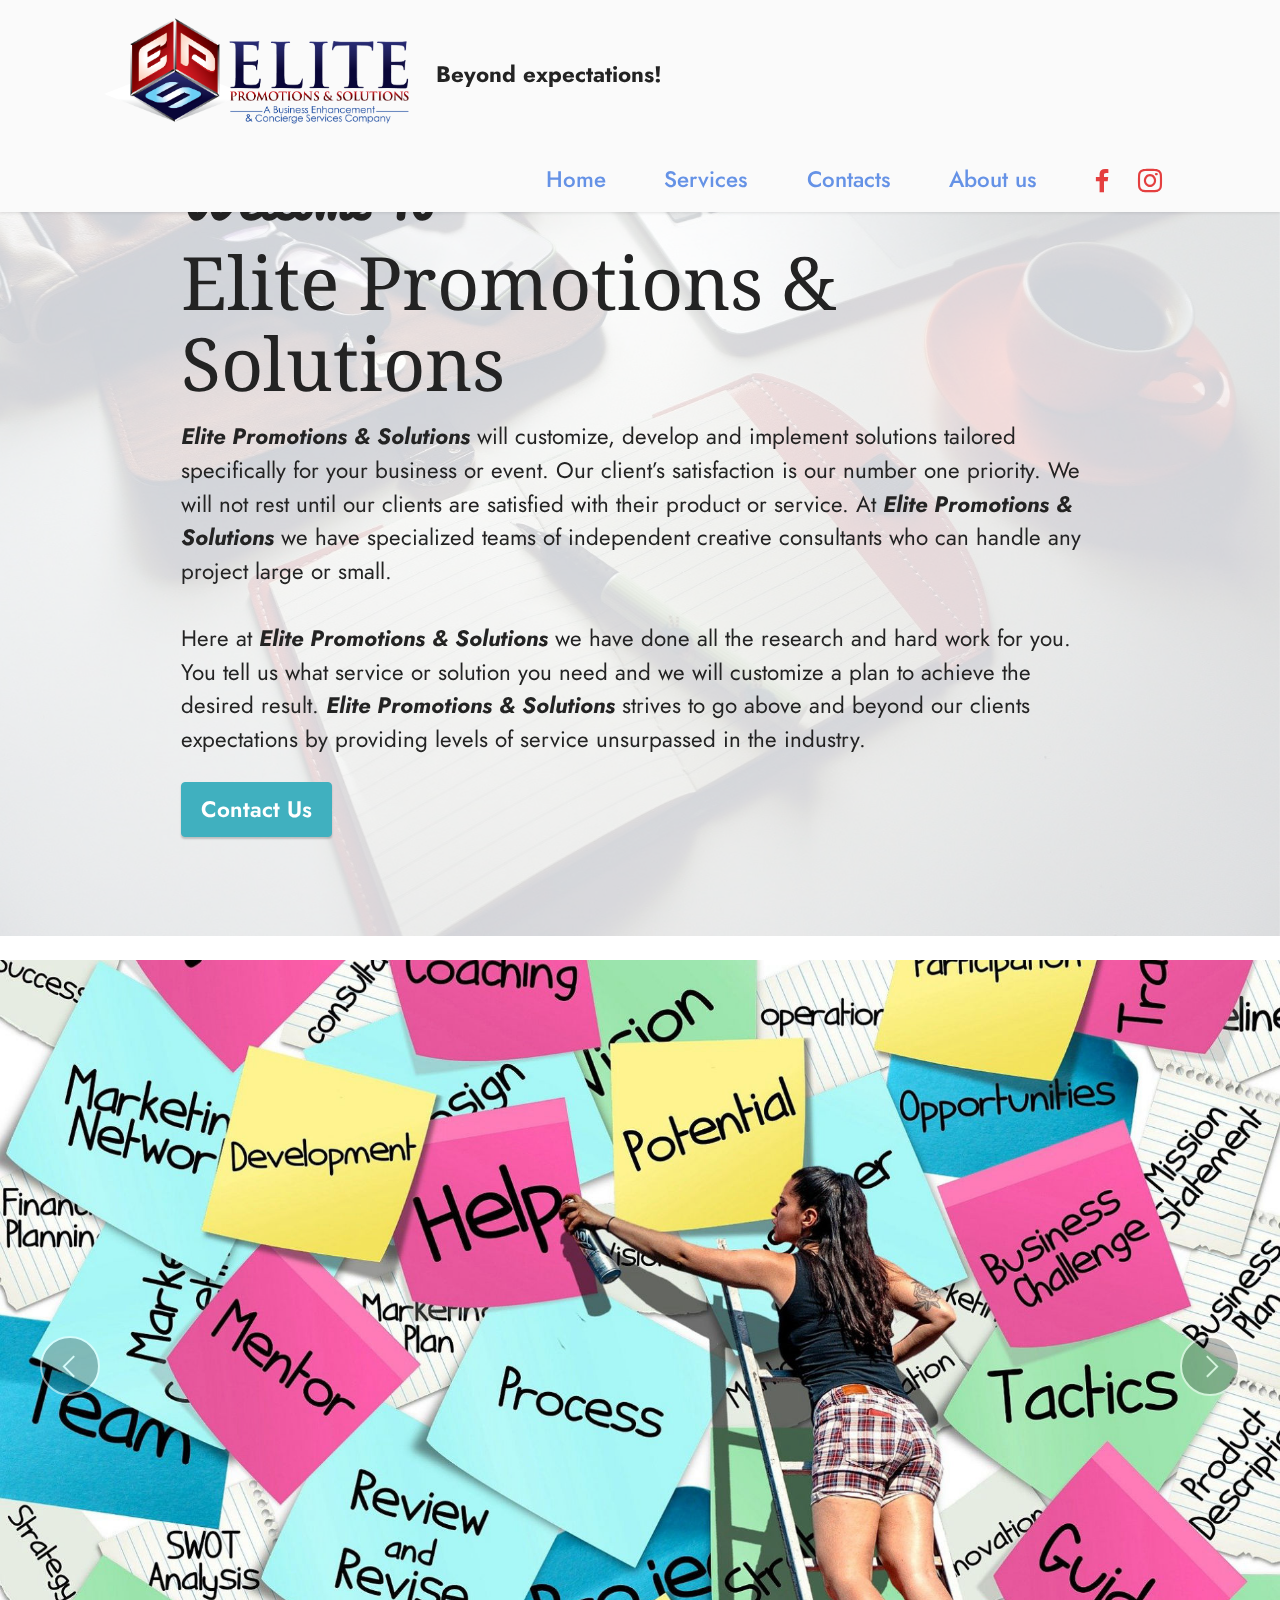
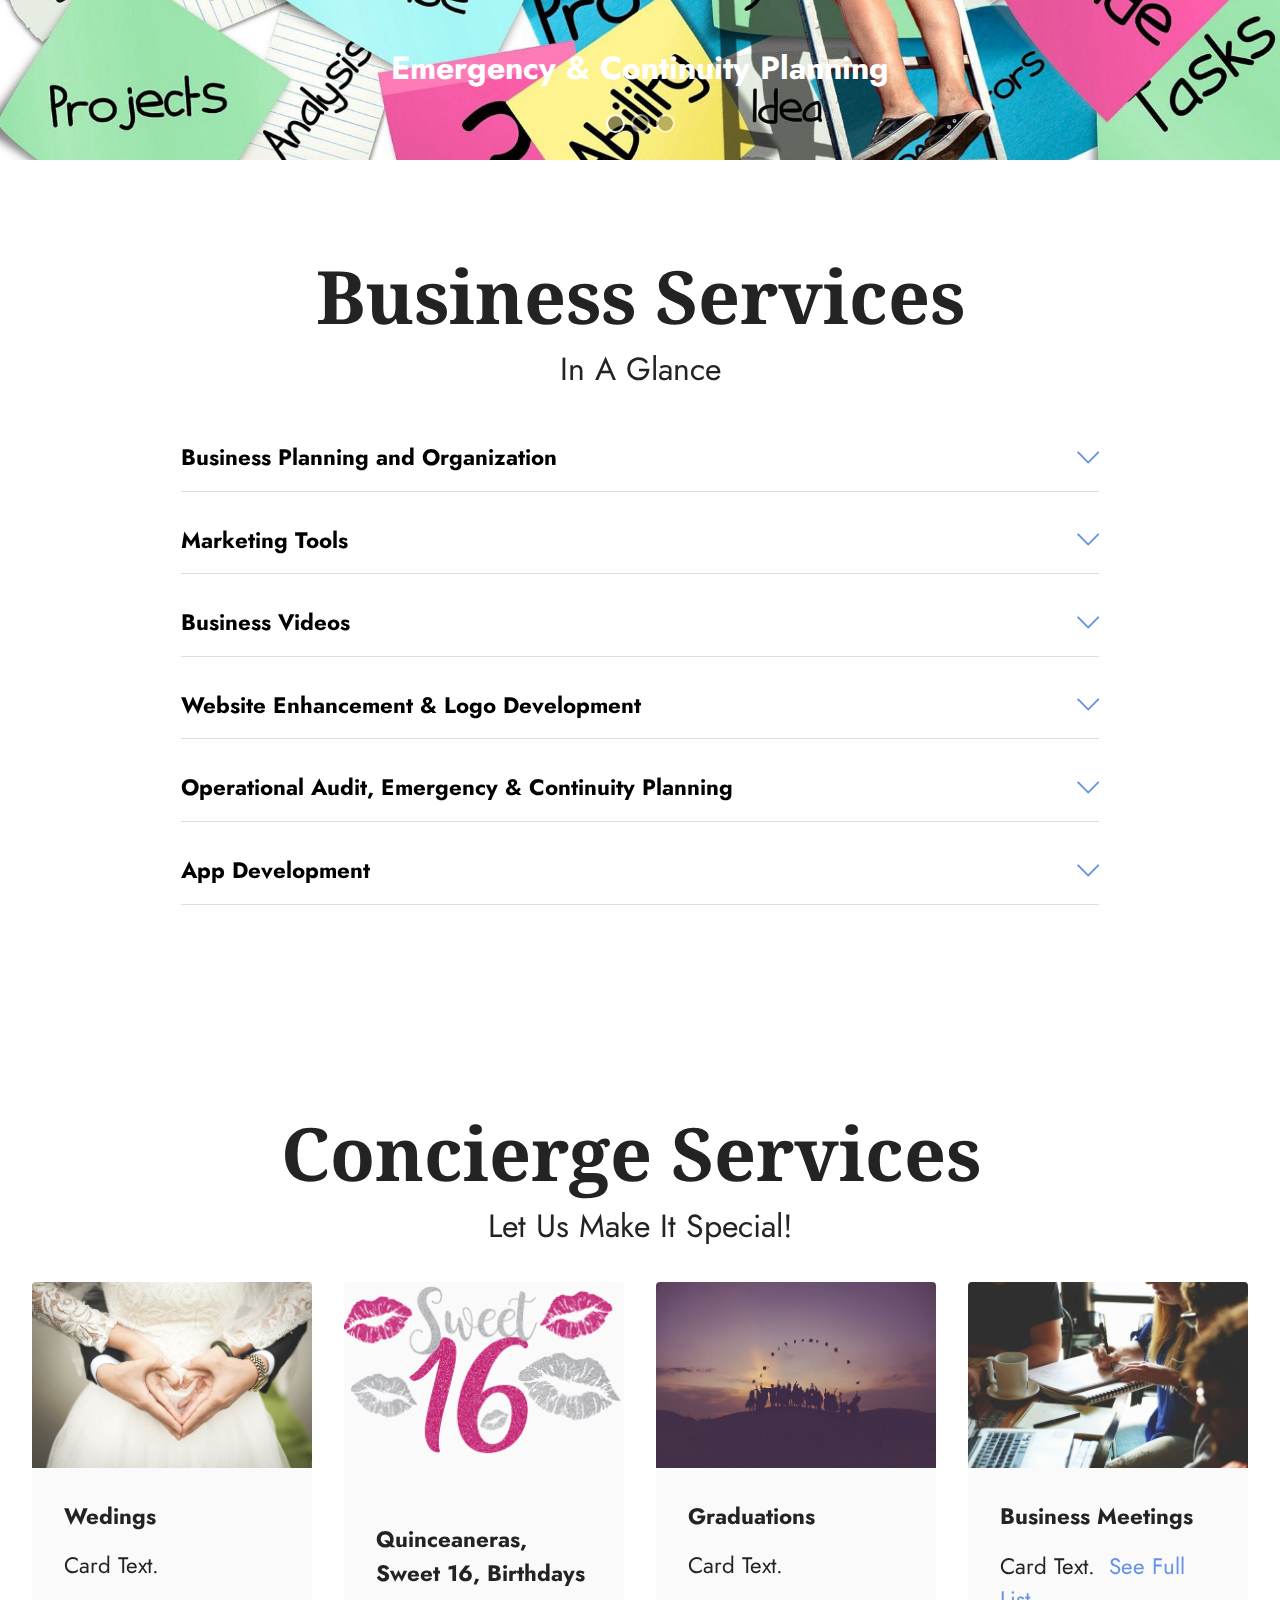
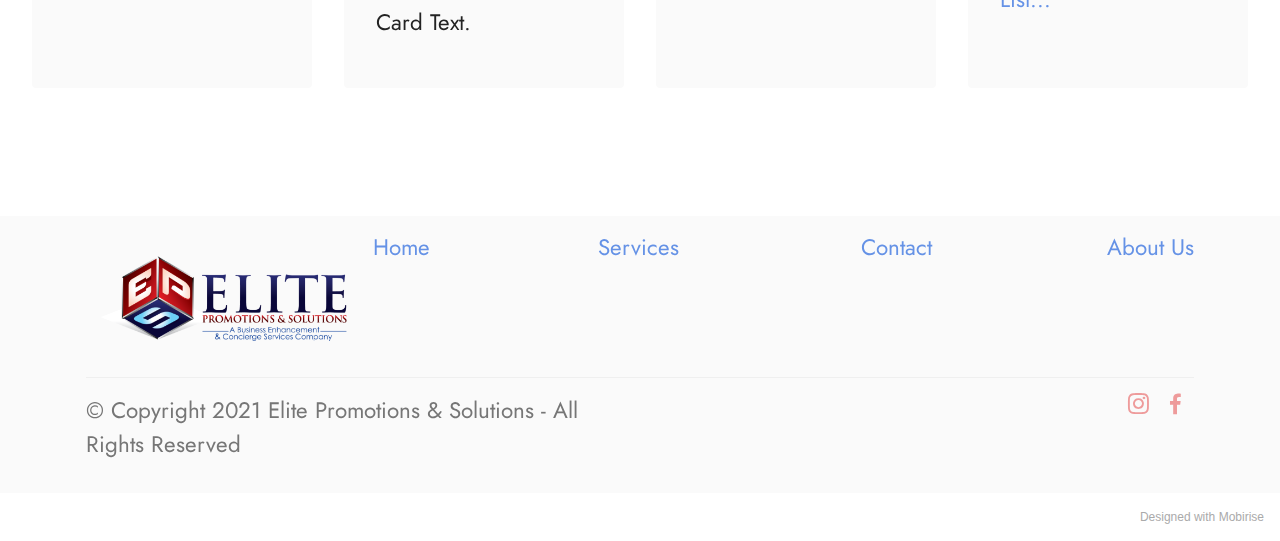
==== index.html @ c7a834d5 "Add files via upload" ====
<!DOCTYPE html>
<html  >
<head>
  <!-- Site made with Mobirise Website Builder v5.4.1, https://mobirise.com -->
  <meta charset="UTF-8">
  <meta http-equiv="X-UA-Compatible" content="IE=edge">
  <meta name="generator" content="Mobirise v5.4.1, mobirise.com">
  <meta name="viewport" content="width=device-width, initial-scale=1, minimum-scale=1">
  <link rel="shortcut icon" href="assets/images/untitled-4.png" type="image/x-icon">
  <meta name="description" content="">
  
  
  <title>Home</title>
  <link rel="stylesheet" href="assets/web/assets/mobirise-icons2/mobirise2.css">
  <link rel="stylesheet" href="assets/web/assets/mobirise-icons/mobirise-icons.css">
  <link rel="stylesheet" href="assets/bootstrap/css/bootstrap.min.css">
  <link rel="stylesheet" href="assets/bootstrap/css/bootstrap-grid.min.css">
  <link rel="stylesheet" href="assets/bootstrap/css/bootstrap-reboot.min.css">
  <link rel="stylesheet" href="assets/parallax/jarallax.css">
  <link rel="stylesheet" href="assets/dropdown/css/style.css">
  <link rel="stylesheet" href="assets/socicon/css/styles.css">
  <link rel="stylesheet" href="assets/theme/css/style.css">
  <link rel="preload" href="https://fonts.googleapis.com/css?family=Pacifico:400&display=swap" as="style" onload="this.onload=null;this.rel='stylesheet'">
  <noscript><link rel="stylesheet" href="https://fonts.googleapis.com/css?family=Pacifico:400&display=swap"></noscript>
  <link rel="preload" href="https://fonts.googleapis.com/css?family=Noto+Serif:400,400i,700,700i&display=swap" as="style" onload="this.onload=null;this.rel='stylesheet'">
  <noscript><link rel="stylesheet" href="https://fonts.googleapis.com/css?family=Noto+Serif:400,400i,700,700i&display=swap"></noscript>
  <link rel="preload" href="https://fonts.googleapis.com/css?family=Jost:100,200,300,400,500,600,700,800,900,100i,200i,300i,400i,500i,600i,700i,800i,900i&display=swap" as="style" onload="this.onload=null;this.rel='stylesheet'">
  <noscript><link rel="stylesheet" href="https://fonts.googleapis.com/css?family=Jost:100,200,300,400,500,600,700,800,900,100i,200i,300i,400i,500i,600i,700i,800i,900i&display=swap"></noscript>
  <link rel="preload" as="style" href="assets/mobirise/css/mbr-additional.css"><link rel="stylesheet" href="assets/mobirise/css/mbr-additional.css" type="text/css">
  
  
  
  

</head>
<body>
  
  <section data-bs-version="5.1" class="menu menu3 cid-sIIil3bdKC" once="menu" id="menu3-a">
    
    <nav class="navbar navbar-dropdown navbar-fixed-top navbar-expand-lg">
        <div class="container">
            <div class="navbar-brand">
                <span class="navbar-logo">
                    <a href="https://mobiri.se">
                        <img src="assets/images/untitled-4.png" alt="Mobirise" style="height: 8rem;">
                    </a>
                </span>
                <span class="navbar-caption-wrap"><a class="navbar-caption text-black display-7" href="https://mobiri.se">Beyond expectations!</a></span>
            </div>
            <button class="navbar-toggler" type="button" data-toggle="collapse" data-bs-toggle="collapse" data-target="#navbarSupportedContent" data-bs-target="#navbarSupportedContent" aria-controls="navbarNavAltMarkup" aria-expanded="false" aria-label="Toggle navigation">
                <div class="hamburger">
                    <span></span>
                    <span></span>
                    <span></span>
                    <span></span>
                </div>
            </button>
            <div class="collapse navbar-collapse" id="navbarSupportedContent">
                <ul class="navbar-nav nav-dropdown nav-right" data-app-modern-menu="true"><li class="nav-item"><a class="nav-link link text-primary display-4" href="index.html">Home</a></li><li class="nav-item"><a class="nav-link link text-primary display-4" href="services.html#top">
                            Services</a></li><li class="nav-item"><a class="nav-link link text-primary display-4" href="contact.html#top">Contacts</a>
                    </li><li class="nav-item"><a class="nav-link link text-primary display-4" href="about.html#top">About us</a></li></ul>
                <div class="icons-menu">
                    <a class="iconfont-wrapper" href="https://facebook.com" target="_blank">
                        <span class="p-2 mbr-iconfont socicon-facebook socicon" style="color: rgb(228, 63, 63); fill: rgb(228, 63, 63);"></span>
                    </a>
                    <a class="iconfont-wrapper" href="https://instagram.com" target="_blank">
                        <span class="p-2 mbr-iconfont socicon-instagram socicon" style="color: rgb(228, 63, 63); fill: rgb(228, 63, 63);"></span>
                    </a>
                    
                    
                </div>
                
            </div>
        </div>
    </nav>
</section>

<section data-bs-version="5.1" class="header2 cid-sIIhUfzX8D mbr-fullscreen mbr-parallax-background" id="header2-9">

    

    <div class="mbr-overlay" style="opacity: 0.8; background-color: rgb(255, 255, 255);"></div>

    <div class="container">
        <div class="row justify-content-center">
            <div class="col-12 col-lg-10">
                <h1 class="mbr-section-title mbr-fonts-style mb-3 display-1"><strong>Welcome To</strong><br></h1>
                <h2 class="mbr-section-subtitle mbr-fonts-style mb-3 display-2">Elite Promotions &amp; Solutions</h2>
                <p class="mbr-text mbr-fonts-style display-7"><strong><em>Elite Promotions &amp; Solutions</em></strong> will customize, develop and implement solutions tailored specifically for your business or event. Our client’s satisfaction is our number one priority. We will not rest until our clients are satisfied with their product or service. At <em><strong>Elite Promotions &amp; Solutions</strong> </em>we have specialized teams of independent creative consultants who can handle any project large or small. <br><br>Here at <strong><em>Elite Promotions &amp; Solutions</em></strong> we have done all the research and hard work for you. You tell us what service or solution you need and we will customize a plan to achieve the desired result. <strong><em>Elite Promotions &amp; Solutions</em></strong> strives to go above and beyond our clients expectations by providing levels of service unsurpassed in the industry.&nbsp;</p>
                <div class="mbr-section-btn mt-3"><a class="btn btn-success display-4" href="contact.html#top">Contact Us</a></div>
            </div>
        </div>
    </div>
</section>

<section data-bs-version="5.1" class="slider1 cid-sIIUED8X8J" id="slider1-l">
    
    <div class="carousel slide carousel-fade" id="sIJhuaqRml" data-ride="carousel" data-bs-ride="carousel" data-interval="3000" data-bs-interval="3000">
        <ol class="carousel-indicators">
            <li data-slide-to="0" data-bs-slide-to="0" class="active" data-target="#sIJhuaqRml" data-bs-target="#sIJhuaqRml"></li>
            <li data-slide-to="1" data-bs-slide-to="1" data-target="#sIJhuaqRml" data-bs-target="#sIJhuaqRml"></li>
            <li data-slide-to="2" data-bs-slide-to="2" data-target="#sIJhuaqRml" data-bs-target="#sIJhuaqRml"></li>
        </ol>
        <div class="carousel-inner">
            <div class="carousel-item slider-image item active">
                <div class="item-wrapper">
                    <img class="d-block w-100" src="assets/images/mbr-3-1900x1267.jpg" data-slide-to="3" data-bs-slide-to="3">
                    
                    <div class="carousel-caption">
                        <h5 class="mbr-section-subtitle mbr-fonts-style display-5"><strong>Emergency &amp; Continuity Planning</strong></h5>
                        
                    </div>
                </div>
            </div><div class="carousel-item slider-image item">
                <div class="item-wrapper">
                    <img class="d-block w-100" src="assets/images/mbr-1900x1267.jpg" data-slide-to="0" data-bs-slide-to="0">
                    
                    <div class="carousel-caption">
                        <h5 class="mbr-section-subtitle mbr-fonts-style display-5"><strong>Website Enhancement</strong></h5>
                        
                    </div>
                </div>
            </div>
            <div class="carousel-item slider-image item">
                <div class="item-wrapper">
                    <img class="d-block w-100" src="assets/images/mbr-2-1900x1267.jpg" data-slide-to="1" data-bs-slide-to="1">
                    
                    <div class="carousel-caption">
                        <h5 class="mbr-section-subtitle mbr-fonts-style display-5">
                            <strong>Logo Design</strong></h5>
                        
                    </div>
                </div>
            </div>
            
        </div>
        <a class="carousel-control carousel-control-prev" role="button" data-slide="prev" data-bs-slide="prev" href="#sIJhuaqRml">
            <span class="mobi-mbri mobi-mbri-arrow-prev" aria-hidden="true"></span>
            <span class="sr-only visually-hidden">Previous</span>
        </a>
        <a class="carousel-control carousel-control-next" role="button" data-slide="next" data-bs-slide="next" href="#sIJhuaqRml">
            <span class="mobi-mbri mobi-mbri-arrow-next" aria-hidden="true"></span>
            <span class="sr-only visually-hidden">Next</span>
        </a>
    </div>
</section>

<section data-bs-version="5.1" class="content16 cid-sIIgOepCLB" id="content16-4">

    

    
    <div class="container">
        <div class="row justify-content-center">
            <div class="col-12 col-md-10">
                <div class="mbr-section-head align-center mb-4">
                    <h3 class="mbr-section-title mb-0 mbr-fonts-style display-2">
                        <strong>Business Services</strong></h3>
                    <h4 class="mbr-section-subtitle mb-0 mt-2 mbr-fonts-style display-5">
                       In A Glance</h4>
                </div>
                <div id="bootstrap-accordion_8" class="panel-group accordionStyles accordion" role="tablist" aria-multiselectable="true">
                    <div class="card mb-3">
                        <div class="card-header" role="tab" id="headingOne">
                            <a role="button" class="panel-title collapsed" data-toggle="collapse" data-bs-toggle="collapse" data-core="" href="#collapse1_8" aria-expanded="false" aria-controls="collapse1">
                                <h6 class="panel-title-edit mbr-fonts-style mb-0 display-7"><strong>Business Planning and Organization</strong></h6>
                                <span class="sign mbr-iconfont mbri-arrow-down"></span>
                            </a>
                        </div>
                        <div id="collapse1_8" class="panel-collapse noScroll collapse" role="tabpanel" aria-labelledby="headingOne" data-parent="#bootstrap-accordion_8" data-bs-parent="#accordion">
                            <div class="panel-body">
                                <p class="mbr-fonts-style panel-text display-4">Elite Promotions &amp; Solutions will develop a unique and customized package for all your business needs. It will help you define your target clients or customers and design the most efficient and cost-effective way to meet those needs.</p>
                            </div>
                        </div>
                    </div>
                    <div class="card mb-3">
                        <div class="card-header" role="tab" id="headingOne">
                            <a role="button" class="panel-title collapsed" data-toggle="collapse" data-bs-toggle="collapse" data-core="" href="#collapse2_8" aria-expanded="false" aria-controls="collapse2">
                                <h6 class="panel-title-edit mbr-fonts-style mb-0 display-7"><strong>Marketing Tools</strong></h6>
                                <span class="sign mbr-iconfont mbri-arrow-down"></span>
                            </a>
                        </div>
                        <div id="collapse2_8" class="panel-collapse noScroll collapse" role="tabpanel" aria-labelledby="headingOne" data-parent="#bootstrap-accordion_8" data-bs-parent="#accordion">
                            <div class="panel-body">
                                <p class="mbr-fonts-style panel-text display-4">We will conduct a comprehensive analysis of your current programs. Many businesses today are unaware of the amount of profitability that could be derived from having a firm presence on the Internet and the social media world. The Internet and social media permits businesses to reach thousand if not millions of potential clients or customers at little or no cost. When utilized correctly the internet and social media can drastically improve your business’s revenue.<br></p>
                            </div>
                        </div>
                    </div>
                    <div class="card mb-3">
                        <div class="card-header" role="tab" id="headingOne">
                            <a role="button" class="panel-title collapsed" data-toggle="collapse" data-bs-toggle="collapse" data-core="" href="#collapse3_8" aria-expanded="false" aria-controls="collapse3">
                                <h6 class="panel-title-edit mbr-fonts-style mb-0 display-7"><strong>Business Videos</strong></h6>
                                <span class="sign mbr-iconfont mbri-arrow-down"></span>
                            </a>
                        </div>
                        <div id="collapse3_8" class="panel-collapse noScroll collapse" role="tabpanel" aria-labelledby="headingOne" data-parent="#bootstrap-accordion_8" data-bs-parent="#accordion">
                            <div class="panel-body">
                                <p class="mbr-fonts-style panel-text display-4">Online video creates a more personal interaction between a business and its customers the use of both visual effects and sounds is an effective way of getting a viewer’s attention. In today's fast-paced world it is much more efficient for someone to click on the video link than it is for them to read a page of text. People want fast and easy information and web video allows them to have it. Video can be used to describe a product or service in detail without any confusion.<br></p>
                            </div>
                        </div>
                    </div>
                    <div class="card mb-3">
                        <div class="card-header" role="tab" id="headingOne">
                            <a role="button" class="panel-title collapsed" data-toggle="collapse" data-bs-toggle="collapse" data-core="" href="#collapse4_8" aria-expanded="false" aria-controls="collapse4">
                                <h6 class="panel-title-edit mbr-fonts-style mb-0 display-7"><strong>Website Enhancement &amp; Logo Development</strong></h6>
                                <span class="sign mbr-iconfont mbri-arrow-down"></span>
                            </a>
                        </div>
                        <div id="collapse4_8" class="panel-collapse noScroll collapse" role="tabpanel" aria-labelledby="headingOne" data-parent="#bootstrap-accordion_8" data-bs-parent="#accordion">
                            <div class="panel-body">
                                <p class="mbr-fonts-style panel-text display-4">A well designed website lends legitimacy to your business and leads to increased sales it is actually better to have no website at all than to have one that makes your business look bad a well designed website presents a more appealing image than a large competitor whose wet presence appears weak in today's business world the Internet is the fastest growing source for information without a web presence your business risk never being found by prospective customers.&nbsp;A web presence is a great way to complement your existing marketing plan potential clients will want to know what you can do for them and it will give you increase exposure in the global marketplace your customers or clients can go online 24 hours a day seven days a week to get answers and information about your business even if your business is closed for the day.&nbsp;Your best customers are repeat and referred customers there is no better way to keep customers coming back than by keeping in touch with them through your website you can interact with clients by way of online newsletters polls or surveys chat rooms and special deals when you keep in contact it shows customers you care one of the best ways to keep them coming back in most cases your website is the first impression your potential customer client receives about your business you may only have one chance at making a first good impression.&nbsp;<br><br>Your logo is a visual representation of what your business represents possessing your own unique logo gives your business more credibility in the eye of your potential client or customer your logo can help brand your product or service a professional looking logo if marketed in the right environment will create endless profit possibilities.<br></p>
                            </div>
                        </div>
                    </div>
                    <div class="card mb-3">
                        <div class="card-header" role="tab" id="headingOne">
                            <a role="button" class="panel-title collapsed" data-toggle="collapse" data-bs-toggle="collapse" data-core="" href="#collapse5_8" aria-expanded="false" aria-controls="collapse5">
                                <h6 class="panel-title-edit mbr-fonts-style mb-0 display-7"><strong>Operational Audit, Emergency &amp; Continuity Planning</strong></h6>
                                <span class="sign mbr-iconfont mbri-arrow-down"></span>
                            </a>
                        </div>
                        <div id="collapse5_8" class="panel-collapse noScroll collapse" role="tabpanel" aria-labelledby="headingOne" data-parent="#bootstrap-accordion_8" data-bs-parent="#accordion">
                            <div class="panel-body">
                                <p class="mbr-fonts-style panel-text display-4">Most businesses overlook the need for emergency planning every business owner should have an emergency plan in place ready to implement immediately and without hesitation in the event of a natural emergency where the natural man-made what if you was the owner becomes sick or due to unforeseen circumstances you become a new unable to run the business do you have measures in place to make sure that business runs smoothly Ali promotion solutions will conduct a comprehensive study of your business and its operations we will accept we were access your businesses vulnerabilities and areas of concern you will then develop a comprehensive customers reported recommendations which you may implement are your own discretion.&nbsp;Elite Promotions &amp;  Solutions will conduct an extensive audit of your day-to-day operations we will study your current procedures regarding inventory control training scheduling employing centers security safety procedures and much more we will then develop a unique comprehensive report for your business recommendations are safeguards that will increase your business productivity which will directly result in increased profitability.<br></p>
                            </div>
                        </div>
                    </div>
                    <div class="card mb-3">
                        <div class="card-header" role="tab" id="headingOne">
                            <a role="button" class="panel-title collapsed" data-toggle="collapse" data-bs-toggle="collapse" data-core="" href="#collapse6_8" aria-expanded="false" aria-controls="collapse6">
                                <h6 class="panel-title-edit mbr-fonts-style mb-0 display-7"><strong>App Development</strong></h6>
                                <span class="sign mbr-iconfont mbri-arrow-down"></span>
                            </a>
                        </div>
                        <div id="collapse6_8" class="panel-collapse noScroll collapse" role="tabpanel" aria-labelledby="headingOne" data-parent="#bootstrap-accordion_8" data-bs-parent="#accordion">
                            <div class="panel-body">
                                <p class="mbr-fonts-style panel-text display-4">One reason why your business needs an App is to improve direct communication with clients and customers. An app provides you access to a wealth of information at just a touch of a button. The information gathered from customers using Apps is invaluable for any business and can dramatically help enhance your marketing strategies directly leading to increased profits for your business. Developing a mobile app for your business allows you the opportunity to reach potential new audiences. In addition, one of the most important benefits of having your own business app is that it will make you truly stand out from the competition. <strong><em><a href="services.html#gallery2-k" class="text-primary">And more...</a></em></strong><br></p>
                            </div>
                        </div>
                    </div>
                </div>
            </div>
        </div>
    </div>
</section>

<section data-bs-version="5.1" class="gallery3 cid-sIIPLAZT6X" id="gallery3-i">
    
    
    <div class="container-fluid">
        <div class="mbr-section-head">
            <h4 class="mbr-section-title mbr-fonts-style align-center mb-0 display-2"><strong>Concierge Services&nbsp;</strong></h4>
            <h5 class="mbr-section-subtitle mbr-fonts-style align-center mb-0 mt-2 display-5">Let Us Make It Special!</h5>
        </div>
        <div class="row mt-4">
            <div class="item features-image сol-12 col-md-6 col-lg-3">
                <div class="item-wrapper">
                    <div class="item-img">
                        <img src="assets/images/mbr-1158x770.jpg" alt="">
                    </div>
                    <div class="item-content">
                        <h5 class="item-title mbr-fonts-style display-7">
                            <strong>Wedings</strong></h5>
                        
                        <p class="mbr-text mbr-fonts-style mt-3 display-7">
                            Card Text.&nbsp;&nbsp;</p>
                    </div>
                    
                </div>
            </div>
            <div class="item features-image сol-12 col-md-6 col-lg-3">
                <div class="item-wrapper">
                    <div class="item-img">
                        <img src="assets/images/mbr-2-1158x1158.png" alt="">
                    </div>
                    <div class="item-content">
                        <h5 class="item-title mbr-fonts-style display-7"><strong><br></strong><strong>Quinceaneras, Sweet 16, Birthdays</strong></h5>
                        
                        <p class="mbr-text mbr-fonts-style mt-3 display-7">
                            Card Text.&nbsp;&nbsp;</p>
                    </div>
                    
                </div>
            </div>
            <div class="item features-image сol-12 col-md-6 col-lg-3">
                <div class="item-wrapper">
                    <div class="item-img">
                        <img src="assets/images/mbr-1-1158x770.jpg" alt="">
                    </div>
                    <div class="item-content">
                        <h5 class="item-title mbr-fonts-style display-7">
                            <strong>Graduations</strong>
                        </h5>
                        
                        <p class="mbr-text mbr-fonts-style mt-3 display-7">
                            Card Text.&nbsp;&nbsp;</p>
                    </div>
                    
                </div>
            </div>
            <div class="item features-image сol-12 col-md-6 col-lg-3">
                <div class="item-wrapper">
                    <div class="item-img">
                        <img src="assets/images/mbr-1158x772.jpg" alt="" title="">
                    </div>
                    <div class="item-content">
                        <h5 class="item-title mbr-fonts-style display-7"><strong>Business Meetings</strong></h5>
                        
                        <p class="mbr-text mbr-fonts-style mt-3 display-7">
                            Card Text.&nbsp;&nbsp;<a href="services.html#gallery2-k" class="text-primary">See Full List...</a></p>
                    </div>
                    
                </div>
            </div>
        </div>
    </div>
</section>

<section data-bs-version="5.1" class="footer5 cid-sIJ4XoRX1d mbr-reveal" once="footers" id="footer5-m">

    

    

    <div class="container">
        <div class="media-container-row">
            <div class="col-md-3 col-6">
                <div class="media-wrap">
                    <a href="https://mobirise.co/">
                        <img src="assets/images/untitled-8.png" alt="Mobirise">
                    </a>
                </div>
            </div>
            <div class="col-9 col-6">
                <p class="mbr-text align-right links mbr-fonts-style display-7"><a href="index.html#top" class="text-primary">Home&nbsp;</a> &nbsp; &nbsp; &nbsp; &nbsp; &nbsp; &nbsp; &nbsp; &nbsp; &nbsp; &nbsp; &nbsp; <a href="services.html#top" class="text-primary">Services&nbsp;</a> &nbsp; &nbsp; &nbsp; &nbsp; &nbsp; &nbsp; &nbsp; &nbsp; &nbsp; &nbsp; &nbsp; <a href="contact.html#contacts2-r" class="text-primary">&nbsp; Contact&nbsp;</a> &nbsp; &nbsp; &nbsp; &nbsp; &nbsp; &nbsp; &nbsp; &nbsp; &nbsp; &nbsp; &nbsp; &nbsp;<a href="about.html#top" class="text-primary">About Us</a></p>
            </div>
        </div>
        <!-- <div class="media-container-row">
            <div class="col-md-12"> -->
        <div class="footer-lower">
            <div class="media-container-row">
                <div class="col-md-12">
                    <hr>
                </div>
            </div>
            <div class="media-container-row">
                <div class="col-md-6 copyright">
                    <p class="mbr-text mbr-fonts-style display-7">
                        © Copyright 2021 Elite Promotions &amp; Solutions - All Rights Reserved
                    </p>
                </div>
                <div class="col-md-6">
                    <div class="social-list align-right">
                        <div class="soc-item">
                            <a href="https://instagram.com" target="_blank">
                                <span class="mbr-iconfont mbr-iconfont-social socicon-instagram socicon" style="color: rgb(228, 63, 63); fill: rgb(228, 63, 63);"></span>
                            </a>
                        </div>
                        <div class="soc-item">
                            <a href="https://www.facebook.com/pages/Mobirise/1616226671953247" target="_blank">
                                <span class="mbr-iconfont mbr-iconfont-social socicon-facebook socicon" style="color: rgb(228, 63, 63); fill: rgb(228, 63, 63);"></span>
                            </a>
                        </div>
                        
                        
                        
                        
                    </div>
                </div>
            </div>
            <!-- </div>
            </div> -->
        </div>

    </div>
</section><section style="background-color: #fff; font-family: -apple-system, BlinkMacSystemFont, 'Segoe UI', 'Roboto', 'Helvetica Neue', Arial, sans-serif; color:#aaa; font-size:12px; padding: 0; align-items: center; display: flex;"><a href="https://mobirise.site/x" style="flex: 1 1; height: 3rem; padding-left: 1rem;"></a><p style="flex: 0 0 auto; margin:0; padding-right:1rem;">Designed with <a href="https://mobirise.site/a" style="color:#aaa;">Mobirise</a></p></section><script src="assets/bootstrap/js/bootstrap.bundle.min.js"></script>  <script src="assets/parallax/jarallax.js"></script>  <script src="assets/smoothscroll/smooth-scroll.js"></script>  <script src="assets/ytplayer/index.js"></script>  <script src="assets/dropdown/js/navbar-dropdown.js"></script>  <script src="assets/mbr-switch-arrow/mbr-switch-arrow.js"></script>  <script src="assets/theme/js/script.js"></script>  
  
  

</body>
</html>
---- assets/web/assets/mobirise-icons2/mobirise2.css ----
@font-face {
  font-family: 'Moririse2';
  font-display: swap;
  src:  url('mobirise2.eot?f2bix4');
  src:  url('mobirise2.eot?f2bix4#iefix') format('embedded-opentype'),
    url('mobirise2.ttf?f2bix4') format('truetype'),
    url('mobirise2.woff?f2bix4') format('woff'),
    url('mobirise2.svg?f2bix4#mobirise2') format('svg');
  font-weight: normal;
  font-style: normal;
}

[class^="mobi-"], [class*=" mobi-"] {
  /* use !important to prevent issues with browser extensions that change fonts */
  font-family: 'Moririse2' !important;
  speak: none;
  font-style: normal;
  font-weight: normal;
  font-variant: normal;
  text-transform: none;
  line-height: 1;

  /* Better Font Rendering =========== */
  -webkit-font-smoothing: antialiased;
  -moz-osx-font-smoothing: grayscale;
}

.mobi-mbri-add-submenu:before {
  content: "\e900";
}
.mobi-mbri-alert:before {
  content: "\e901";
}
.mobi-mbri-align-center:before {
  content: "\e902";
}
.mobi-mbri-align-justify:before {
  content: "\e903";
}
.mobi-mbri-align-left:before {
  content: "\e904";
}
.mobi-mbri-align-right:before {
  content: "\e905";
}
.mobi-mbri-android:before {
  content: "\e906";
}
.mobi-mbri-apple:before {
  content: "\e907";
}
.mobi-mbri-arrow-down:before {
  content: "\e908";
}
.mobi-mbri-arrow-next:before {
  content: "\e909";
}
.mobi-mbri-arrow-prev:before {
  content: "\e90a";
}
.mobi-mbri-arrow-up:before {
  content: "\e90b";
}
.mobi-mbri-bold:before {
  content: "\e90c";
}
.mobi-mbri-bookmark:before {
  content: "\e90d";
}
.mobi-mbri-bootstrap:before {
  content: "\e90e";
}
.mobi-mbri-briefcase:before {
  content: "\e90f";
}
.mobi-mbri-browse:before {
  content: "\e910";
}
.mobi-mbri-bulleted-list:before {
  content: "\e911";
}
.mobi-mbri-calendar:before {
  content: "\e912";
}
.mobi-mbri-camera:before {
  content: "\e913";
}
.mobi-mbri-cart-add:before {
  content: "\e914";
}
.mobi-mbri-cart-full:before {
  content: "\e915";
}
.mobi-mbri-cash:before {
  content: "\e916";
}
.mobi-mbri-change-style:before {
  content: "\e917";
}
.mobi-mbri-chat:before {
  content: "\e918";
}
.mobi-mbri-clock:before {
  content: "\e919";
}
.mobi-mbri-close:before {
  content: "\e91a";
}
.mobi-mbri-cloud:before {
  content: "\e91b";
}
.mobi-mbri-code:before {
  content: "\e91c";
}
.mobi-mbri-contact-form:before {
  content: "\e91d";
}
.mobi-mbri-credit-card:before {
  content: "\e91e";
}
.mobi-mbri-cursor-click:before {
  content: "\e91f";
}
.mobi-mbri-cust-feedback:before {
  content: "\e920";
}
.mobi-mbri-database:before {
  content: "\e921";
}
.mobi-mbri-delivery:before {
  content: "\e922";
}
.mobi-mbri-desktop:before {
  content: "\e923";
}
.mobi-mbri-devices:before {
  content: "\e924";
}
.mobi-mbri-down:before {
  content: "\e925";
}
.mobi-mbri-download-2:before {
  content: "\e926";
}
.mobi-mbri-download:before {
  content: "\e927";
}
.mobi-mbri-drag-n-drop-2:before {
  content: "\e928";
}
.mobi-mbri-drag-n-drop:before {
  content: "\e929";
}
.mobi-mbri-edit-2:before {
  content: "\e92a";
}
.mobi-mbri-edit:before {
  content: "\e92b";
}
.mobi-mbri-error:before {
  content: "\e92c";
}
.mobi-mbri-extension:before {
  content: "\e92d";
}
.mobi-mbri-features:before {
  content: "\e92e";
}
.mobi-mbri-file:before {
  content: "\e92f";
}
.mobi-mbri-flag:before {
  content: "\e930";
}
.mobi-mbri-folder:before {
  content: "\e931";
}
.mobi-mbri-gift:before {
  content: "\e932";
}
.mobi-mbri-github:before {
  content: "\e933";
}
.mobi-mbri-globe-2:before {
  content: "\e934";
}
.mobi-mbri-globe:before {
  content: "\e935";
}
.mobi-mbri-growing-chart:before {
  content: "\e936";
}
.mobi-mbri-hearth:before {
  content: "\e937";
}
.mobi-mbri-help:before {
  content: "\e938";
}
.mobi-mbri-home:before {
  content: "\e939";
}
.mobi-mbri-hot-cup:before {
  content: "\e93a";
}
.mobi-mbri-idea:before {
  content: "\e93b";
}
.mobi-mbri-image-gallery:before {
  content: "\e93c";
}
.mobi-mbri-image-slider:before {
  content: "\e93d";
}
.mobi-mbri-info:before {
  content: "\e93e";
}
.mobi-mbri-italic:before {
  content: "\e93f";
}
.mobi-mbri-key:before {
  content: "\e940";
}
.mobi-mbri-laptop:before {
  content: "\e941";
}
.mobi-mbri-layers:before {
  content: "\e942";
}
.mobi-mbri-left-right:before {
  content: "\e943";
}
.mobi-mbri-left:before {
  content: "\e944";
}
.mobi-mbri-letter:before {
  content: "\e945";
}
.mobi-mbri-like:before {
  content: "\e946";
}
.mobi-mbri-link:before {
  content: "\e947";
}
.mobi-mbri-lock:before {
  content: "\e948";
}
.mobi-mbri-login:before {
  content: "\e949";
}
.mobi-mbri-logout:before {
  content: "\e94a";
}
.mobi-mbri-magic-stick:before {
  content: "\e94b";
}
.mobi-mbri-map-pin:before {
  content: "\e94c";
}
.mobi-mbri-menu:before {
  content: "\e94d";
}
.mobi-mbri-mobile-2:before {
  content: "\e94e";
}
.mobi-mbri-mobile-horizontal:before {
  content: "\e94f";
}
.mobi-mbri-mobile:before {
  content: "\e950";
}
.mobi-mbri-mobirise:before {
  content: "\e951";
}
.mobi-mbri-more-horizontal:before {
  content: "\e952";
}
.mobi-mbri-more-vertical:before {
  content: "\e953";
}
.mobi-mbri-music:before {
  content: "\e954";
}
.mobi-mbri-new-file:before {
  content: "\e955";
}
.mobi-mbri-numbered-list:before {
  content: "\e956";
}
.mobi-mbri-opened-folder:before {
  content: "\e957";
}
.mobi-mbri-pages:before {
  content: "\e958";
}
.mobi-mbri-paper-plane:before {
  content: "\e959";
}
.mobi-mbri-paperclip:before {
  content: "\e95a";
}
.mobi-mbri-phone:before {
  content: "\e95b";
}
.mobi-mbri-photo:before {
  content: "\e95c";
}
.mobi-mbri-photos:before {
  content: "\e95d";
}
.mobi-mbri-pin:before {
  content: "\e95e";
}
.mobi-mbri-play:before {
  content: "\e95f";
}
.mobi-mbri-plus:before {
  content: "\e960";
}
.mobi-mbri-preview:before {
  content: "\e961";
}
.mobi-mbri-print:before {
  content: "\e962";
}
.mobi-mbri-protect:before {
  content: "\e963";
}
.mobi-mbri-question:before {
  content: "\e964";
}
.mobi-mbri-quote-left:before {
  content: "\e965";
}
.mobi-mbri-quote-right:before {
  content: "\e966";
}
.mobi-mbri-redo:before {
  content: "\e967";
}
.mobi-mbri-refresh:before {
  content: "\e968";
}
.mobi-mbri-responsive-2:before {
  content: "\e969";
}
.mobi-mbri-responsive:before {
  content: "\e96a";
}
.mobi-mbri-right:before {
  content: "\e96b";
}
.mobi-mbri-rocket:before {
  content: "\e96c";
}
.mobi-mbri-sad-face:before {
  content: "\e96d";
}
.mobi-mbri-sale:before {
  content: "\e96e";
}
.mobi-mbri-save:before {
  content: "\e96f";
}
.mobi-mbri-search:before {
  content: "\e970";
}
.mobi-mbri-setting-2:before {
  content: "\e971";
}
.mobi-mbri-setting-3:before {
  content: "\e972";
}
.mobi-mbri-setting:before {
  content: "\e973";
}
.mobi-mbri-share:before {
  content: "\e974";
}
.mobi-mbri-shopping-bag:before {
  content: "\e975";
}
.mobi-mbri-shopping-basket:before {
  content: "\e976";
}
.mobi-mbri-shopping-cart:before {
  content: "\e977";
}
.mobi-mbri-sites:before {
  content: "\e978";
}
.mobi-mbri-smile-face:before {
  content: "\e979";
}
.mobi-mbri-speed:before {
  content: "\e97a";
}
.mobi-mbri-star:before {
  content: "\e97b";
}
.mobi-mbri-success:before {
  content: "\e97c";
}
.mobi-mbri-sun:before {
  content: "\e97d";
}
.mobi-mbri-sun2:before {
  content: "\e97e";
}
.mobi-mbri-tablet-vertical:before {
  content: "\e97f";
}
.mobi-mbri-tablet:before {
  content: "\e980";
}
.mobi-mbri-target:before {
  content: "\e981";
}
.mobi-mbri-timer:before {
  content: "\e982";
}
.mobi-mbri-to-ftp:before {
  content: "\e983";
}
.mobi-mbri-to-local-drive:before {
  content: "\e984";
}
.mobi-mbri-touch-swipe:before {
  content: "\e985";
}
.mobi-mbri-touch:before {
  content: "\e986";
}
.mobi-mbri-trash:before {
  content: "\e987";
}
.mobi-mbri-underline:before {
  content: "\e988";
}
.mobi-mbri-undo:before {
  content: "\e989";
}
.mobi-mbri-unlink:before {
  content: "\e98a";
}
.mobi-mbri-unlock:before {
  content: "\e98b";
}
.mobi-mbri-up-down:before {
  content: "\e98c";
}
.mobi-mbri-up:before {
  content: "\e98d";
}
.mobi-mbri-update:before {
  content: "\e98e";
}
.mobi-mbri-upload-2:before {
  content: "\e98f";
}
.mobi-mbri-upload:before {
  content: "\e990";
}
.mobi-mbri-user-2:before {
  content: "\e991";
}
.mobi-mbri-user:before {
  content: "\e992";
}
.mobi-mbri-users:before {
  content: "\e993";
}
.mobi-mbri-video-play:before {
  content: "\e994";
}
.mobi-mbri-video:before {
  content: "\e995";
}
.mobi-mbri-watch:before {
  content: "\e996";
}
.mobi-mbri-website-theme-2:before {
  content: "\e997";
}
.mobi-mbri-website-theme:before {
  content: "\e998";
}
.mobi-mbri-wifi:before {
  content: "\e999";
}
.mobi-mbri-windows:before {
  content: "\e99a";
}
.mobi-mbri-zoom-in:before {
  content: "\e99b";
}
.mobi-mbri-zoom-out:before {
  content: "\e99c";
}
---- assets/web/assets/mobirise-icons/mobirise-icons.css ----
@font-face {
  font-family: 'MobiriseIcons';
  src:  url('mobirise-icons.eot?spat4u');
  src:  url('mobirise-icons.eot?spat4u#iefix') format('embedded-opentype'),
    url('mobirise-icons.ttf?spat4u') format('truetype'),
    url('mobirise-icons.woff?spat4u') format('woff'),
    url('mobirise-icons.svg?spat4u#MobiriseIcons') format('svg');
  font-weight: normal;
  font-style: normal;
  font-display: swap;
}

[class^="mbri-"], [class*=" mbri-"] {
  /* use !important to prevent issues with browser extensions that change fonts */
  font-family: MobiriseIcons !important;
  speak: none;
  font-style: normal;
  font-weight: normal;
  font-variant: normal;
  text-transform: none;
  line-height: 1;

  /* Better Font Rendering =========== */
  -webkit-font-smoothing: antialiased;
  -moz-osx-font-smoothing: grayscale;
}

.mbri-add-submenu:before {
  content: "\e900";
}
.mbri-alert:before {
  content: "\e901";
}
.mbri-align-center:before {
  content: "\e902";
}
.mbri-align-justify:before {
  content: "\e903";
}
.mbri-align-left:before {
  content: "\e904";
}
.mbri-align-right:before {
  content: "\e905";
}
.mbri-android:before {
  content: "\e906";
}
.mbri-apple:before {
  content: "\e907";
}
.mbri-arrow-down:before {
  content: "\e908";
}
.mbri-arrow-next:before {
  content: "\e909";
}
.mbri-arrow-prev:before {
  content: "\e90a";
}
.mbri-arrow-up:before {
  content: "\e90b";
}
.mbri-bold:before {
  content: "\e90c";
}
.mbri-bookmark:before {
  content: "\e90d";
}
.mbri-bootstrap:before {
  content: "\e90e";
}
.mbri-briefcase:before {
  content: "\e90f";
}
.mbri-browse:before {
  content: "\e910";
}
.mbri-bulleted-list:before {
  content: "\e911";
}
.mbri-calendar:before {
  content: "\e912";
}
.mbri-camera:before {
  content: "\e913";
}
.mbri-cart-add:before {
  content: "\e914";
}
.mbri-cart-full:before {
  content: "\e915";
}
.mbri-cash:before {
  content: "\e916";
}
.mbri-change-style:before {
  content: "\e917";
}
.mbri-chat:before {
  content: "\e918";
}
.mbri-clock:before {
  content: "\e919";
}
.mbri-close:before {
  content: "\e91a";
}
.mbri-cloud:before {
  content: "\e91b";
}
.mbri-code:before {
  content: "\e91c";
}
.mbri-contact-form:before {
  content: "\e91d";
}
.mbri-credit-card:before {
  content: "\e91e";
}
.mbri-cursor-click:before {
  content: "\e91f";
}
.mbri-cust-feedback:before {
  content: "\e920";
}
.mbri-database:before {
  content: "\e921";
}
.mbri-delivery:before {
  content: "\e922";
}
.mbri-desktop:before {
  content: "\e923";
}
.mbri-devices:before {
  content: "\e924";
}
.mbri-down:before {
  content: "\e925";
}
.mbri-download:before {
  content: "\e989";
}
.mbri-drag-n-drop:before {
  content: "\e927";
}
.mbri-drag-n-drop2:before {
  content: "\e928";
}
.mbri-edit:before {
  content: "\e929";
}
.mbri-edit2:before {
  content: "\e92a";
}
.mbri-error:before {
  content: "\e92b";
}
.mbri-extension:before {
  content: "\e92c";
}
.mbri-features:before {
  content: "\e92d";
}
.mbri-file:before {
  content: "\e92e";
}
.mbri-flag:before {
  content: "\e92f";
}
.mbri-folder:before {
  content: "\e930";
}
.mbri-gift:before {
  content: "\e931";
}
.mbri-github:before {
  content: "\e932";
}
.mbri-globe:before {
  content: "\e933";
}
.mbri-globe-2:before {
  content: "\e934";
}
.mbri-growing-chart:before {
  content: "\e935";
}
.mbri-hearth:before {
  content: "\e936";
}
.mbri-help:before {
  content: "\e937";
}
.mbri-home:before {
  content: "\e938";
}
.mbri-hot-cup:before {
  content: "\e939";
}
.mbri-idea:before {
  content: "\e93a";
}
.mbri-image-gallery:before {
  content: "\e93b";
}
.mbri-image-slider:before {
  content: "\e93c";
}
.mbri-info:before {
  content: "\e93d";
}
.mbri-italic:before {
  content: "\e93e";
}
.mbri-key:before {
  content: "\e93f";
}
.mbri-laptop:before {
  content: "\e940";
}
.mbri-layers:before {
  content: "\e941";
}
.mbri-left-right:before {
  content: "\e942";
}
.mbri-left:before {
  content: "\e943";
}
.mbri-letter:before {
  content: "\e944";
}
.mbri-like:before {
  content: "\e945";
}
.mbri-link:before {
  content: "\e946";
}
.mbri-lock:before {
  content: "\e947";
}
.mbri-login:before {
  content: "\e948";
}
.mbri-logout:before {
  content: "\e949";
}
.mbri-magic-stick:before {
  content: "\e94a";
}
.mbri-map-pin:before {
  content: "\e94b";
}
.mbri-menu:before {
  content: "\e94c";
}
.mbri-mobile:before {
  content: "\e94d";
}
.mbri-mobile2:before {
  content: "\e94e";
}
.mbri-mobirise:before {
  content: "\e94f";
}
.mbri-more-horizontal:before {
  content: "\e950";
}
.mbri-more-vertical:before {
  content: "\e951";
}
.mbri-music:before {
  content: "\e952";
}
.mbri-new-file:before {
  content: "\e953";
}
.mbri-numbered-list:before {
  content: "\e954";
}
.mbri-opened-folder:before {
  content: "\e955";
}
.mbri-pages:before {
  content: "\e956";
}
.mbri-paper-plane:before {
  content: "\e957";
}
.mbri-paperclip:before {
  content: "\e958";
}
.mbri-photo:before {
  content: "\e959";
}
.mbri-photos:before {
  content: "\e95a";
}
.mbri-pin:before {
  content: "\e95b";
}
.mbri-play:before {
  content: "\e95c";
}
.mbri-plus:before {
  content: "\e95d";
}
.mbri-preview:before {
  content: "\e95e";
}
.mbri-print:before {
  content: "\e95f";
}
.mbri-protect:before {
  content: "\e960";
}
.mbri-question:before {
  content: "\e961";
}
.mbri-quote-left:before {
  content: "\e962";
}
.mbri-quote-right:before {
  content: "\e963";
}
.mbri-refresh:before {
  content: "\e964";
}
.mbri-responsive:before {
  content: "\e965";
}
.mbri-right:before {
  content: "\e966";
}
.mbri-rocket:before {
  content: "\e967";
}
.mbri-sad-face:before {
  content: "\e968";
}
.mbri-sale:before {
  content: "\e969";
}
.mbri-save:before {
  content: "\e96a";
}
.mbri-search:before {
  content: "\e96b";
}
.mbri-setting:before {
  content: "\e96c";
}
.mbri-setting2:before {
  content: "\e96d";
}
.mbri-setting3:before {
  content: "\e96e";
}
.mbri-share:before {
  content: "\e96f";
}
.mbri-shopping-bag:before {
  content: "\e970";
}
.mbri-shopping-basket:before {
  content: "\e971";
}
.mbri-shopping-cart:before {
  content: "\e972";
}
.mbri-sites:before {
  content: "\e973";
}
.mbri-smile-face:before {
  content: "\e974";
}
.mbri-speed:before {
  content: "\e975";
}
.mbri-star:before {
  content: "\e976";
}
.mbri-success:before {
  content: "\e977";
}
.mbri-sun:before {
  content: "\e978";
}
.mbri-sun2:before {
  content: "\e979";
}
.mbri-tablet:before {
  content: "\e97a";
}
.mbri-tablet-vertical:before {
  content: "\e97b";
}
.mbri-target:before {
  content: "\e97c";
}
.mbri-timer:before {
  content: "\e97d";
}
.mbri-to-ftp:before {
  content: "\e97e";
}
.mbri-to-local-drive:before {
  content: "\e97f";
}
.mbri-touch-swipe:before {
  content: "\e980";
}
.mbri-touch:before {
  content: "\e981";
}
.mbri-trash:before {
  content: "\e982";
}
.mbri-underline:before {
  content: "\e983";
}
.mbri-unlink:before {
  content: "\e984";
}
.mbri-unlock:before {
  content: "\e985";
}
.mbri-up-down:before {
  content: "\e986";
}
.mbri-up:before {
  content: "\e987";
}
.mbri-update:before {
  content: "\e988";
}
.mbri-upload:before {
 content: "\e926"; 
}
.mbri-user:before {
  content: "\e98a";
}
.mbri-user2:before {
  content: "\e98b";
}
.mbri-users:before {
  content: "\e98c";
}
.mbri-video:before {
  content: "\e98d";
}
.mbri-video-play:before {
  content: "\e98e";
}
.mbri-watch:before {
  content: "\e98f";
}
.mbri-website-theme:before {
  content: "\e990";
}
.mbri-wifi:before {
  content: "\e991";
}
.mbri-windows:before {
  content: "\e992";
}
.mbri-zoom-out:before {
  content: "\e993";
}
.mbri-redo:before {
  content: "\e994";
}
.mbri-undo:before {
  content: "\e995";
}
---- assets/parallax/jarallax.css ----
.jarallax {
    position: relative;
    z-index: 0;
}
.jarallax > .jarallax-img {
    position: absolute;
    object-fit: cover;
    /* support for plugin https://github.com/bfred-it/object-fit-images */
    font-family: 'object-fit: cover;';
    top: 0;
    left: 0;
    width: 100%;
    height: 100%;
    z-index: -1;
}
---- assets/dropdown/css/style.css ----
.navbar-dropdown {
  left: 0;
  padding: 0;
  position: absolute;
  right: 0;
  top: 0;
  transition: all 0.45s ease;
  z-index: 1030;
  background: #282828; }
  .navbar-dropdown .navbar-logo {
    margin-right: 0.8rem;
    transition: margin 0.3s ease-in-out;
    vertical-align: middle; }
    .navbar-dropdown .navbar-logo img {
      height: 3.125rem;
      transition: all 0.3s ease-in-out; }
    .navbar-dropdown .navbar-logo.mbr-iconfont {
      font-size: 3.125rem;
      line-height: 3.125rem; }
  .navbar-dropdown .navbar-caption {
    font-weight: 700;
    white-space: normal;
    vertical-align: -4px;
    line-height: 3.125rem !important; }
    .navbar-dropdown .navbar-caption, .navbar-dropdown .navbar-caption:hover {
      color: inherit;
      text-decoration: none; }
  .navbar-dropdown .mbr-iconfont + .navbar-caption {
    vertical-align: -1px; }
  .navbar-dropdown.navbar-fixed-top {
    position: fixed; }
  .navbar-dropdown .navbar-brand span {
    vertical-align: -4px; }
  .navbar-dropdown.bg-color.transparent {
    background: none; }
  .navbar-dropdown.navbar-short .navbar-brand {
    padding: 0.625rem 0; }
    .navbar-dropdown.navbar-short .navbar-brand span {
      vertical-align: -1px; }
  .navbar-dropdown.navbar-short .navbar-caption {
    line-height: 2.375rem !important;
    vertical-align: -2px; }
  .navbar-dropdown.navbar-short .navbar-logo {
    margin-right: 0.5rem; }
    .navbar-dropdown.navbar-short .navbar-logo img {
      height: 2.375rem; }
    .navbar-dropdown.navbar-short .navbar-logo.mbr-iconfont {
      font-size: 2.375rem;
      line-height: 2.375rem; }
  .navbar-dropdown.navbar-short .mbr-table-cell {
    height: 3.625rem; }
  .navbar-dropdown .navbar-close {
    left: 0.6875rem;
    position: fixed;
    top: 0.75rem;
    z-index: 1000; }
  .navbar-dropdown .hamburger-icon {
    content: "";
    display: inline-block;
    vertical-align: middle;
    width: 16px;
    -webkit-box-shadow: 0 -6px 0 1px #282828,0 0 0 1px #282828,0 6px 0 1px #282828;
    -moz-box-shadow: 0 -6px 0 1px #282828,0 0 0 1px #282828,0 6px 0 1px #282828;
    box-shadow: 0 -6px 0 1px #282828,0 0 0 1px #282828,0 6px 0 1px #282828; }

.dropdown-menu .dropdown-toggle[data-toggle="dropdown-submenu"]::after {
  border-bottom: 0.35em solid transparent;
  border-left: 0.35em solid;
  border-right: 0;
  border-top: 0.35em solid transparent;
  margin-left: 0.3rem; }

.dropdown-menu .dropdown-item:focus {
  outline: 0; }

.nav-dropdown {
  font-size: 0.75rem;
  font-weight: 500;
  height: auto !important; }
  .nav-dropdown .nav-btn {
    padding-left: 1rem; }
  .nav-dropdown .link {
    margin: .667em 1.667em;
    font-weight: 500;
    padding: 0;
    transition: color .2s ease-in-out; }
    .nav-dropdown .link.dropdown-toggle {
      margin-right: 2.583em; }
      .nav-dropdown .link.dropdown-toggle::after {
        margin-left: .25rem;
        border-top: 0.35em solid;
        border-right: 0.35em solid transparent;
        border-left: 0.35em solid transparent;
        border-bottom: 0; }
      .nav-dropdown .link.dropdown-toggle[aria-expanded="true"] {
        margin: 0;
        padding: 0.667em 3.263em  0.667em 1.667em; }
  .nav-dropdown .link::after,
  .nav-dropdown .dropdown-item::after {
    color: inherit; }
  .nav-dropdown .btn {
    font-size: 0.75rem;
    font-weight: 700;
    letter-spacing: 0;
    margin-bottom: 0;
    padding-left: 1.25rem;
    padding-right: 1.25rem; }
  .nav-dropdown .dropdown-menu {
    border-radius: 0;
    border: 0;
    left: 0;
    margin: 0;
    padding-bottom: 1.25rem;
    padding-top: 1.25rem;
    position: relative; }
  .nav-dropdown .dropdown-submenu {
    margin-left: 0.125rem;
    top: 0; }
  .nav-dropdown .dropdown-item {
    font-weight: 500;
    line-height: 2;
    padding: 0.3846em 4.615em 0.3846em 1.5385em;
    position: relative;
    transition: color .2s ease-in-out, background-color .2s ease-in-out; }
    .nav-dropdown .dropdown-item::after {
      margin-top: -0.3077em;
      position: absolute;
      right: 1.1538em;
      top: 50%; }
    .nav-dropdown .dropdown-item:focus, .nav-dropdown .dropdown-item:hover {
      background: none; }

@media (max-width: 767px) {
  .nav-dropdown.navbar-toggleable-sm {
    bottom: 0;
    display: none;
    left: 0;
    overflow-x: hidden;
    position: fixed;
    top: 0;
    transform: translateX(-100%);
    -ms-transform: translateX(-100%);
    -webkit-transform: translateX(-100%);
    width: 18.75rem;
    z-index: 999; } }
.nav-dropdown.navbar-toggleable-xl {
  bottom: 0;
  display: none;
  left: 0;
  overflow-x: hidden;
  position: fixed;
  top: 0;
  transform: translateX(-100%);
  -ms-transform: translateX(-100%);
  -webkit-transform: translateX(-100%);
  width: 18.75rem;
  z-index: 999; }

.nav-dropdown-sm {
  display: block !important;
  overflow-x: hidden;
  overflow: auto;
  padding-top: 3.875rem; }
  .nav-dropdown-sm::after {
    content: "";
    display: block;
    height: 3rem;
    width: 100%; }
  .nav-dropdown-sm.collapse.in ~ .navbar-close {
    display: block !important; }
  .nav-dropdown-sm.collapsing, .nav-dropdown-sm.collapse.in {
    transform: translateX(0);
    -ms-transform: translateX(0);
    -webkit-transform: translateX(0);
    transition: all 0.25s ease-out;
    -webkit-transition: all 0.25s ease-out;
    background: #282828; }
  .nav-dropdown-sm.collapsing[aria-expanded="false"] {
    transform: translateX(-100%);
    -ms-transform: translateX(-100%);
    -webkit-transform: translateX(-100%); }
  .nav-dropdown-sm .nav-item {
    display: block;
    margin-left: 0 !important;
    padding-left: 0; }
  .nav-dropdown-sm .link,
  .nav-dropdown-sm .dropdown-item {
    border-top: 1px dotted rgba(255, 255, 255, 0.1);
    font-size: 0.8125rem;
    line-height: 1.6;
    margin: 0 !important;
    padding: 0.875rem 2.4rem 0.875rem 1.5625rem !important;
    position: relative;
    white-space: normal; }
    .nav-dropdown-sm .link:focus, .nav-dropdown-sm .link:hover,
    .nav-dropdown-sm .dropdown-item:focus,
    .nav-dropdown-sm .dropdown-item:hover {
      background: rgba(0, 0, 0, 0.2) !important;
      color: #c0a375; }
  .nav-dropdown-sm .nav-btn {
    position: relative;
    padding: 1.5625rem 1.5625rem 0 1.5625rem; }
    .nav-dropdown-sm .nav-btn::before {
      border-top: 1px dotted rgba(255, 255, 255, 0.1);
      content: "";
      left: 0;
      position: absolute;
      top: 0;
      width: 100%; }
    .nav-dropdown-sm .nav-btn + .nav-btn {
      padding-top: 0.625rem; }
      .nav-dropdown-sm .nav-btn + .nav-btn::before {
        display: none; }
  .nav-dropdown-sm .btn {
    padding: 0.625rem 0; }
  .nav-dropdown-sm .dropdown-toggle[data-toggle="dropdown-submenu"]::after {
    margin-left: .25rem;
    border-top: 0.35em solid;
    border-right: 0.35em solid transparent;
    border-left: 0.35em solid transparent;
    border-bottom: 0; }
  .nav-dropdown-sm .dropdown-toggle[data-toggle="dropdown-submenu"][aria-expanded="true"]::after {
    border-top: 0;
    border-right: 0.35em solid transparent;
    border-left: 0.35em solid transparent;
    border-bottom: 0.35em solid; }
  .nav-dropdown-sm .dropdown-menu {
    margin: 0;
    padding: 0;
    position: relative;
    top: 0;
    left: 0;
    width: 100%;
    border: 0;
    float: none;
    border-radius: 0;
    background: none; }
  .nav-dropdown-sm .dropdown-submenu {
    left: 100%;
    margin-left: 0.125rem;
    margin-top: -1.25rem;
    top: 0; }

.navbar-toggleable-sm .nav-dropdown .dropdown-menu {
  position: absolute; }

.navbar-toggleable-sm .nav-dropdown .dropdown-submenu {
  left: 100%;
  margin-left: 0.125rem;
  margin-top: -1.25rem;
  top: 0; }

.navbar-toggleable-sm.opened .nav-dropdown .dropdown-menu {
  position: relative; }

.navbar-toggleable-sm.opened .nav-dropdown .dropdown-submenu {
  left: 0;
  margin-left: 00rem;
  margin-top: 0rem;
  top: 0; }

.is-builder .nav-dropdown.collapsing {
  transition: none !important; }
---- assets/socicon/css/styles.css ----
@charset "UTF-8";

@font-face {
  font-family: 'Socicon';
  src:  url('../fonts/socicon.eot');
  src:  url('../fonts/socicon.eot?#iefix') format('embedded-opentype'),
    url('../fonts/socicon.woff2') format('woff2'),
    url('../fonts/socicon.ttf') format('truetype'),
    url('../fonts/socicon.woff') format('woff'),
    url('../fonts/socicon.svg#socicon') format('svg');
  font-weight: normal;
  font-style: normal;
  font-display: swap;
}

[data-icon]:before {
  font-family: "socicon" !important;
  content: attr(data-icon);
  font-style: normal !important;
  font-weight: normal !important;
  font-variant: normal !important;
  text-transform: none !important;
  speak: none;
  line-height: 1;
  -webkit-font-smoothing: antialiased;
  -moz-osx-font-smoothing: grayscale;
}

[class^="socicon-"], [class*=" socicon-"] {
  /* use !important to prevent issues with browser extensions that change fonts */
  font-family: 'Socicon' !important;
  speak: none;
  font-style: normal;
  font-weight: normal;
  font-variant: normal;
  text-transform: none;
  line-height: 1;

  /* Better Font Rendering =========== */
  -webkit-font-smoothing: antialiased;
  -moz-osx-font-smoothing: grayscale;
}

.socicon-eitaa:before {
  content: "\e97c";
}
.socicon-soroush:before {
  content: "\e97d";
}
.socicon-bale:before {
  content: "\e97e";
}
.socicon-zazzle:before {
  content: "\e97b";
}
.socicon-society6:before {
  content: "\e97a";
}
.socicon-redbubble:before {
  content: "\e979";
}
.socicon-avvo:before {
  content: "\e978";
}
.socicon-stitcher:before {
  content: "\e977";
}
.socicon-googlehangouts:before {
  content: "\e974";
}
.socicon-dlive:before {
  content: "\e975";
}
.socicon-vsco:before {
  content: "\e976";
}
.socicon-flipboard:before {
  content: "\e973";
}
.socicon-ubuntu:before {
  content: "\e958";
}
.socicon-artstation:before {
  content: "\e959";
}
.socicon-invision:before {
  content: "\e95a";
}
.socicon-torial:before {
  content: "\e95b";
}
.socicon-collectorz:before {
  content: "\e95c";
}
.socicon-seenthis:before {
  content: "\e95d";
}
.socicon-googleplaymusic:before {
  content: "\e95e";
}
.socicon-debian:before {
  content: "\e95f";
}
.socicon-filmfreeway:before {
  content: "\e960";
}
.socicon-gnome:before {
  content: "\e961";
}
.socicon-itchio:before {
  content: "\e962";
}
.socicon-jamendo:before {
  content: "\e963";
}
.socicon-mix:before {
  content: "\e964";
}
.socicon-sharepoint:before {
  content: "\e965";
}
.socicon-tinder:before {
  content: "\e966";
}
.socicon-windguru:before {
  content: "\e967";
}
.socicon-cdbaby:before {
  content: "\e968";
}
.socicon-elementaryos:before {
  content: "\e969";
}
.socicon-stage32:before {
  content: "\e96a";
}
.socicon-tiktok:before {
  content: "\e96b";
}
.socicon-gitter:before {
  content: "\e96c";
}
.socicon-letterboxd:before {
  content: "\e96d";
}
.socicon-threema:before {
  content: "\e96e";
}
.socicon-splice:before {
  content: "\e96f";
}
.socicon-metapop:before {
  content: "\e970";
}
.socicon-naver:before {
  content: "\e971";
}
.socicon-remote:before {
  content: "\e972";
}
.socicon-internet:before {
  content: "\e957";
}
.socicon-moddb:before {
  content: "\e94b";
}
.socicon-indiedb:before {
  content: "\e94c";
}
.socicon-traxsource:before {
  content: "\e94d";
}
.socicon-gamefor:before {
  content: "\e94e";
}
.socicon-pixiv:before {
  content: "\e94f";
}
.socicon-myanimelist:before {
  content: "\e950";
}
.socicon-blackberry:before {
  content: "\e951";
}
.socicon-wickr:before {
  content: "\e952";
}
.socicon-spip:before {
  content: "\e953";
}
.socicon-napster:before {
  content: "\e954";
}
.socicon-beatport:before {
  content: "\e955";
}
.socicon-hackerone:before {
  content: "\e956";
}
.socicon-hackernews:before {
  content: "\e946";
}
.socicon-smashwords:before {
  content: "\e947";
}
.socicon-kobo:before {
  content: "\e948";
}
.socicon-bookbub:before {
  content: "\e949";
}
.socicon-mailru:before {
  content: "\e94a";
}
.socicon-gitlab:before {
  content: "\e945";
}
.socicon-instructables:before {
  content: "\e944";
}
.socicon-portfolio:before {
  content: "\e943";
}
.socicon-codered:before {
  content: "\e940";
}
.socicon-origin:before {
  content: "\e941";
}
.socicon-nextdoor:before {
  content: "\e942";
}
.socicon-udemy:before {
  content: "\e93f";
}
.socicon-livemaster:before {
  content: "\e93e";
}
.socicon-crunchbase:before {
  content: "\e93b";
}
.socicon-homefy:before {
  content: "\e93c";
}
.socicon-calendly:before {
  content: "\e93d";
}
.socicon-realtor:before {
  content: "\e90f";
}
.socicon-tidal:before {
  content: "\e910";
}
.socicon-qobuz:before {
  content: "\e911";
}
.socicon-natgeo:before {
  content: "\e912";
}
.socicon-mastodon:before {
  content: "\e913";
}
.socicon-unsplash:before {
  content: "\e914";
}
.socicon-homeadvisor:before {
  content: "\e915";
}
.socicon-angieslist:before {
  content: "\e916";
}
.socicon-codepen:before {
  content: "\e917";
}
.socicon-slack:before {
  content: "\e918";
}
.socicon-openaigym:before {
  content: "\e919";
}
.socicon-logmein:before {
  content: "\e91a";
}
.socicon-fiverr:before {
  content: "\e91b";
}
.socicon-gotomeeting:before {
  content: "\e91c";
}
.socicon-aliexpress:before {
  content: "\e91d";
}
.socicon-guru:before {
  content: "\e91e";
}
.socicon-appstore:before {
  content: "\e91f";
}
.socicon-homes:before {
  content: "\e920";
}
.socicon-zoom:before {
  content: "\e921";
}
.socicon-alibaba:before {
  content: "\e922";
}
.socicon-craigslist:before {
  content: "\e923";
}
.socicon-wix:before {
  content: "\e924";
}
.socicon-redfin:before {
  content: "\e925";
}
.socicon-googlecalendar:before {
  content: "\e926";
}
.socicon-shopify:before {
  content: "\e927";
}
.socicon-freelancer:before {
  content: "\e928";
}
.socicon-seedrs:before {
  content: "\e929";
}
.socicon-bing:before {
  content: "\e92a";
}
.socicon-doodle:before {
  content: "\e92b";
}
.socicon-bonanza:before {
  content: "\e92c";
}
.socicon-squarespace:before {
  content: "\e92d";
}
.socicon-toptal:before {
  content: "\e92e";
}
.socicon-gust:before {
  content: "\e92f";
}
.socicon-ask:before {
  content: "\e930";
}
.socicon-trulia:before {
  content: "\e931";
}
.socicon-loomly:before {
  content: "\e932";
}
.socicon-ghost:before {
  content: "\e933";
}
.socicon-upwork:before {
  content: "\e934";
}
.socicon-fundable:before {
  content: "\e935";
}
.socicon-booking:before {
  content: "\e936";
}
.socicon-googlemaps:before {
  content: "\e937";
}
.socicon-zillow:before {
  content: "\e938";
}
.socicon-niconico:before {
  content: "\e939";
}
.socicon-toneden:before {
  content: "\e93a";
}
.socicon-augment:before {
  content: "\e908";
}
.socicon-bitbucket:before {
  content: "\e909";
}
.socicon-fyuse:before {
  content: "\e90a";
}
.socicon-yt-gaming:before {
  content: "\e90b";
}
.socicon-sketchfab:before {
  content: "\e90c";
}
.socicon-mobcrush:before {
  content: "\e90d";
}
.socicon-microsoft:before {
  content: "\e90e";
}
.socicon-pandora:before {
  content: "\e907";
}
.socicon-messenger:before {
  content: "\e906";
}
.socicon-gamewisp:before {
  content: "\e905";
}
.socicon-bloglovin:before {
  content: "\e904";
}
.socicon-tunein:before {
  content: "\e903";
}
.socicon-gamejolt:before {
  content: "\e901";
}
.socicon-trello:before {
  content: "\e902";
}
.socicon-spreadshirt:before {
  content: "\e900";
}
.socicon-500px:before {
  content: "\e000";
}
.socicon-8tracks:before {
  content: "\e001";
}
.socicon-airbnb:before {
  content: "\e002";
}
.socicon-alliance:before {
  content: "\e003";
}
.socicon-amazon:before {
  content: "\e004";
}
.socicon-amplement:before {
  content: "\e005";
}
.socicon-android:before {
  content: "\e006";
}
.socicon-angellist:before {
  content: "\e007";
}
.socicon-apple:before {
  content: "\e008";
}
.socicon-appnet:before {
  content: "\e009";
}
.socicon-baidu:before {
  content: "\e00a";
}
.socicon-bandcamp:before {
  content: "\e00b";
}
.socicon-battlenet:before {
  content: "\e00c";
}
.socicon-mixer:before {
  content: "\e00d";
}
.socicon-bebee:before {
  content: "\e00e";
}
.socicon-bebo:before {
  content: "\e00f";
}
.socicon-behance:before {
  content: "\e010";
}
.socicon-blizzard:before {
  content: "\e011";
}
.socicon-blogger:before {
  content: "\e012";
}
.socicon-buffer:before {
  content: "\e013";
}
.socicon-chrome:before {
  content: "\e014";
}
.socicon-coderwall:before {
  content: "\e015";
}
.socicon-curse:before {
  content: "\e016";
}
.socicon-dailymotion:before {
  content: "\e017";
}
.socicon-deezer:before {
  content: "\e018";
}
.socicon-delicious:before {
  content: "\e019";
}
.socicon-deviantart:before {
  content: "\e01a";
}
.socicon-diablo:before {
  content: "\e01b";
}
.socicon-digg:before {
  content: "\e01c";
}
.socicon-discord:before {
  content: "\e01d";
}
.socicon-disqus:before {
  content: "\e01e";
}
.socicon-douban:before {
  content: "\e01f";
}
.socicon-draugiem:before {
  content: "\e020";
}
.socicon-dribbble:before {
  content: "\e021";
}
.socicon-drupal:before {
  content: "\e022";
}
.socicon-ebay:before {
  content: "\e023";
}
.socicon-ello:before {
  content: "\e024";
}
.socicon-endomodo:before {
  content: "\e025";
}
.socicon-envato:before {
  content: "\e026";
}
.socicon-etsy:before {
  content: "\e027";
}
.socicon-facebook:before {
  content: "\e028";
}
.socicon-feedburner:before {
  content: "\e029";
}
.socicon-filmweb:before {
  content: "\e02a";
}
.socicon-firefox:before {
  content: "\e02b";
}
.socicon-flattr:before {
  content: "\e02c";
}
.socicon-flickr:before {
  content: "\e02d";
}
.socicon-formulr:before {
  content: "\e02e";
}
.socicon-forrst:before {
  content: "\e02f";
}
.socicon-foursquare:before {
  content: "\e030";
}
.socicon-friendfeed:before {
  content: "\e031";
}
.socicon-github:before {
  content: "\e032";
}
.socicon-goodreads:before {
  content: "\e033";
}
.socicon-google:before {
  content: "\e034";
}
.socicon-googlescholar:before {
  content: "\e035";
}
.socicon-googlegroups:before {
  content: "\e036";
}
.socicon-googlephotos:before {
  content: "\e037";
}
.socicon-googleplus:before {
  content: "\e038";
}
.socicon-grooveshark:before {
  content: "\e039";
}
.socicon-hackerrank:before {
  content: "\e03a";
}
.socicon-hearthstone:before {
  content: "\e03b";
}
.socicon-hellocoton:before {
  content: "\e03c";
}
.socicon-heroes:before {
  content: "\e03d";
}
.socicon-smashcast:before {
  content: "\e03e";
}
.socicon-horde:before {
  content: "\e03f";
}
.socicon-houzz:before {
  content: "\e040";
}
.socicon-icq:before {
  content: "\e041";
}
.socicon-identica:before {
  content: "\e042";
}
.socicon-imdb:before {
  content: "\e043";
}
.socicon-instagram:before {
  content: "\e044";
}
.socicon-issuu:before {
  content: "\e045";
}
.socicon-istock:before {
  content: "\e046";
}
.socicon-itunes:before {
  content: "\e047";
}
.socicon-keybase:before {
  content: "\e048";
}
.socicon-lanyrd:before {
  content: "\e049";
}
.socicon-lastfm:before {
  content: "\e04a";
}
.socicon-line:before {
  content: "\e04b";
}
.socicon-linkedin:before {
  content: "\e04c";
}
.socicon-livejournal:before {
  content: "\e04d";
}
.socicon-lyft:before {
  content: "\e04e";
}
.socicon-macos:before {
  content: "\e04f";
}
.socicon-mail:before {
  content: "\e050";
}
.socicon-medium:before {
  content: "\e051";
}
.socicon-meetup:before {
  content: "\e052";
}
.socicon-mixcloud:before {
  content: "\e053";
}
.socicon-modelmayhem:before {
  content: "\e054";
}
.socicon-mumble:before {
  content: "\e055";
}
.socicon-myspace:before {
  content: "\e056";
}
.socicon-newsvine:before {
  content: "\e057";
}
.socicon-nintendo:before {
  content: "\e058";
}
.socicon-npm:before {
  content: "\e059";
}
.socicon-odnoklassniki:before {
  content: "\e05a";
}
.socicon-openid:before {
  content: "\e05b";
}
.socicon-opera:before {
  content: "\e05c";
}
.socicon-outlook:before {
  content: "\e05d";
}
.socicon-overwatch:before {
  content: "\e05e";
}
.socicon-patreon:before {
  content: "\e05f";
}
.socicon-paypal:before {
  content: "\e060";
}
.socicon-periscope:before {
  content: "\e061";
}
.socicon-persona:before {
  content: "\e062";
}
.socicon-pinterest:before {
  content: "\e063";
}
.socicon-play:before {
  content: "\e064";
}
.socicon-player:before {
  content: "\e065";
}
.socicon-playstation:before {
  content: "\e066";
}
.socicon-pocket:before {
  content: "\e067";
}
.socicon-qq:before {
  content: "\e068";
}
.socicon-quora:before {
  content: "\e069";
}
.socicon-raidcall:before {
  content: "\e06a";
}
.socicon-ravelry:before {
  content: "\e06b";
}
.socicon-reddit:before {
  content: "\e06c";
}
.socicon-renren:before {
  content: "\e06d";
}
.socicon-researchgate:before {
  content: "\e06e";
}
.socicon-residentadvisor:before {
  content: "\e06f";
}
.socicon-reverbnation:before {
  content: "\e070";
}
.socicon-rss:before {
  content: "\e071";
}
.socicon-sharethis:before {
  content: "\e072";
}
.socicon-skype:before {
  content: "\e073";
}
.socicon-slideshare:before {
  content: "\e074";
}
.socicon-smugmug:before {
  content: "\e075";
}
.socicon-snapchat:before {
  content: "\e076";
}
.socicon-songkick:before {
  content: "\e077";
}
.socicon-soundcloud:before {
  content: "\e078";
}
.socicon-spotify:before {
  content: "\e079";
}
.socicon-stackexchange:before {
  content: "\e07a";
}
.socicon-stackoverflow:before {
  content: "\e07b";
}
.socicon-starcraft:before {
  content: "\e07c";
}
.socicon-stayfriends:before {
  content: "\e07d";
}
.socicon-steam:before {
  content: "\e07e";
}
.socicon-storehouse:before {
  content: "\e07f";
}
.socicon-strava:before {
  content: "\e080";
}
.socicon-streamjar:before {
  content: "\e081";
}
.socicon-stumbleupon:before {
  content: "\e082";
}
.socicon-swarm:before {
  content: "\e083";
}
.socicon-teamspeak:before {
  content: "\e084";
}
.socicon-teamviewer:before {
  content: "\e085";
}
.socicon-technorati:before {
  content: "\e086";
}
.socicon-telegram:before {
  content: "\e087";
}
.socicon-tripadvisor:before {
  content: "\e088";
}
.socicon-tripit:before {
  content: "\e089";
}
.socicon-triplej:before {
  content: "\e08a";
}
.socicon-tumblr:before {
  content: "\e08b";
}
.socicon-twitch:before {
  content: "\e08c";
}
.socicon-twitter:before {
  content: "\e08d";
}
.socicon-uber:before {
  content: "\e08e";
}
.socicon-ventrilo:before {
  content: "\e08f";
}
.socicon-viadeo:before {
  content: "\e090";
}
.socicon-viber:before {
  content: "\e091";
}
.socicon-viewbug:before {
  content: "\e092";
}
.socicon-vimeo:before {
  content: "\e093";
}
.socicon-vine:before {
  content: "\e094";
}
.socicon-vkontakte:before {
  content: "\e095";
}
.socicon-warcraft:before {
  content: "\e096";
}
.socicon-wechat:before {
  content: "\e097";
}
.socicon-weibo:before {
  content: "\e098";
}
.socicon-whatsapp:before {
  content: "\e099";
}
.socicon-wikipedia:before {
  content: "\e09a";
}
.socicon-windows:before {
  content: "\e09b";
}
.socicon-wordpress:before {
  content: "\e09c";
}
.socicon-wykop:before {
  content: "\e09d";
}
.socicon-xbox:before {
  content: "\e09e";
}
.socicon-xing:before {
  content: "\e09f";
}
.socicon-yahoo:before {
  content: "\e0a0";
}
.socicon-yammer:before {
  content: "\e0a1";
}
.socicon-yandex:before {
  content: "\e0a2";
}
.socicon-yelp:before {
  content: "\e0a3";
}
.socicon-younow:before {
  content: "\e0a4";
}
.socicon-youtube:before {
  content: "\e0a5";
}
.socicon-zapier:before {
  content: "\e0a6";
}
.socicon-zerply:before {
  content: "\e0a7";
}
.socicon-zomato:before {
  content: "\e0a8";
}
.socicon-zynga:before {
  content: "\e0a9";
}
---- assets/theme/css/style.css ----
@charset "UTF-8";
section {
  background-color: #ffffff;
}

body {
  font-style: normal;
  line-height: 1.5;
  font-weight: 400;
  color: #232323;
  position: relative;
}

button {
  background-color: transparent;
  border-color: transparent;
}

section,
.container,
.container-fluid {
  position: relative;
  word-wrap: break-word;
}

a.mbr-iconfont:hover {
  text-decoration: none;
}

.article .lead p,
.article .lead ul,
.article .lead ol,
.article .lead pre,
.article .lead blockquote {
  margin-bottom: 0;
}

a {
  font-style: normal;
  font-weight: 400;
  cursor: pointer;
}
a, a:hover {
  text-decoration: none;
}

.mbr-section-title {
  font-style: normal;
  line-height: 1.3;
}

.mbr-section-subtitle {
  line-height: 1.3;
}

.mbr-text {
  font-style: normal;
  line-height: 1.7;
}

h1,
h2,
h3,
h4,
h5,
h6,
.display-1,
.display-2,
.display-4,
.display-5,
.display-7,
span,
p,
a {
  line-height: 1;
  word-break: break-word;
  word-wrap: break-word;
  font-weight: 400;
}

b,
strong {
  font-weight: bold;
}

input:-webkit-autofill, input:-webkit-autofill:hover, input:-webkit-autofill:focus, input:-webkit-autofill:active {
  transition-delay: 9999s;
  -webkit-transition-property: background-color, color;
  transition-property: background-color, color;
}

textarea[type=hidden] {
  display: none;
}

section {
  background-position: 50% 50%;
  background-repeat: no-repeat;
  background-size: cover;
}
section .mbr-background-video,
section .mbr-background-video-preview {
  position: absolute;
  bottom: 0;
  left: 0;
  right: 0;
  top: 0;
}

.hidden {
  visibility: hidden;
}

.mbr-z-index20 {
  z-index: 20;
}

/*! Base colors */
.mbr-white {
  color: #ffffff;
}

.mbr-black {
  color: #111111;
}

.mbr-bg-white {
  background-color: #ffffff;
}

.mbr-bg-black {
  background-color: #000000;
}

/*! Text-aligns */
.align-left {
  text-align: left;
}

.align-center {
  text-align: center;
}

.align-right {
  text-align: right;
}

/*! Font-weight  */
.mbr-light {
  font-weight: 300;
}

.mbr-regular {
  font-weight: 400;
}

.mbr-semibold {
  font-weight: 500;
}

.mbr-bold {
  font-weight: 700;
}

/*! Media  */
.media-content {
  flex-basis: 100%;
}

.media-container-row {
  display: flex;
  flex-direction: row;
  flex-wrap: wrap;
  justify-content: center;
  align-content: center;
  align-items: start;
}
.media-container-row .media-size-item {
  width: 400px;
}

.media-container-column {
  display: flex;
  flex-direction: column;
  flex-wrap: wrap;
  justify-content: center;
  align-content: center;
  align-items: stretch;
}
.media-container-column > * {
  width: 100%;
}

@media (min-width: 992px) {
  .media-container-row {
    flex-wrap: nowrap;
  }
}
figure {
  margin-bottom: 0;
  overflow: hidden;
}

figure[mbr-media-size] {
  transition: width 0.1s;
}

img,
iframe {
  display: block;
  width: 100%;
}

.card {
  background-color: transparent;
  border: none;
}

.card-box {
  width: 100%;
}

.card-img {
  text-align: center;
  flex-shrink: 0;
  -webkit-flex-shrink: 0;
}

.media {
  max-width: 100%;
  margin: 0 auto;
}

.mbr-figure {
  align-self: center;
}

.media-container > div {
  max-width: 100%;
}

.mbr-figure img,
.card-img img {
  width: 100%;
}

@media (max-width: 991px) {
  .media-size-item {
    width: auto !important;
  }

  .media {
    width: auto;
  }

  .mbr-figure {
    width: 100% !important;
  }
}
/*! Buttons */
.mbr-section-btn {
  margin-left: -0.6rem;
  margin-right: -0.6rem;
  font-size: 0;
}

.btn {
  font-weight: 600;
  border-width: 1px;
  font-style: normal;
  margin: 0.6rem 0.6rem;
  white-space: normal;
  transition: all 0.2s ease-in-out;
  display: inline-flex;
  align-items: center;
  justify-content: center;
  word-break: break-word;
}

.btn-sm {
  font-weight: 600;
  letter-spacing: 0px;
  transition: all 0.3s ease-in-out;
}

.btn-md {
  font-weight: 600;
  letter-spacing: 0px;
  transition: all 0.3s ease-in-out;
}

.btn-lg {
  font-weight: 600;
  letter-spacing: 0px;
  transition: all 0.3s ease-in-out;
}

.btn-form {
  margin: 0;
}
.btn-form:hover {
  cursor: pointer;
}

nav .mbr-section-btn {
  margin-left: 0rem;
  margin-right: 0rem;
}

/*! Btn icon margin */
.btn .mbr-iconfont,
.btn.btn-sm .mbr-iconfont {
  order: 1;
  cursor: pointer;
  margin-left: 0.5rem;
  vertical-align: sub;
}

.btn.btn-md .mbr-iconfont,
.btn.btn-md .mbr-iconfont {
  margin-left: 0.8rem;
}

.mbr-regular {
  font-weight: 400;
}

.mbr-semibold {
  font-weight: 500;
}

.mbr-bold {
  font-weight: 700;
}

[type=submit] {
  -webkit-appearance: none;
}

/*! Full-screen */
.mbr-fullscreen .mbr-overlay {
  min-height: 100vh;
}

.mbr-fullscreen {
  display: flex;
  display: -moz-flex;
  display: -ms-flex;
  display: -o-flex;
  align-items: center;
  min-height: 100vh;
  padding-top: 3rem;
  padding-bottom: 3rem;
}

/*! Map */
.map {
  height: 25rem;
  position: relative;
}
.map iframe {
  width: 100%;
  height: 100%;
}

/*! Scroll to top arrow */
.mbr-arrow-up {
  bottom: 25px;
  right: 90px;
  position: fixed;
  text-align: right;
  z-index: 5000;
  color: #ffffff;
  font-size: 22px;
}

.mbr-arrow-up a {
  background: rgba(0, 0, 0, 0.2);
  border-radius: 50%;
  color: #fff;
  display: inline-block;
  height: 60px;
  width: 60px;
  border: 2px solid #fff;
  outline-style: none !important;
  position: relative;
  text-decoration: none;
  transition: all 0.3s ease-in-out;
  cursor: pointer;
  text-align: center;
}
.mbr-arrow-up a:hover {
  background-color: rgba(0, 0, 0, 0.4);
}
.mbr-arrow-up a i {
  line-height: 60px;
}

.mbr-arrow-up-icon {
  display: block;
  color: #fff;
}

.mbr-arrow-up-icon::before {
  content: "›";
  display: inline-block;
  font-family: serif;
  font-size: 22px;
  line-height: 1;
  font-style: normal;
  position: relative;
  top: 6px;
  left: -4px;
  transform: rotate(-90deg);
}

/*! Arrow Down */
.mbr-arrow {
  position: absolute;
  bottom: 45px;
  left: 50%;
  width: 60px;
  height: 60px;
  cursor: pointer;
  background-color: rgba(80, 80, 80, 0.5);
  border-radius: 50%;
  transform: translateX(-50%);
}
@media (max-width: 767px) {
  .mbr-arrow {
    display: none;
  }
}
.mbr-arrow > a {
  display: inline-block;
  text-decoration: none;
  outline-style: none;
  -webkit-animation: arrowdown 1.7s ease-in-out infinite;
          animation: arrowdown 1.7s ease-in-out infinite;
  color: #ffffff;
}
.mbr-arrow > a > i {
  position: absolute;
  top: -2px;
  left: 15px;
  font-size: 2rem;
}

#scrollToTop a i::before {
  content: "";
  position: absolute;
  display: block;
  border-bottom: 2.5px solid #fff;
  border-left: 2.5px solid #fff;
  width: 27.8%;
  height: 27.8%;
  left: 50%;
  top: 51%;
  transform: translateY(-30%) translateX(-50%) rotate(135deg);
}

@keyframes arrowdown {
  0% {
    transform: translateY(0px);
  }
  50% {
    transform: translateY(-5px);
  }
  100% {
    transform: translateY(0px);
  }
}
@-webkit-keyframes arrowdown {
  0% {
    transform: translateY(0px);
  }
  50% {
    transform: translateY(-5px);
  }
  100% {
    transform: translateY(0px);
  }
}
@media (max-width: 500px) {
  .mbr-arrow-up {
    left: 0;
    right: 0;
    text-align: center;
  }
}
/*Gradients animation*/
@keyframes gradient-animation {
  from {
    background-position: 0% 100%;
    -webkit-animation-timing-function: ease-in-out;
            animation-timing-function: ease-in-out;
  }
  to {
    background-position: 100% 0%;
    -webkit-animation-timing-function: ease-in-out;
            animation-timing-function: ease-in-out;
  }
}
@-webkit-keyframes gradient-animation {
  from {
    background-position: 0% 100%;
    -webkit-animation-timing-function: ease-in-out;
            animation-timing-function: ease-in-out;
  }
  to {
    background-position: 100% 0%;
    -webkit-animation-timing-function: ease-in-out;
            animation-timing-function: ease-in-out;
  }
}
.bg-gradient {
  background-size: 200% 200%;
  animation: gradient-animation 5s infinite alternate;
  -webkit-animation: gradient-animation 5s infinite alternate;
}

.menu .navbar-brand {
  display: -webkit-flex;
}
.menu .navbar-brand span {
  display: flex;
  display: -webkit-flex;
}
.menu .navbar-brand .navbar-caption-wrap {
  display: -webkit-flex;
}
.menu .navbar-brand .navbar-logo img {
  display: -webkit-flex;
  width: auto;
}
@media (min-width: 768px) and (max-width: 991px) {
  .menu .navbar-toggleable-sm .navbar-nav {
    display: -ms-flexbox;
  }
}
@media (max-width: 991px) {
  .menu .navbar-collapse {
    max-height: 93.5vh;
  }
  .menu .navbar-collapse.show {
    overflow: auto;
  }
}
@media (min-width: 992px) {
  .menu .navbar-nav.nav-dropdown {
    display: -webkit-flex;
  }
  .menu .navbar-toggleable-sm .navbar-collapse {
    display: -webkit-flex !important;
  }
  .menu .collapsed .navbar-collapse {
    max-height: 93.5vh;
  }
  .menu .collapsed .navbar-collapse.show {
    overflow: auto;
  }
}
@media (max-width: 767px) {
  .menu .navbar-collapse {
    max-height: 80vh;
  }
}

.nav-link .mbr-iconfont {
  margin-right: 0.5rem;
}

.navbar {
  display: -webkit-flex;
  -webkit-flex-wrap: wrap;
  -webkit-align-items: center;
  -webkit-justify-content: space-between;
}

.navbar-collapse {
  -webkit-flex-basis: 100%;
  -webkit-flex-grow: 1;
  -webkit-align-items: center;
}

.nav-dropdown .link {
  padding: 0.667em 1.667em !important;
  margin: 0 !important;
}

.nav {
  display: -webkit-flex;
  -webkit-flex-wrap: wrap;
}

.row {
  display: -webkit-flex;
  -webkit-flex-wrap: wrap;
}

.justify-content-center {
  -webkit-justify-content: center;
}

.form-inline {
  display: -webkit-flex;
}

.card-wrapper {
  -webkit-flex: 1;
}

.carousel-control {
  z-index: 10;
  display: -webkit-flex;
}

.carousel-controls {
  display: -webkit-flex;
}

.media {
  display: -webkit-flex;
}

.form-group:focus {
  outline: none;
}

.jq-selectbox__select {
  padding: 7px 0;
  position: relative;
}

.jq-selectbox__dropdown {
  overflow: hidden;
  border-radius: 10px;
  position: absolute;
  top: 100%;
  left: 0 !important;
  width: 100% !important;
}

.jq-selectbox__trigger-arrow {
  right: 0;
  transform: translateY(-50%);
}

.jq-selectbox li {
  padding: 1.07em 0.5em;
}

input[type=range] {
  padding-left: 0 !important;
  padding-right: 0 !important;
}

.modal-dialog,
.modal-content {
  height: 100%;
}

.modal-dialog .carousel-inner {
  height: calc(100vh - 1.75rem);
}
@media (max-width: 575px) {
  .modal-dialog .carousel-inner {
    height: calc(100vh - 1rem);
  }
}

.carousel-item {
  text-align: center;
}

.carousel-item img {
  margin: auto;
}

.navbar-toggler {
  align-self: flex-start;
  padding: 0.25rem 0.75rem;
  font-size: 1.25rem;
  line-height: 1;
  background: transparent;
  border: 1px solid transparent;
  border-radius: 0.25rem;
}

.navbar-toggler:focus,
.navbar-toggler:hover {
  text-decoration: none;
  box-shadow: none;
}

.navbar-toggler-icon {
  display: inline-block;
  width: 1.5em;
  height: 1.5em;
  vertical-align: middle;
  content: "";
  background: no-repeat center center;
  background-size: 100% 100%;
}

.navbar-toggler-left {
  position: absolute;
  left: 1rem;
}

.navbar-toggler-right {
  position: absolute;
  right: 1rem;
}

.card-img {
  width: auto;
}

.menu .navbar.collapsed:not(.beta-menu) {
  flex-direction: column;
}

.carousel-item.active,
.carousel-item-next,
.carousel-item-prev {
  display: flex;
}

.note-air-layout .dropup .dropdown-menu,
.note-air-layout .navbar-fixed-bottom .dropdown .dropdown-menu {
  bottom: initial !important;
}

html,
body {
  height: auto;
  min-height: 100vh;
}

.dropup .dropdown-toggle::after {
  display: none;
}

.form-asterisk {
  font-family: initial;
  position: absolute;
  top: -2px;
  font-weight: normal;
}

.form-control-label {
  position: relative;
  cursor: pointer;
  margin-bottom: 0.357em;
  padding: 0;
}

.alert {
  color: #ffffff;
  border-radius: 0;
  border: 0;
  font-size: 1.1rem;
  line-height: 1.5;
  margin-bottom: 1.875rem;
  padding: 1.25rem;
  position: relative;
  text-align: center;
}
.alert.alert-form::after {
  background-color: inherit;
  bottom: -7px;
  content: "";
  display: block;
  height: 14px;
  left: 50%;
  margin-left: -7px;
  position: absolute;
  transform: rotate(45deg);
  width: 14px;
}

.form-control {
  background-color: #ffffff;
  background-clip: border-box;
  color: #232323;
  line-height: 1rem !important;
  height: auto;
  padding: 0.6rem 1.2rem;
  transition: border-color 0.25s ease 0s;
  border: 1px solid transparent !important;
  border-radius: 4px;
  box-shadow: rgba(0, 0, 0, 0.07) 0px 1px 1px 0px, rgba(0, 0, 0, 0.07) 0px 1px 3px 0px, rgba(0, 0, 0, 0.03) 0px 0px 0px 1px;
}
.form-active .form-control:invalid {
  border-color: red;
}

form .row {
  margin-left: -0.6rem;
  margin-right: -0.6rem;
}
form .row [class*=col] {
  padding-left: 0.6rem;
  padding-right: 0.6rem;
}

form .mbr-section-btn {
  margin: 0;
  padding-left: 0.6rem;
  padding-right: 0.6rem;
}

form .btn {
  display: flex;
  padding: 0.6rem 1.2rem;
  margin: 0;
}

form .form-check-input {
  margin-top: 0.5;
}

textarea.form-control {
  line-height: 1.5rem !important;
}

.form-group {
  margin-bottom: 1.2rem;
}

.form-control,
form .btn {
  min-height: 48px;
}

.gdpr-block label span.textGDPR input[name=gdpr] {
  top: 7px;
}

.form-control:focus {
  box-shadow: none;
}

:focus {
  outline: none;
}

.mbr-overlay {
  background-color: #000;
  bottom: 0;
  left: 0;
  opacity: 0.5;
  position: absolute;
  right: 0;
  top: 0;
  z-index: 0;
  pointer-events: none;
}

blockquote {
  font-style: italic;
  padding: 3rem;
  font-size: 1.09rem;
  position: relative;
  border-left: 3px solid;
}

ul,
ol,
pre,
blockquote {
  margin-bottom: 2.3125rem;
}

.mt-4 {
  margin-top: 2rem !important;
}

.mb-4 {
  margin-bottom: 2rem !important;
}

@media (min-width: 992px) {
  .container {
    padding-left: 16px;
    padding-right: 16px;
  }

  .row {
    margin-left: -16px;
    margin-right: -16px;
  }
  .row > [class*=col] {
    padding-left: 16px;
    padding-right: 16px;
  }
}
@media (min-width: 768px) {
  .container-fluid {
    padding-left: 32px;
    padding-right: 32px;
  }
}
@media (min-width: 768px) and (max-width: 991px) {
  .mbr-container {
    padding-left: 32px;
    padding-right: 32px;
  }
}
@media (max-width: 767px) {
  .mbr-container {
    padding-left: 16px;
    padding-right: 16px;
  }
}
.card-wrapper,
.item-wrapper {
  overflow: hidden;
}

.app-video-wrapper > img {
  opacity: 1;
}

.item {
  position: relative;
}

.dropdown-menu .dropdown-menu {
  left: 100%;
}

.dropdown-item + .dropdown-menu {
  display: none;
}

.dropdown-item:hover + .dropdown-menu,
.dropdown-menu:hover {
  display: block;
}.engine {
	position: absolute;
	text-indent: -2400px;
	text-align: center;
	padding: 0;
	top: 0;
	left: -2400px;
}
---- assets/mobirise/css/mbr-additional.css ----
body {
  font-family: Jost;
}
.display-1 {
  font-family: 'Pacifico', handwriting;
  font-size: 3rem;
  line-height: 1.1;
}
.display-1 > .mbr-iconfont {
  font-size: 3.75rem;
}
.display-2 {
  font-family: 'Noto Serif', serif;
  font-size: 4.6rem;
  line-height: 1.1;
}
.display-2 > .mbr-iconfont {
  font-size: 5.75rem;
}
.display-4 {
  font-family: 'Jost', sans-serif;
  font-size: 1.4rem;
  line-height: 1.5;
}
.display-4 > .mbr-iconfont {
  font-size: 1.75rem;
}
.display-5 {
  font-family: 'Jost', sans-serif;
  font-size: 2rem;
  line-height: 1.5;
}
.display-5 > .mbr-iconfont {
  font-size: 2.5rem;
}
.display-7 {
  font-family: 'Jost', sans-serif;
  font-size: 1.4rem;
  line-height: 1.5;
}
.display-7 > .mbr-iconfont {
  font-size: 1.75rem;
}
/* ---- Fluid typography for mobile devices ---- */
/* 1.4 - font scale ratio ( bootstrap == 1.42857 ) */
/* 100vw - current viewport width */
/* (48 - 20)  48 == 48rem == 768px, 20 == 20rem == 320px(minimal supported viewport) */
/* 0.65 - min scale variable, may vary */
@media (max-width: 992px) {
  .display-1 {
    font-size: 2.4rem;
  }
}
@media (max-width: 768px) {
  .display-1 {
    font-size: 2.1rem;
    font-size: calc( 1.7rem + (3 - 1.7) * ((100vw - 20rem) / (48 - 20)));
    line-height: calc( 1.1 * (1.7rem + (3 - 1.7) * ((100vw - 20rem) / (48 - 20))));
  }
  .display-2 {
    font-size: 3.68rem;
    font-size: calc( 2.26rem + (4.6 - 2.26) * ((100vw - 20rem) / (48 - 20)));
    line-height: calc( 1.3 * (2.26rem + (4.6 - 2.26) * ((100vw - 20rem) / (48 - 20))));
  }
  .display-4 {
    font-size: 1.12rem;
    font-size: calc( 1.14rem + (1.4 - 1.14) * ((100vw - 20rem) / (48 - 20)));
    line-height: calc( 1.4 * (1.14rem + (1.4 - 1.14) * ((100vw - 20rem) / (48 - 20))));
  }
  .display-5 {
    font-size: 1.6rem;
    font-size: calc( 1.35rem + (2 - 1.35) * ((100vw - 20rem) / (48 - 20)));
    line-height: calc( 1.4 * (1.35rem + (2 - 1.35) * ((100vw - 20rem) / (48 - 20))));
  }
  .display-7 {
    font-size: 1.12rem;
    font-size: calc( 1.14rem + (1.4 - 1.14) * ((100vw - 20rem) / (48 - 20)));
    line-height: calc( 1.4 * (1.14rem + (1.4 - 1.14) * ((100vw - 20rem) / (48 - 20))));
  }
}
/* Buttons */
.btn {
  padding: 0.6rem 1.2rem;
  border-radius: 4px;
}
.btn-sm {
  padding: 0.6rem 1.2rem;
  border-radius: 4px;
}
.btn-md {
  padding: 0.6rem 1.2rem;
  border-radius: 4px;
}
.btn-lg {
  padding: 1rem 2.6rem;
  border-radius: 4px;
}
.bg-primary {
  background-color: #6592e6 !important;
}
.bg-success {
  background-color: #40b0bf !important;
}
.bg-info {
  background-color: #47b5ed !important;
}
.bg-warning {
  background-color: #ffe161 !important;
}
.bg-danger {
  background-color: #ff9966 !important;
}
.btn-primary,
.btn-primary:active {
  background-color: #6592e6 !important;
  border-color: #6592e6 !important;
  color: #ffffff !important;
  box-shadow: 0 2px 2px 0 rgba(0, 0, 0, 0.2);
}
.btn-primary:hover,
.btn-primary:focus,
.btn-primary.focus,
.btn-primary.active {
  color: #ffffff !important;
  background-color: #2260d2 !important;
  border-color: #2260d2 !important;
  box-shadow: 0 2px 5px 0 rgba(0, 0, 0, 0.2);
}
.btn-primary.disabled,
.btn-primary:disabled {
  color: #ffffff !important;
  background-color: #2260d2 !important;
  border-color: #2260d2 !important;
}
.btn-secondary,
.btn-secondary:active {
  background-color: #ff6666 !important;
  border-color: #ff6666 !important;
  color: #ffffff !important;
  box-shadow: 0 2px 2px 0 rgba(0, 0, 0, 0.2);
}
.btn-secondary:hover,
.btn-secondary:focus,
.btn-secondary.focus,
.btn-secondary.active {
  color: #ffffff !important;
  background-color: #ff0f0f !important;
  border-color: #ff0f0f !important;
  box-shadow: 0 2px 5px 0 rgba(0, 0, 0, 0.2);
}
.btn-secondary.disabled,
.btn-secondary:disabled {
  color: #ffffff !important;
  background-color: #ff0f0f !important;
  border-color: #ff0f0f !important;
}
.btn-info,
.btn-info:active {
  background-color: #47b5ed !important;
  border-color: #47b5ed !important;
  color: #ffffff !important;
  box-shadow: 0 2px 2px 0 rgba(0, 0, 0, 0.2);
}
.btn-info:hover,
.btn-info:focus,
.btn-info.focus,
.btn-info.active {
  color: #ffffff !important;
  background-color: #148cca !important;
  border-color: #148cca !important;
  box-shadow: 0 2px 5px 0 rgba(0, 0, 0, 0.2);
}
.btn-info.disabled,
.btn-info:disabled {
  color: #ffffff !important;
  background-color: #148cca !important;
  border-color: #148cca !important;
}
.btn-success,
.btn-success:active {
  background-color: #40b0bf !important;
  border-color: #40b0bf !important;
  color: #ffffff !important;
  box-shadow: 0 2px 2px 0 rgba(0, 0, 0, 0.2);
}
.btn-success:hover,
.btn-success:focus,
.btn-success.focus,
.btn-success.active {
  color: #ffffff !important;
  background-color: #2a747e !important;
  border-color: #2a747e !important;
  box-shadow: 0 2px 5px 0 rgba(0, 0, 0, 0.2);
}
.btn-success.disabled,
.btn-success:disabled {
  color: #ffffff !important;
  background-color: #2a747e !important;
  border-color: #2a747e !important;
}
.btn-warning,
.btn-warning:active {
  background-color: #ffe161 !important;
  border-color: #ffe161 !important;
  color: #614f00 !important;
  box-shadow: 0 2px 2px 0 rgba(0, 0, 0, 0.2);
}
.btn-warning:hover,
.btn-warning:focus,
.btn-warning.focus,
.btn-warning.active {
  color: #0a0800 !important;
  background-color: #ffd10a !important;
  border-color: #ffd10a !important;
  box-shadow: 0 2px 5px 0 rgba(0, 0, 0, 0.2);
}
.btn-warning.disabled,
.btn-warning:disabled {
  color: #614f00 !important;
  background-color: #ffd10a !important;
  border-color: #ffd10a !important;
}
.btn-danger,
.btn-danger:active {
  background-color: #ff9966 !important;
  border-color: #ff9966 !important;
  color: #ffffff !important;
  box-shadow: 0 2px 2px 0 rgba(0, 0, 0, 0.2);
}
.btn-danger:hover,
.btn-danger:focus,
.btn-danger.focus,
.btn-danger.active {
  color: #ffffff !important;
  background-color: #ff5f0f !important;
  border-color: #ff5f0f !important;
  box-shadow: 0 2px 5px 0 rgba(0, 0, 0, 0.2);
}
.btn-danger.disabled,
.btn-danger:disabled {
  color: #ffffff !important;
  background-color: #ff5f0f !important;
  border-color: #ff5f0f !important;
}
.btn-white,
.btn-white:active {
  background-color: #fafafa !important;
  border-color: #fafafa !important;
  color: #7a7a7a !important;
  box-shadow: 0 2px 2px 0 rgba(0, 0, 0, 0.2);
}
.btn-white:hover,
.btn-white:focus,
.btn-white.focus,
.btn-white.active {
  color: #4f4f4f !important;
  background-color: #cfcfcf !important;
  border-color: #cfcfcf !important;
  box-shadow: 0 2px 5px 0 rgba(0, 0, 0, 0.2);
}
.btn-white.disabled,
.btn-white:disabled {
  color: #7a7a7a !important;
  background-color: #cfcfcf !important;
  border-color: #cfcfcf !important;
}
.btn-black,
.btn-black:active {
  background-color: #232323 !important;
  border-color: #232323 !important;
  color: #ffffff !important;
  box-shadow: 0 2px 2px 0 rgba(0, 0, 0, 0.2);
}
.btn-black:hover,
.btn-black:focus,
.btn-black.focus,
.btn-black.active {
  color: #ffffff !important;
  background-color: #000000 !important;
  border-color: #000000 !important;
  box-shadow: 0 2px 5px 0 rgba(0, 0, 0, 0.2);
}
.btn-black.disabled,
.btn-black:disabled {
  color: #ffffff !important;
  background-color: #000000 !important;
  border-color: #000000 !important;
}
.btn-primary-outline,
.btn-primary-outline:active {
  background-color: transparent !important;
  border-color: transparent;
  color: #6592e6;
}
.btn-primary-outline:hover,
.btn-primary-outline:focus,
.btn-primary-outline.focus,
.btn-primary-outline.active {
  color: #2260d2 !important;
  background-color: transparent!important;
  border-color: transparent!important;
  box-shadow: none!important;
}
.btn-primary-outline.disabled,
.btn-primary-outline:disabled {
  color: #ffffff !important;
  background-color: #6592e6 !important;
  border-color: #6592e6 !important;
}
.btn-secondary-outline,
.btn-secondary-outline:active {
  background-color: transparent !important;
  border-color: transparent;
  color: #ff6666;
}
.btn-secondary-outline:hover,
.btn-secondary-outline:focus,
.btn-secondary-outline.focus,
.btn-secondary-outline.active {
  color: #ff0f0f !important;
  background-color: transparent!important;
  border-color: transparent!important;
  box-shadow: none!important;
}
.btn-secondary-outline.disabled,
.btn-secondary-outline:disabled {
  color: #ffffff !important;
  background-color: #ff6666 !important;
  border-color: #ff6666 !important;
}
.btn-info-outline,
.btn-info-outline:active {
  background-color: transparent !important;
  border-color: transparent;
  color: #47b5ed;
}
.btn-info-outline:hover,
.btn-info-outline:focus,
.btn-info-outline.focus,
.btn-info-outline.active {
  color: #148cca !important;
  background-color: transparent!important;
  border-color: transparent!important;
  box-shadow: none!important;
}
.btn-info-outline.disabled,
.btn-info-outline:disabled {
  color: #ffffff !important;
  background-color: #47b5ed !important;
  border-color: #47b5ed !important;
}
.btn-success-outline,
.btn-success-outline:active {
  background-color: transparent !important;
  border-color: transparent;
  color: #40b0bf;
}
.btn-success-outline:hover,
.btn-success-outline:focus,
.btn-success-outline.focus,
.btn-success-outline.active {
  color: #2a747e !important;
  background-color: transparent!important;
  border-color: transparent!important;
  box-shadow: none!important;
}
.btn-success-outline.disabled,
.btn-success-outline:disabled {
  color: #ffffff !important;
  background-color: #40b0bf !important;
  border-color: #40b0bf !important;
}
.btn-warning-outline,
.btn-warning-outline:active {
  background-color: transparent !important;
  border-color: transparent;
  color: #ffe161;
}
.btn-warning-outline:hover,
.btn-warning-outline:focus,
.btn-warning-outline.focus,
.btn-warning-outline.active {
  color: #ffd10a !important;
  background-color: transparent!important;
  border-color: transparent!important;
  box-shadow: none!important;
}
.btn-warning-outline.disabled,
.btn-warning-outline:disabled {
  color: #614f00 !important;
  background-color: #ffe161 !important;
  border-color: #ffe161 !important;
}
.btn-danger-outline,
.btn-danger-outline:active {
  background-color: transparent !important;
  border-color: transparent;
  color: #ff9966;
}
.btn-danger-outline:hover,
.btn-danger-outline:focus,
.btn-danger-outline.focus,
.btn-danger-outline.active {
  color: #ff5f0f !important;
  background-color: transparent!important;
  border-color: transparent!important;
  box-shadow: none!important;
}
.btn-danger-outline.disabled,
.btn-danger-outline:disabled {
  color: #ffffff !important;
  background-color: #ff9966 !important;
  border-color: #ff9966 !important;
}
.btn-black-outline,
.btn-black-outline:active {
  background-color: transparent !important;
  border-color: transparent;
  color: #232323;
}
.btn-black-outline:hover,
.btn-black-outline:focus,
.btn-black-outline.focus,
.btn-black-outline.active {
  color: #000000 !important;
  background-color: transparent!important;
  border-color: transparent!important;
  box-shadow: none!important;
}
.btn-black-outline.disabled,
.btn-black-outline:disabled {
  color: #ffffff !important;
  background-color: #232323 !important;
  border-color: #232323 !important;
}
.btn-white-outline,
.btn-white-outline:active {
  background-color: transparent !important;
  border-color: transparent;
  color: #fafafa;
}
.btn-white-outline:hover,
.btn-white-outline:focus,
.btn-white-outline.focus,
.btn-white-outline.active {
  color: #cfcfcf !important;
  background-color: transparent!important;
  border-color: transparent!important;
  box-shadow: none!important;
}
.btn-white-outline.disabled,
.btn-white-outline:disabled {
  color: #7a7a7a !important;
  background-color: #fafafa !important;
  border-color: #fafafa !important;
}
.text-primary {
  color: #6592e6 !important;
}
.text-secondary {
  color: #ff6666 !important;
}
.text-success {
  color: #40b0bf !important;
}
.text-info {
  color: #47b5ed !important;
}
.text-warning {
  color: #ffe161 !important;
}
.text-danger {
  color: #ff9966 !important;
}
.text-white {
  color: #fafafa !important;
}
.text-black {
  color: #232323 !important;
}
a.text-primary:hover,
a.text-primary:focus,
a.text-primary.active {
  color: #205ac5 !important;
}
a.text-secondary:hover,
a.text-secondary:focus,
a.text-secondary.active {
  color: #ff0000 !important;
}
a.text-success:hover,
a.text-success:focus,
a.text-success.active {
  color: #266a73 !important;
}
a.text-info:hover,
a.text-info:focus,
a.text-info.active {
  color: #1283bc !important;
}
a.text-warning:hover,
a.text-warning:focus,
a.text-warning.active {
  color: #facb00 !important;
}
a.text-danger:hover,
a.text-danger:focus,
a.text-danger.active {
  color: #ff5500 !important;
}
a.text-white:hover,
a.text-white:focus,
a.text-white.active {
  color: #c7c7c7 !important;
}
a.text-black:hover,
a.text-black:focus,
a.text-black.active {
  color: #000000 !important;
}
a[class*="text-"]:not(.nav-link):not(.dropdown-item):not([role]):not(.navbar-caption) {
  position: relative;
  background-image: transparent;
  background-size: 10000px 2px;
  background-repeat: no-repeat;
  background-position: 0px 1.2em;
  background-position: -10000px 1.2em;
}
a[class*="text-"]:not(.nav-link):not(.dropdown-item):not([role]):not(.navbar-caption):hover {
  transition: background-position 2s ease-in-out;
  background-image: linear-gradient(currentColor 50%, currentColor 50%);
  background-position: 0px 1.2em;
}
.nav-tabs .nav-link.active {
  color: #6592e6;
}
.nav-tabs .nav-link:not(.active) {
  color: #232323;
}
.alert-success {
  background-color: #70c770;
}
.alert-info {
  background-color: #47b5ed;
}
.alert-warning {
  background-color: #ffe161;
}
.alert-danger {
  background-color: #ff9966;
}
.mbr-gallery-filter li.active .btn {
  background-color: #6592e6;
  border-color: #6592e6;
  color: #ffffff;
}
.mbr-gallery-filter li.active .btn:focus {
  box-shadow: none;
}
a,
a:hover {
  color: #6592e6;
}
.mbr-plan-header.bg-primary .mbr-plan-subtitle,
.mbr-plan-header.bg-primary .mbr-plan-price-desc {
  color: #ffffff;
}
.mbr-plan-header.bg-success .mbr-plan-subtitle,
.mbr-plan-header.bg-success .mbr-plan-price-desc {
  color: #a0d8df;
}
.mbr-plan-header.bg-info .mbr-plan-subtitle,
.mbr-plan-header.bg-info .mbr-plan-price-desc {
  color: #ffffff;
}
.mbr-plan-header.bg-warning .mbr-plan-subtitle,
.mbr-plan-header.bg-warning .mbr-plan-price-desc {
  color: #ffffff;
}
.mbr-plan-header.bg-danger .mbr-plan-subtitle,
.mbr-plan-header.bg-danger .mbr-plan-price-desc {
  color: #ffffff;
}
/* Scroll to top button*/
.scrollToTop_wraper {
  display: none;
}
.form-control {
  font-family: 'Jost', sans-serif;
  font-size: 1.4rem;
  line-height: 1.5;
  font-weight: 400;
}
.form-control > .mbr-iconfont {
  font-size: 1.75rem;
}
.form-control:hover,
.form-control:focus {
  box-shadow: rgba(0, 0, 0, 0.07) 0px 1px 1px 0px, rgba(0, 0, 0, 0.07) 0px 1px 3px 0px, rgba(0, 0, 0, 0.03) 0px 0px 0px 1px;
  border-color: #6592e6 !important;
}
.form-control:-webkit-input-placeholder {
  font-family: 'Jost', sans-serif;
  font-size: 1.4rem;
  line-height: 1.5;
  font-weight: 400;
}
.form-control:-webkit-input-placeholder > .mbr-iconfont {
  font-size: 1.75rem;
}
blockquote {
  border-color: #6592e6;
}
/* Forms */
.jq-selectbox li:hover,
.jq-selectbox li.selected {
  background-color: #6592e6;
  color: #ffffff;
}
.jq-number__spin {
  transition: 0.25s ease;
}
.jq-number__spin:hover {
  border-color: #6592e6;
}
.jq-selectbox .jq-selectbox__trigger-arrow,
.jq-number__spin.minus:after,
.jq-number__spin.plus:after {
  transition: 0.4s;
  border-top-color: #353535;
  border-bottom-color: #353535;
}
.jq-selectbox:hover .jq-selectbox__trigger-arrow,
.jq-number__spin.minus:hover:after,
.jq-number__spin.plus:hover:after {
  border-top-color: #6592e6;
  border-bottom-color: #6592e6;
}
.xdsoft_datetimepicker .xdsoft_calendar td.xdsoft_default,
.xdsoft_datetimepicker .xdsoft_calendar td.xdsoft_current,
.xdsoft_datetimepicker .xdsoft_timepicker .xdsoft_time_box > div > div.xdsoft_current {
  color: #ffffff !important;
  background-color: #6592e6 !important;
  box-shadow: none !important;
}
.xdsoft_datetimepicker .xdsoft_calendar td:hover,
.xdsoft_datetimepicker .xdsoft_timepicker .xdsoft_time_box > div > div:hover {
  color: #000000 !important;
  background: #ff6666 !important;
  box-shadow: none !important;
}
.lazy-bg {
  background-image: none !important;
}
.lazy-placeholder:not(section),
.lazy-none {
  display: block;
  position: relative;
  padding-bottom: 56.25%;
  width: 100%;
  height: auto;
}
iframe.lazy-placeholder,
.lazy-placeholder:after {
  content: '';
  position: absolute;
  width: 200px;
  height: 200px;
  background: transparent no-repeat center;
  background-size: contain;
  top: 50%;
  left: 50%;
  transform: translateX(-50%) translateY(-50%);
  background-image: url("data:image/svg+xml;charset=UTF-8,%3csvg width='32' height='32' viewBox='0 0 64 64' xmlns='http://www.w3.org/2000/svg' stroke='%236592e6' %3e%3cg fill='none' fill-rule='evenodd'%3e%3cg transform='translate(16 16)' stroke-width='2'%3e%3ccircle stroke-opacity='.5' cx='16' cy='16' r='16'/%3e%3cpath d='M32 16c0-9.94-8.06-16-16-16'%3e%3canimateTransform attributeName='transform' type='rotate' from='0 16 16' to='360 16 16' dur='1s' repeatCount='indefinite'/%3e%3c/path%3e%3c/g%3e%3c/g%3e%3c/svg%3e");
}
section.lazy-placeholder:after {
  opacity: 0.5;
}
body {
  overflow-x: hidden;
}
a {
  transition: color 0.6s;
}
.cid-sIIil3bdKC {
  z-index: 1000;
  width: 100%;
  position: relative;
  min-height: 60px;
}
.cid-sIIil3bdKC nav.navbar {
  position: fixed;
}
.cid-sIIil3bdKC .dropdown-item:before {
  font-family: Moririse2 !important;
  content: "\e966";
  display: inline-block;
  width: 0;
  position: absolute;
  left: 1rem;
  top: 0.5rem;
  margin-right: 0.5rem;
  line-height: 1;
  font-size: inherit;
  vertical-align: middle;
  text-align: center;
  overflow: hidden;
  transform: scale(0, 1);
  transition: all 0.25s ease-in-out;
}
.cid-sIIil3bdKC .dropdown-menu {
  padding: 0;
  border-radius: 4px;
  box-shadow: 0 1px 3px 0 rgba(0, 0, 0, 0.1);
}
.cid-sIIil3bdKC .dropdown-item {
  border-bottom: 1px solid #e6e6e6;
}
.cid-sIIil3bdKC .dropdown-item:hover,
.cid-sIIil3bdKC .dropdown-item:focus {
  background: #6592e6 !important;
  color: white !important;
}
.cid-sIIil3bdKC .dropdown-item:first-child {
  border-top-left-radius: 4px;
  border-top-right-radius: 4px;
}
.cid-sIIil3bdKC .dropdown-item:last-child {
  border-bottom: none;
  border-bottom-left-radius: 4px;
  border-bottom-right-radius: 4px;
}
.cid-sIIil3bdKC .nav-dropdown .link {
  padding: 0 0.3em !important;
  margin: 0.667em 1em !important;
}
.cid-sIIil3bdKC .nav-dropdown .link.dropdown-toggle::after {
  margin-left: 0.5rem;
  margin-top: 0.2rem;
}
.cid-sIIil3bdKC .nav-link {
  position: relative;
}
.cid-sIIil3bdKC .container {
  display: flex;
  margin: auto;
}
.cid-sIIil3bdKC .iconfont-wrapper {
  color: #e43f3f !important;
  font-size: 1.5rem;
  padding-right: 0.5rem;
}
.cid-sIIil3bdKC .dropdown-menu,
.cid-sIIil3bdKC .navbar.opened {
  background: #fafafa !important;
}
.cid-sIIil3bdKC .nav-item:focus,
.cid-sIIil3bdKC .nav-link:focus {
  outline: none;
}
.cid-sIIil3bdKC .dropdown .dropdown-menu .dropdown-item {
  width: auto;
  transition: all 0.25s ease-in-out;
}
.cid-sIIil3bdKC .dropdown .dropdown-menu .dropdown-item::after {
  right: 0.5rem;
}
.cid-sIIil3bdKC .dropdown .dropdown-menu .dropdown-item .mbr-iconfont {
  margin-right: 0.5rem;
  vertical-align: sub;
}
.cid-sIIil3bdKC .dropdown .dropdown-menu .dropdown-item .mbr-iconfont:before {
  display: inline-block;
  transform: scale(1, 1);
  transition: all 0.25s ease-in-out;
}
.cid-sIIil3bdKC .collapsed .dropdown-menu .dropdown-item:before {
  display: none;
}
.cid-sIIil3bdKC .collapsed .dropdown .dropdown-menu .dropdown-item {
  padding: 0.235em 1.5em 0.235em 1.5em !important;
  transition: none;
  margin: 0 !important;
}
.cid-sIIil3bdKC .navbar {
  min-height: 70px;
  transition: all 0.3s;
  border-bottom: 1px solid transparent;
  box-shadow: 0 1px 3px 0 rgba(0, 0, 0, 0.1);
  background: #fafafa;
}
.cid-sIIil3bdKC .navbar.opened {
  transition: all 0.3s;
}
.cid-sIIil3bdKC .navbar .dropdown-item {
  padding: 0.5rem 1.8rem;
}
.cid-sIIil3bdKC .navbar .navbar-logo img {
  width: auto;
}
.cid-sIIil3bdKC .navbar .navbar-collapse {
  justify-content: flex-end;
  z-index: 1;
}
.cid-sIIil3bdKC .navbar.collapsed {
  justify-content: center;
}
.cid-sIIil3bdKC .navbar.collapsed .nav-item .nav-link::before {
  display: none;
}
.cid-sIIil3bdKC .navbar.collapsed.opened .dropdown-menu {
  top: 0;
}
@media (min-width: 992px) {
  .cid-sIIil3bdKC .navbar.collapsed.opened:not(.navbar-short) .navbar-collapse {
    max-height: calc(98.5vh - 8rem);
  }
}
.cid-sIIil3bdKC .navbar.collapsed .dropdown-menu .dropdown-submenu {
  left: 0 !important;
}
.cid-sIIil3bdKC .navbar.collapsed .dropdown-menu .dropdown-item:after {
  right: auto;
}
.cid-sIIil3bdKC .navbar.collapsed .dropdown-menu .dropdown-toggle[data-toggle="dropdown-submenu"]:after {
  margin-left: 0.5rem;
  margin-top: 0.2rem;
  border-top: 0.35em solid;
  border-right: 0.35em solid transparent;
  border-left: 0.35em solid transparent;
  border-bottom: 0;
  top: 41%;
}
.cid-sIIil3bdKC .navbar.collapsed ul.navbar-nav li {
  margin: auto;
}
.cid-sIIil3bdKC .navbar.collapsed .dropdown-menu .dropdown-item {
  padding: 0.25rem 1.5rem;
  text-align: center;
}
.cid-sIIil3bdKC .navbar.collapsed .icons-menu {
  padding-left: 0;
  padding-right: 0;
  padding-top: 0.5rem;
  padding-bottom: 0.5rem;
}
@media (max-width: 991px) {
  .cid-sIIil3bdKC .navbar .nav-item .nav-link::before {
    display: none;
  }
  .cid-sIIil3bdKC .navbar.opened .dropdown-menu {
    top: 0;
  }
  .cid-sIIil3bdKC .navbar .dropdown-menu .dropdown-submenu {
    left: 0 !important;
  }
  .cid-sIIil3bdKC .navbar .dropdown-menu .dropdown-item:after {
    right: auto;
  }
  .cid-sIIil3bdKC .navbar .dropdown-menu .dropdown-toggle[data-toggle="dropdown-submenu"]:after {
    margin-left: 0.5rem;
    margin-top: 0.2rem;
    border-top: 0.35em solid;
    border-right: 0.35em solid transparent;
    border-left: 0.35em solid transparent;
    border-bottom: 0;
    top: 40%;
  }
  .cid-sIIil3bdKC .navbar .navbar-logo img {
    height: 3rem !important;
  }
  .cid-sIIil3bdKC .navbar ul.navbar-nav li {
    margin: auto;
  }
  .cid-sIIil3bdKC .navbar .dropdown-menu .dropdown-item {
    padding: 0.25rem 1.5rem !important;
    text-align: center;
  }
  .cid-sIIil3bdKC .navbar .navbar-brand {
    flex-shrink: initial;
    flex-basis: auto;
    word-break: break-word;
    padding-right: 2rem;
  }
  .cid-sIIil3bdKC .navbar .navbar-toggler {
    flex-basis: auto;
  }
  .cid-sIIil3bdKC .navbar .icons-menu {
    padding-left: 0;
    padding-top: 0.5rem;
    padding-bottom: 0.5rem;
  }
}
.cid-sIIil3bdKC .navbar.navbar-short {
  min-height: 60px;
}
.cid-sIIil3bdKC .navbar.navbar-short .navbar-logo img {
  height: 2.5rem !important;
}
.cid-sIIil3bdKC .navbar.navbar-short .navbar-brand {
  min-height: 60px;
  padding: 0;
}
.cid-sIIil3bdKC .navbar-brand {
  min-height: 70px;
  flex-shrink: 0;
  align-items: center;
  margin-right: 0;
  padding: 10px 0;
  transition: all 0.3s;
  word-break: break-word;
  z-index: 1;
}
.cid-sIIil3bdKC .navbar-brand .navbar-caption {
  line-height: inherit !important;
}
.cid-sIIil3bdKC .navbar-brand .navbar-logo a {
  outline: none;
}
.cid-sIIil3bdKC .dropdown-item.active,
.cid-sIIil3bdKC .dropdown-item:active {
  background-color: transparent;
}
.cid-sIIil3bdKC .navbar-expand-lg .navbar-nav .nav-link {
  padding: 0;
}
.cid-sIIil3bdKC .nav-dropdown .link.dropdown-toggle {
  margin-right: 1.667em;
}
.cid-sIIil3bdKC .nav-dropdown .link.dropdown-toggle[aria-expanded="true"] {
  margin-right: 0;
  padding: 0.667em 1.667em;
}
.cid-sIIil3bdKC .navbar.navbar-expand-lg .dropdown .dropdown-menu {
  background: #fafafa;
}
.cid-sIIil3bdKC .navbar.navbar-expand-lg .dropdown .dropdown-menu .dropdown-submenu {
  margin: 0;
  left: 100%;
}
.cid-sIIil3bdKC .navbar .dropdown.open > .dropdown-menu {
  display: block;
}
.cid-sIIil3bdKC ul.navbar-nav {
  flex-wrap: wrap;
}
.cid-sIIil3bdKC .navbar-buttons {
  text-align: center;
  min-width: 170px;
}
.cid-sIIil3bdKC button.navbar-toggler {
  outline: none;
  width: 31px;
  height: 20px;
  cursor: pointer;
  transition: all 0.2s;
  position: relative;
  align-self: center;
}
.cid-sIIil3bdKC button.navbar-toggler .hamburger span {
  position: absolute;
  right: 0;
  width: 30px;
  height: 2px;
  border-right: 5px;
  background-color: #000000;
}
.cid-sIIil3bdKC button.navbar-toggler .hamburger span:nth-child(1) {
  top: 0;
  transition: all 0.2s;
}
.cid-sIIil3bdKC button.navbar-toggler .hamburger span:nth-child(2) {
  top: 8px;
  transition: all 0.15s;
}
.cid-sIIil3bdKC button.navbar-toggler .hamburger span:nth-child(3) {
  top: 8px;
  transition: all 0.15s;
}
.cid-sIIil3bdKC button.navbar-toggler .hamburger span:nth-child(4) {
  top: 16px;
  transition: all 0.2s;
}
.cid-sIIil3bdKC nav.opened .hamburger span:nth-child(1) {
  top: 8px;
  width: 0;
  opacity: 0;
  right: 50%;
  transition: all 0.2s;
}
.cid-sIIil3bdKC nav.opened .hamburger span:nth-child(2) {
  transform: rotate(45deg);
  transition: all 0.25s;
}
.cid-sIIil3bdKC nav.opened .hamburger span:nth-child(3) {
  transform: rotate(-45deg);
  transition: all 0.25s;
}
.cid-sIIil3bdKC nav.opened .hamburger span:nth-child(4) {
  top: 8px;
  width: 0;
  opacity: 0;
  right: 50%;
  transition: all 0.2s;
}
.cid-sIIil3bdKC .navbar-dropdown {
  padding: 0 1rem;
  position: fixed;
}
.cid-sIIil3bdKC a.nav-link {
  display: flex;
  align-items: center;
  justify-content: center;
}
.cid-sIIil3bdKC .icons-menu {
  flex-wrap: nowrap;
  display: flex;
  justify-content: center;
  padding-left: 1rem;
  padding-right: 1rem;
  padding-top: 0.3rem;
  text-align: center;
}
@media screen and (-ms-high-contrast: active), (-ms-high-contrast: none) {
  .cid-sIIil3bdKC .navbar {
    height: 70px;
  }
  .cid-sIIil3bdKC .navbar.opened {
    height: auto;
  }
  .cid-sIIil3bdKC .nav-item .nav-link:hover::before {
    width: 175%;
    max-width: calc(100% + 2rem);
    left: -1rem;
  }
}
.cid-sIIhUfzX8D {
  background-image: url("../../../assets/images/mbr-1920x1280.jpg");
}
.cid-sIIUED8X8J {
  padding-top: 0rem;
  padding-bottom: 0rem;
  background-color: #fafafa;
}
.cid-sIIUED8X8J .carousel {
  height: 800px;
}
.cid-sIIUED8X8J .carousel img {
  width: 100%;
  height: 100%;
  object-fit: cover;
}
.cid-sIIUED8X8J .carousel-item,
.cid-sIIUED8X8J .carousel-inner {
  height: 100%;
}
.cid-sIIUED8X8J .carousel-caption {
  bottom: 40px;
}
.cid-sIIUED8X8J .mobi-mbri-arrow-next {
  margin-left: 5px;
}
.cid-sIIUED8X8J .mobi-mbri-arrow-prev {
  margin-right: 5px;
}
.cid-sIIUED8X8J .carousel-control:hover {
  background: #1b1b1b;
  color: #fff;
  opacity: 1;
}
.cid-sIIUED8X8J .item-wrapper {
  width: 100%;
}
@media (max-width: 767px) {
  .cid-sIIUED8X8J .container .carousel-control {
    margin-bottom: 0;
  }
  .cid-sIIUED8X8J .content-slider-wrap {
    width: 100% !important;
  }
}
.cid-sIIUED8X8J .container .carousel-indicators {
  margin-bottom: 3px;
}
.cid-sIIUED8X8J .carousel-control {
  top: 50%;
  width: 60px;
  height: 60px;
  margin-top: -1.5rem;
  font-size: 22px;
  background-color: rgba(0, 0, 0, 0.5);
  border: 2px solid #fff;
  border-radius: 50%;
  transition: all 0.3s;
}
.cid-sIIUED8X8J .carousel-control.carousel-control-prev {
  left: 0;
  margin-left: 2.5rem;
}
.cid-sIIUED8X8J .carousel-control.carousel-control-next {
  right: 0;
  margin-right: 2.5rem;
}
@media (max-width: 767px) {
  .cid-sIIUED8X8J .carousel-control {
    top: auto;
    bottom: 1rem;
  }
}
.cid-sIIUED8X8J .carousel-indicators {
  position: absolute;
  bottom: 0;
  margin-bottom: 1.5rem !important;
}
.cid-sIIUED8X8J .carousel-indicators li {
  max-width: 15px;
  height: 15px;
  width: 15px;
  max-height: 15px;
  margin: 3px;
  background-color: rgba(0, 0, 0, 0.5);
  border: 2px solid #fff;
  border-radius: 50%;
  opacity: 0.5;
  transition: all 0.3s;
}
.cid-sIIUED8X8J .carousel-indicators li.active,
.cid-sIIUED8X8J .carousel-indicators li:hover {
  opacity: 0.9;
}
.cid-sIIUED8X8J .carousel-indicators li::after,
.cid-sIIUED8X8J .carousel-indicators li::before {
  content: none;
}
.cid-sIIUED8X8J .carousel-indicators.ie-fix {
  left: 50%;
  display: block;
  width: 60%;
  margin-left: -30%;
  text-align: center;
}
@media (max-width: 768px) {
  .cid-sIIUED8X8J .carousel-indicators {
    display: none !important;
  }
}
.cid-sIIgOepCLB {
  padding-top: 6rem;
  padding-bottom: 6rem;
  background-color: #ffffff;
}
.cid-sIIgOepCLB .mbr-iconfont {
  font-size: 1.4rem !important;
  font-family: 'Moririse2' !important;
  color: #6592e6;
  margin-left: 1rem;
}
.cid-sIIgOepCLB .panel-group {
  border: none;
}
.cid-sIIgOepCLB .panel-title {
  display: flex;
  align-items: center;
  justify-content: space-between;
}
.cid-sIIgOepCLB .panel-body,
.cid-sIIgOepCLB .card-header {
  padding: 1rem 0;
}
.cid-sIIgOepCLB .panel-title-edit {
  color: #000000;
}
.cid-sIIgOepCLB .card .card-header {
  background-color: transparent;
  margin-bottom: 0;
}
.cid-sIIPLAZT6X {
  padding-top: 6rem;
  padding-bottom: 6rem;
  background-color: #ffffff;
}
.cid-sIIPLAZT6X img,
.cid-sIIPLAZT6X .item-img {
  width: 100%;
}
.cid-sIIPLAZT6X .item:focus,
.cid-sIIPLAZT6X span:focus {
  outline: none;
}
.cid-sIIPLAZT6X .item {
  cursor: pointer;
  margin-bottom: 2rem;
}
.cid-sIIPLAZT6X .item-wrapper {
  position: relative;
  border-radius: 4px;
  background: #fafafa;
  height: 100%;
  display: flex;
  flex-flow: column nowrap;
}
@media (min-width: 992px) {
  .cid-sIIPLAZT6X .item-wrapper .item-content {
    padding: 2rem;
  }
}
@media (max-width: 991px) {
  .cid-sIIPLAZT6X .item-wrapper .item-content {
    padding: 1rem;
  }
}
.cid-sIIPLAZT6X .mbr-section-btn {
  margin-top: auto !important;
}
.cid-sIIPLAZT6X .mbr-section-title {
  color: #232323;
}
.cid-sIIPLAZT6X .mbr-text,
.cid-sIIPLAZT6X .mbr-section-btn {
  text-align: left;
}
.cid-sIIPLAZT6X .item-title {
  text-align: left;
}
.cid-sIIPLAZT6X .item-subtitle {
  text-align: center;
}
.cid-sIJ4XoRX1d {
  padding-top: 15px;
  padding-bottom: 15px;
  background-color: #fafafa;
}
@media (max-width: 767px) {
  .cid-sIJ4XoRX1d .media-wrap {
    margin-bottom: 1rem;
    text-align: center;
  }
}
.cid-sIJ4XoRX1d .mbr-text {
  color: #767676;
}
.cid-sIJ4XoRX1d .links {
  text-align: right;
}
@media (max-width: 767px) {
  .cid-sIJ4XoRX1d .links {
    text-align: center !important;
  }
}
@media (max-width: 767px) {
  .cid-sIJ4XoRX1d .footer-lower .copyright {
    margin-bottom: 1rem;
    text-align: center;
  }
}
.cid-sIJ4XoRX1d .footer-lower hr {
  margin: 1rem 0;
  border-color: #000;
  opacity: 0.05;
}
.cid-sIJ4XoRX1d .footer-lower .social-list {
  padding-left: 0;
  margin-bottom: 0;
  list-style: none;
  display: flex;
  -webkit-flex-wrap: wrap;
  flex-wrap: wrap;
  -webkit-justify-content: flex-end;
  justify-content: flex-end;
}
.cid-sIJ4XoRX1d .footer-lower .social-list .mbr-iconfont-social {
  font-size: 1.3rem;
  color: #232323;
}
.cid-sIJ4XoRX1d .footer-lower .social-list .soc-item {
  margin: 0 0.5rem;
}
.cid-sIJ4XoRX1d .footer-lower .social-list a {
  margin: 0;
  opacity: 0.5;
  -webkit-transition: 0.2s linear;
  transition: 0.2s linear;
}
.cid-sIJ4XoRX1d .footer-lower .social-list a:hover {
  opacity: 1;
}
@media (max-width: 767px) {
  .cid-sIJ4XoRX1d .footer-lower .social-list {
    -webkit-justify-content: center;
    justify-content: center;
  }
}
.cid-sIIil3bdKC {
  z-index: 1000;
  width: 100%;
  position: relative;
  min-height: 60px;
}
.cid-sIIil3bdKC nav.navbar {
  position: fixed;
}
.cid-sIIil3bdKC .dropdown-item:before {
  font-family: Moririse2 !important;
  content: "\e966";
  display: inline-block;
  width: 0;
  position: absolute;
  left: 1rem;
  top: 0.5rem;
  margin-right: 0.5rem;
  line-height: 1;
  font-size: inherit;
  vertical-align: middle;
  text-align: center;
  overflow: hidden;
  transform: scale(0, 1);
  transition: all 0.25s ease-in-out;
}
.cid-sIIil3bdKC .dropdown-menu {
  padding: 0;
  border-radius: 4px;
  box-shadow: 0 1px 3px 0 rgba(0, 0, 0, 0.1);
}
.cid-sIIil3bdKC .dropdown-item {
  border-bottom: 1px solid #e6e6e6;
}
.cid-sIIil3bdKC .dropdown-item:hover,
.cid-sIIil3bdKC .dropdown-item:focus {
  background: #6592e6 !important;
  color: white !important;
}
.cid-sIIil3bdKC .dropdown-item:first-child {
  border-top-left-radius: 4px;
  border-top-right-radius: 4px;
}
.cid-sIIil3bdKC .dropdown-item:last-child {
  border-bottom: none;
  border-bottom-left-radius: 4px;
  border-bottom-right-radius: 4px;
}
.cid-sIIil3bdKC .nav-dropdown .link {
  padding: 0 0.3em !important;
  margin: 0.667em 1em !important;
}
.cid-sIIil3bdKC .nav-dropdown .link.dropdown-toggle::after {
  margin-left: 0.5rem;
  margin-top: 0.2rem;
}
.cid-sIIil3bdKC .nav-link {
  position: relative;
}
.cid-sIIil3bdKC .container {
  display: flex;
  margin: auto;
}
.cid-sIIil3bdKC .iconfont-wrapper {
  color: #e43f3f !important;
  font-size: 1.5rem;
  padding-right: 0.5rem;
}
.cid-sIIil3bdKC .dropdown-menu,
.cid-sIIil3bdKC .navbar.opened {
  background: #fafafa !important;
}
.cid-sIIil3bdKC .nav-item:focus,
.cid-sIIil3bdKC .nav-link:focus {
  outline: none;
}
.cid-sIIil3bdKC .dropdown .dropdown-menu .dropdown-item {
  width: auto;
  transition: all 0.25s ease-in-out;
}
.cid-sIIil3bdKC .dropdown .dropdown-menu .dropdown-item::after {
  right: 0.5rem;
}
.cid-sIIil3bdKC .dropdown .dropdown-menu .dropdown-item .mbr-iconfont {
  margin-right: 0.5rem;
  vertical-align: sub;
}
.cid-sIIil3bdKC .dropdown .dropdown-menu .dropdown-item .mbr-iconfont:before {
  display: inline-block;
  transform: scale(1, 1);
  transition: all 0.25s ease-in-out;
}
.cid-sIIil3bdKC .collapsed .dropdown-menu .dropdown-item:before {
  display: none;
}
.cid-sIIil3bdKC .collapsed .dropdown .dropdown-menu .dropdown-item {
  padding: 0.235em 1.5em 0.235em 1.5em !important;
  transition: none;
  margin: 0 !important;
}
.cid-sIIil3bdKC .navbar {
  min-height: 70px;
  transition: all 0.3s;
  border-bottom: 1px solid transparent;
  box-shadow: 0 1px 3px 0 rgba(0, 0, 0, 0.1);
  background: #fafafa;
}
.cid-sIIil3bdKC .navbar.opened {
  transition: all 0.3s;
}
.cid-sIIil3bdKC .navbar .dropdown-item {
  padding: 0.5rem 1.8rem;
}
.cid-sIIil3bdKC .navbar .navbar-logo img {
  width: auto;
}
.cid-sIIil3bdKC .navbar .navbar-collapse {
  justify-content: flex-end;
  z-index: 1;
}
.cid-sIIil3bdKC .navbar.collapsed {
  justify-content: center;
}
.cid-sIIil3bdKC .navbar.collapsed .nav-item .nav-link::before {
  display: none;
}
.cid-sIIil3bdKC .navbar.collapsed.opened .dropdown-menu {
  top: 0;
}
@media (min-width: 992px) {
  .cid-sIIil3bdKC .navbar.collapsed.opened:not(.navbar-short) .navbar-collapse {
    max-height: calc(98.5vh - 8rem);
  }
}
.cid-sIIil3bdKC .navbar.collapsed .dropdown-menu .dropdown-submenu {
  left: 0 !important;
}
.cid-sIIil3bdKC .navbar.collapsed .dropdown-menu .dropdown-item:after {
  right: auto;
}
.cid-sIIil3bdKC .navbar.collapsed .dropdown-menu .dropdown-toggle[data-toggle="dropdown-submenu"]:after {
  margin-left: 0.5rem;
  margin-top: 0.2rem;
  border-top: 0.35em solid;
  border-right: 0.35em solid transparent;
  border-left: 0.35em solid transparent;
  border-bottom: 0;
  top: 41%;
}
.cid-sIIil3bdKC .navbar.collapsed ul.navbar-nav li {
  margin: auto;
}
.cid-sIIil3bdKC .navbar.collapsed .dropdown-menu .dropdown-item {
  padding: 0.25rem 1.5rem;
  text-align: center;
}
.cid-sIIil3bdKC .navbar.collapsed .icons-menu {
  padding-left: 0;
  padding-right: 0;
  padding-top: 0.5rem;
  padding-bottom: 0.5rem;
}
@media (max-width: 991px) {
  .cid-sIIil3bdKC .navbar .nav-item .nav-link::before {
    display: none;
  }
  .cid-sIIil3bdKC .navbar.opened .dropdown-menu {
    top: 0;
  }
  .cid-sIIil3bdKC .navbar .dropdown-menu .dropdown-submenu {
    left: 0 !important;
  }
  .cid-sIIil3bdKC .navbar .dropdown-menu .dropdown-item:after {
    right: auto;
  }
  .cid-sIIil3bdKC .navbar .dropdown-menu .dropdown-toggle[data-toggle="dropdown-submenu"]:after {
    margin-left: 0.5rem;
    margin-top: 0.2rem;
    border-top: 0.35em solid;
    border-right: 0.35em solid transparent;
    border-left: 0.35em solid transparent;
    border-bottom: 0;
    top: 40%;
  }
  .cid-sIIil3bdKC .navbar .navbar-logo img {
    height: 3rem !important;
  }
  .cid-sIIil3bdKC .navbar ul.navbar-nav li {
    margin: auto;
  }
  .cid-sIIil3bdKC .navbar .dropdown-menu .dropdown-item {
    padding: 0.25rem 1.5rem !important;
    text-align: center;
  }
  .cid-sIIil3bdKC .navbar .navbar-brand {
    flex-shrink: initial;
    flex-basis: auto;
    word-break: break-word;
    padding-right: 2rem;
  }
  .cid-sIIil3bdKC .navbar .navbar-toggler {
    flex-basis: auto;
  }
  .cid-sIIil3bdKC .navbar .icons-menu {
    padding-left: 0;
    padding-top: 0.5rem;
    padding-bottom: 0.5rem;
  }
}
.cid-sIIil3bdKC .navbar.navbar-short {
  min-height: 60px;
}
.cid-sIIil3bdKC .navbar.navbar-short .navbar-logo img {
  height: 2.5rem !important;
}
.cid-sIIil3bdKC .navbar.navbar-short .navbar-brand {
  min-height: 60px;
  padding: 0;
}
.cid-sIIil3bdKC .navbar-brand {
  min-height: 70px;
  flex-shrink: 0;
  align-items: center;
  margin-right: 0;
  padding: 10px 0;
  transition: all 0.3s;
  word-break: break-word;
  z-index: 1;
}
.cid-sIIil3bdKC .navbar-brand .navbar-caption {
  line-height: inherit !important;
}
.cid-sIIil3bdKC .navbar-brand .navbar-logo a {
  outline: none;
}
.cid-sIIil3bdKC .dropdown-item.active,
.cid-sIIil3bdKC .dropdown-item:active {
  background-color: transparent;
}
.cid-sIIil3bdKC .navbar-expand-lg .navbar-nav .nav-link {
  padding: 0;
}
.cid-sIIil3bdKC .nav-dropdown .link.dropdown-toggle {
  margin-right: 1.667em;
}
.cid-sIIil3bdKC .nav-dropdown .link.dropdown-toggle[aria-expanded="true"] {
  margin-right: 0;
  padding: 0.667em 1.667em;
}
.cid-sIIil3bdKC .navbar.navbar-expand-lg .dropdown .dropdown-menu {
  background: #fafafa;
}
.cid-sIIil3bdKC .navbar.navbar-expand-lg .dropdown .dropdown-menu .dropdown-submenu {
  margin: 0;
  left: 100%;
}
.cid-sIIil3bdKC .navbar .dropdown.open > .dropdown-menu {
  display: block;
}
.cid-sIIil3bdKC ul.navbar-nav {
  flex-wrap: wrap;
}
.cid-sIIil3bdKC .navbar-buttons {
  text-align: center;
  min-width: 170px;
}
.cid-sIIil3bdKC button.navbar-toggler {
  outline: none;
  width: 31px;
  height: 20px;
  cursor: pointer;
  transition: all 0.2s;
  position: relative;
  align-self: center;
}
.cid-sIIil3bdKC button.navbar-toggler .hamburger span {
  position: absolute;
  right: 0;
  width: 30px;
  height: 2px;
  border-right: 5px;
  background-color: #000000;
}
.cid-sIIil3bdKC button.navbar-toggler .hamburger span:nth-child(1) {
  top: 0;
  transition: all 0.2s;
}
.cid-sIIil3bdKC button.navbar-toggler .hamburger span:nth-child(2) {
  top: 8px;
  transition: all 0.15s;
}
.cid-sIIil3bdKC button.navbar-toggler .hamburger span:nth-child(3) {
  top: 8px;
  transition: all 0.15s;
}
.cid-sIIil3bdKC button.navbar-toggler .hamburger span:nth-child(4) {
  top: 16px;
  transition: all 0.2s;
}
.cid-sIIil3bdKC nav.opened .hamburger span:nth-child(1) {
  top: 8px;
  width: 0;
  opacity: 0;
  right: 50%;
  transition: all 0.2s;
}
.cid-sIIil3bdKC nav.opened .hamburger span:nth-child(2) {
  transform: rotate(45deg);
  transition: all 0.25s;
}
.cid-sIIil3bdKC nav.opened .hamburger span:nth-child(3) {
  transform: rotate(-45deg);
  transition: all 0.25s;
}
.cid-sIIil3bdKC nav.opened .hamburger span:nth-child(4) {
  top: 8px;
  width: 0;
  opacity: 0;
  right: 50%;
  transition: all 0.2s;
}
.cid-sIIil3bdKC .navbar-dropdown {
  padding: 0 1rem;
  position: fixed;
}
.cid-sIIil3bdKC a.nav-link {
  display: flex;
  align-items: center;
  justify-content: center;
}
.cid-sIIil3bdKC .icons-menu {
  flex-wrap: nowrap;
  display: flex;
  justify-content: center;
  padding-left: 1rem;
  padding-right: 1rem;
  padding-top: 0.3rem;
  text-align: center;
}
@media screen and (-ms-high-contrast: active), (-ms-high-contrast: none) {
  .cid-sIIil3bdKC .navbar {
    height: 70px;
  }
  .cid-sIIil3bdKC .navbar.opened {
    height: auto;
  }
  .cid-sIIil3bdKC .nav-item .nav-link:hover::before {
    width: 175%;
    max-width: calc(100% + 2rem);
    left: -1rem;
  }
}
.cid-sIITclnjLx {
  padding-top: 6rem;
  padding-bottom: 6rem;
  background-image: url("../../../assets/images/mbr-1920x1283.jpg");
}
.cid-sIITclnjLx .mbr-overlay {
  background: #fafafa;
  opacity: 0.6;
}
.cid-sIITclnjLx img,
.cid-sIITclnjLx .item-img {
  width: 100%;
}
.cid-sIITclnjLx .item:focus,
.cid-sIITclnjLx span:focus {
  outline: none;
}
.cid-sIITclnjLx .item {
  cursor: pointer;
  margin-bottom: 2rem;
  position: relative;
}
.cid-sIITclnjLx .item-wrapper {
  position: unset;
  border-radius: 4px;
  background: #ffffff;
  height: 100%;
  display: flex;
  flex-flow: column nowrap;
}
@media (min-width: 992px) {
  .cid-sIITclnjLx .item-wrapper .item-content {
    padding: 2rem 2rem 0;
  }
  .cid-sIITclnjLx .item-wrapper .item-footer {
    padding: 0 2rem 2rem;
  }
}
@media (max-width: 991px) {
  .cid-sIITclnjLx .item-wrapper .item-content {
    padding: 1rem 1rem 0;
  }
  .cid-sIITclnjLx .item-wrapper .item-footer {
    padding: 0 1rem 1rem;
  }
}
.cid-sIITclnjLx .mbr-section-btn {
  margin-top: auto !important;
}
.cid-sIITclnjLx .mbr-section-title {
  color: #ffffff;
}
.cid-sIITclnjLx .mbr-text,
.cid-sIITclnjLx .mbr-section-btn {
  text-align: center;
}
.cid-sIITclnjLx .item-title {
  text-align: center;
}
.cid-sIITclnjLx .item-subtitle {
  text-align: left;
}
.cid-sIJbVbaFw1 {
  padding-top: 6rem;
  padding-bottom: 6rem;
  background-color: #ffffff;
}
.cid-sIJbVbaFw1 .top-line {
  display: flex;
  justify-content: space-between;
}
.cid-sIJbVbaFw1 .mbr-section-title,
.cid-sIJbVbaFw1 .mbr-section-subtitle {
  text-align: center;
}
.cid-sIJbVbaFw1 .card:not(:nth-last-child(1)) {
  margin-bottom: 2rem;
}
.cid-sIJbVbaFw1 .card-wrapper {
  border-radius: 4px;
  background-color: #fafafa;
}
.cid-sIJbVbaFw1 .image-wrapper img {
  width: 100%;
  object-fit: cover;
}
@media (max-width: 767px) {
  .cid-sIJbVbaFw1 .card-box {
    padding: 1rem;
  }
}
@media (min-width: 768px) {
  .cid-sIJbVbaFw1 .card-box {
    padding-right: 2rem;
  }
}
@media (min-width: 992px) {
  .cid-sIJbVbaFw1 .card-box {
    padding-left: 2rem;
    padding-right: 4rem;
  }
}
.cid-sIJag8n2x1 {
  padding-top: 6rem;
  padding-bottom: 6rem;
  background-image: url("../../../assets/images/mbr-1920x1188.jpg");
}
.cid-sIJag8n2x1 .mbr-overlay {
  background: #fafafa;
  opacity: 0.6;
}
.cid-sIJag8n2x1 img,
.cid-sIJag8n2x1 .item-img {
  width: 100%;
}
.cid-sIJag8n2x1 .item:focus,
.cid-sIJag8n2x1 span:focus {
  outline: none;
}
.cid-sIJag8n2x1 .item {
  cursor: pointer;
  margin-bottom: 2rem;
  position: relative;
}
.cid-sIJag8n2x1 .item-wrapper {
  position: unset;
  border-radius: 4px;
  background: #ffffff;
  height: 100%;
  display: flex;
  flex-flow: column nowrap;
}
@media (min-width: 992px) {
  .cid-sIJag8n2x1 .item-wrapper .item-content {
    padding: 2rem 2rem 0;
  }
  .cid-sIJag8n2x1 .item-wrapper .item-footer {
    padding: 0 2rem 2rem;
  }
}
@media (max-width: 991px) {
  .cid-sIJag8n2x1 .item-wrapper .item-content {
    padding: 1rem 1rem 0;
  }
  .cid-sIJag8n2x1 .item-wrapper .item-footer {
    padding: 0 1rem 1rem;
  }
}
.cid-sIJag8n2x1 .mbr-section-btn {
  margin-top: auto !important;
}
.cid-sIJag8n2x1 .mbr-section-title {
  color: #ffffff;
}
.cid-sIJag8n2x1 .mbr-text,
.cid-sIJag8n2x1 .mbr-section-btn {
  text-align: center;
}
.cid-sIJag8n2x1 .item-title {
  text-align: center;
}
.cid-sIJag8n2x1 .item-subtitle {
  text-align: left;
}
.cid-sIJ4XoRX1d {
  padding-top: 15px;
  padding-bottom: 15px;
  background-color: #fafafa;
}
@media (max-width: 767px) {
  .cid-sIJ4XoRX1d .media-wrap {
    margin-bottom: 1rem;
    text-align: center;
  }
}
.cid-sIJ4XoRX1d .mbr-text {
  color: #767676;
}
.cid-sIJ4XoRX1d .links {
  text-align: right;
}
@media (max-width: 767px) {
  .cid-sIJ4XoRX1d .links {
    text-align: center !important;
  }
}
@media (max-width: 767px) {
  .cid-sIJ4XoRX1d .footer-lower .copyright {
    margin-bottom: 1rem;
    text-align: center;
  }
}
.cid-sIJ4XoRX1d .footer-lower hr {
  margin: 1rem 0;
  border-color: #000;
  opacity: 0.05;
}
.cid-sIJ4XoRX1d .footer-lower .social-list {
  padding-left: 0;
  margin-bottom: 0;
  list-style: none;
  display: flex;
  -webkit-flex-wrap: wrap;
  flex-wrap: wrap;
  -webkit-justify-content: flex-end;
  justify-content: flex-end;
}
.cid-sIJ4XoRX1d .footer-lower .social-list .mbr-iconfont-social {
  font-size: 1.3rem;
  color: #232323;
}
.cid-sIJ4XoRX1d .footer-lower .social-list .soc-item {
  margin: 0 0.5rem;
}
.cid-sIJ4XoRX1d .footer-lower .social-list a {
  margin: 0;
  opacity: 0.5;
  -webkit-transition: 0.2s linear;
  transition: 0.2s linear;
}
.cid-sIJ4XoRX1d .footer-lower .social-list a:hover {
  opacity: 1;
}
@media (max-width: 767px) {
  .cid-sIJ4XoRX1d .footer-lower .social-list {
    -webkit-justify-content: center;
    justify-content: center;
  }
}
.cid-sIIil3bdKC {
  z-index: 1000;
  width: 100%;
  position: relative;
  min-height: 60px;
}
.cid-sIIil3bdKC nav.navbar {
  position: fixed;
}
.cid-sIIil3bdKC .dropdown-item:before {
  font-family: Moririse2 !important;
  content: "\e966";
  display: inline-block;
  width: 0;
  position: absolute;
  left: 1rem;
  top: 0.5rem;
  margin-right: 0.5rem;
  line-height: 1;
  font-size: inherit;
  vertical-align: middle;
  text-align: center;
  overflow: hidden;
  transform: scale(0, 1);
  transition: all 0.25s ease-in-out;
}
.cid-sIIil3bdKC .dropdown-menu {
  padding: 0;
  border-radius: 4px;
  box-shadow: 0 1px 3px 0 rgba(0, 0, 0, 0.1);
}
.cid-sIIil3bdKC .dropdown-item {
  border-bottom: 1px solid #e6e6e6;
}
.cid-sIIil3bdKC .dropdown-item:hover,
.cid-sIIil3bdKC .dropdown-item:focus {
  background: #6592e6 !important;
  color: white !important;
}
.cid-sIIil3bdKC .dropdown-item:first-child {
  border-top-left-radius: 4px;
  border-top-right-radius: 4px;
}
.cid-sIIil3bdKC .dropdown-item:last-child {
  border-bottom: none;
  border-bottom-left-radius: 4px;
  border-bottom-right-radius: 4px;
}
.cid-sIIil3bdKC .nav-dropdown .link {
  padding: 0 0.3em !important;
  margin: 0.667em 1em !important;
}
.cid-sIIil3bdKC .nav-dropdown .link.dropdown-toggle::after {
  margin-left: 0.5rem;
  margin-top: 0.2rem;
}
.cid-sIIil3bdKC .nav-link {
  position: relative;
}
.cid-sIIil3bdKC .container {
  display: flex;
  margin: auto;
}
.cid-sIIil3bdKC .iconfont-wrapper {
  color: #e43f3f !important;
  font-size: 1.5rem;
  padding-right: 0.5rem;
}
.cid-sIIil3bdKC .dropdown-menu,
.cid-sIIil3bdKC .navbar.opened {
  background: #fafafa !important;
}
.cid-sIIil3bdKC .nav-item:focus,
.cid-sIIil3bdKC .nav-link:focus {
  outline: none;
}
.cid-sIIil3bdKC .dropdown .dropdown-menu .dropdown-item {
  width: auto;
  transition: all 0.25s ease-in-out;
}
.cid-sIIil3bdKC .dropdown .dropdown-menu .dropdown-item::after {
  right: 0.5rem;
}
.cid-sIIil3bdKC .dropdown .dropdown-menu .dropdown-item .mbr-iconfont {
  margin-right: 0.5rem;
  vertical-align: sub;
}
.cid-sIIil3bdKC .dropdown .dropdown-menu .dropdown-item .mbr-iconfont:before {
  display: inline-block;
  transform: scale(1, 1);
  transition: all 0.25s ease-in-out;
}
.cid-sIIil3bdKC .collapsed .dropdown-menu .dropdown-item:before {
  display: none;
}
.cid-sIIil3bdKC .collapsed .dropdown .dropdown-menu .dropdown-item {
  padding: 0.235em 1.5em 0.235em 1.5em !important;
  transition: none;
  margin: 0 !important;
}
.cid-sIIil3bdKC .navbar {
  min-height: 70px;
  transition: all 0.3s;
  border-bottom: 1px solid transparent;
  box-shadow: 0 1px 3px 0 rgba(0, 0, 0, 0.1);
  background: #fafafa;
}
.cid-sIIil3bdKC .navbar.opened {
  transition: all 0.3s;
}
.cid-sIIil3bdKC .navbar .dropdown-item {
  padding: 0.5rem 1.8rem;
}
.cid-sIIil3bdKC .navbar .navbar-logo img {
  width: auto;
}
.cid-sIIil3bdKC .navbar .navbar-collapse {
  justify-content: flex-end;
  z-index: 1;
}
.cid-sIIil3bdKC .navbar.collapsed {
  justify-content: center;
}
.cid-sIIil3bdKC .navbar.collapsed .nav-item .nav-link::before {
  display: none;
}
.cid-sIIil3bdKC .navbar.collapsed.opened .dropdown-menu {
  top: 0;
}
@media (min-width: 992px) {
  .cid-sIIil3bdKC .navbar.collapsed.opened:not(.navbar-short) .navbar-collapse {
    max-height: calc(98.5vh - 8rem);
  }
}
.cid-sIIil3bdKC .navbar.collapsed .dropdown-menu .dropdown-submenu {
  left: 0 !important;
}
.cid-sIIil3bdKC .navbar.collapsed .dropdown-menu .dropdown-item:after {
  right: auto;
}
.cid-sIIil3bdKC .navbar.collapsed .dropdown-menu .dropdown-toggle[data-toggle="dropdown-submenu"]:after {
  margin-left: 0.5rem;
  margin-top: 0.2rem;
  border-top: 0.35em solid;
  border-right: 0.35em solid transparent;
  border-left: 0.35em solid transparent;
  border-bottom: 0;
  top: 41%;
}
.cid-sIIil3bdKC .navbar.collapsed ul.navbar-nav li {
  margin: auto;
}
.cid-sIIil3bdKC .navbar.collapsed .dropdown-menu .dropdown-item {
  padding: 0.25rem 1.5rem;
  text-align: center;
}
.cid-sIIil3bdKC .navbar.collapsed .icons-menu {
  padding-left: 0;
  padding-right: 0;
  padding-top: 0.5rem;
  padding-bottom: 0.5rem;
}
@media (max-width: 991px) {
  .cid-sIIil3bdKC .navbar .nav-item .nav-link::before {
    display: none;
  }
  .cid-sIIil3bdKC .navbar.opened .dropdown-menu {
    top: 0;
  }
  .cid-sIIil3bdKC .navbar .dropdown-menu .dropdown-submenu {
    left: 0 !important;
  }
  .cid-sIIil3bdKC .navbar .dropdown-menu .dropdown-item:after {
    right: auto;
  }
  .cid-sIIil3bdKC .navbar .dropdown-menu .dropdown-toggle[data-toggle="dropdown-submenu"]:after {
    margin-left: 0.5rem;
    margin-top: 0.2rem;
    border-top: 0.35em solid;
    border-right: 0.35em solid transparent;
    border-left: 0.35em solid transparent;
    border-bottom: 0;
    top: 40%;
  }
  .cid-sIIil3bdKC .navbar .navbar-logo img {
    height: 3rem !important;
  }
  .cid-sIIil3bdKC .navbar ul.navbar-nav li {
    margin: auto;
  }
  .cid-sIIil3bdKC .navbar .dropdown-menu .dropdown-item {
    padding: 0.25rem 1.5rem !important;
    text-align: center;
  }
  .cid-sIIil3bdKC .navbar .navbar-brand {
    flex-shrink: initial;
    flex-basis: auto;
    word-break: break-word;
    padding-right: 2rem;
  }
  .cid-sIIil3bdKC .navbar .navbar-toggler {
    flex-basis: auto;
  }
  .cid-sIIil3bdKC .navbar .icons-menu {
    padding-left: 0;
    padding-top: 0.5rem;
    padding-bottom: 0.5rem;
  }
}
.cid-sIIil3bdKC .navbar.navbar-short {
  min-height: 60px;
}
.cid-sIIil3bdKC .navbar.navbar-short .navbar-logo img {
  height: 2.5rem !important;
}
.cid-sIIil3bdKC .navbar.navbar-short .navbar-brand {
  min-height: 60px;
  padding: 0;
}
.cid-sIIil3bdKC .navbar-brand {
  min-height: 70px;
  flex-shrink: 0;
  align-items: center;
  margin-right: 0;
  padding: 10px 0;
  transition: all 0.3s;
  word-break: break-word;
  z-index: 1;
}
.cid-sIIil3bdKC .navbar-brand .navbar-caption {
  line-height: inherit !important;
}
.cid-sIIil3bdKC .navbar-brand .navbar-logo a {
  outline: none;
}
.cid-sIIil3bdKC .dropdown-item.active,
.cid-sIIil3bdKC .dropdown-item:active {
  background-color: transparent;
}
.cid-sIIil3bdKC .navbar-expand-lg .navbar-nav .nav-link {
  padding: 0;
}
.cid-sIIil3bdKC .nav-dropdown .link.dropdown-toggle {
  margin-right: 1.667em;
}
.cid-sIIil3bdKC .nav-dropdown .link.dropdown-toggle[aria-expanded="true"] {
  margin-right: 0;
  padding: 0.667em 1.667em;
}
.cid-sIIil3bdKC .navbar.navbar-expand-lg .dropdown .dropdown-menu {
  background: #fafafa;
}
.cid-sIIil3bdKC .navbar.navbar-expand-lg .dropdown .dropdown-menu .dropdown-submenu {
  margin: 0;
  left: 100%;
}
.cid-sIIil3bdKC .navbar .dropdown.open > .dropdown-menu {
  display: block;
}
.cid-sIIil3bdKC ul.navbar-nav {
  flex-wrap: wrap;
}
.cid-sIIil3bdKC .navbar-buttons {
  text-align: center;
  min-width: 170px;
}
.cid-sIIil3bdKC button.navbar-toggler {
  outline: none;
  width: 31px;
  height: 20px;
  cursor: pointer;
  transition: all 0.2s;
  position: relative;
  align-self: center;
}
.cid-sIIil3bdKC button.navbar-toggler .hamburger span {
  position: absolute;
  right: 0;
  width: 30px;
  height: 2px;
  border-right: 5px;
  background-color: #000000;
}
.cid-sIIil3bdKC button.navbar-toggler .hamburger span:nth-child(1) {
  top: 0;
  transition: all 0.2s;
}
.cid-sIIil3bdKC button.navbar-toggler .hamburger span:nth-child(2) {
  top: 8px;
  transition: all 0.15s;
}
.cid-sIIil3bdKC button.navbar-toggler .hamburger span:nth-child(3) {
  top: 8px;
  transition: all 0.15s;
}
.cid-sIIil3bdKC button.navbar-toggler .hamburger span:nth-child(4) {
  top: 16px;
  transition: all 0.2s;
}
.cid-sIIil3bdKC nav.opened .hamburger span:nth-child(1) {
  top: 8px;
  width: 0;
  opacity: 0;
  right: 50%;
  transition: all 0.2s;
}
.cid-sIIil3bdKC nav.opened .hamburger span:nth-child(2) {
  transform: rotate(45deg);
  transition: all 0.25s;
}
.cid-sIIil3bdKC nav.opened .hamburger span:nth-child(3) {
  transform: rotate(-45deg);
  transition: all 0.25s;
}
.cid-sIIil3bdKC nav.opened .hamburger span:nth-child(4) {
  top: 8px;
  width: 0;
  opacity: 0;
  right: 50%;
  transition: all 0.2s;
}
.cid-sIIil3bdKC .navbar-dropdown {
  padding: 0 1rem;
  position: fixed;
}
.cid-sIIil3bdKC a.nav-link {
  display: flex;
  align-items: center;
  justify-content: center;
}
.cid-sIIil3bdKC .icons-menu {
  flex-wrap: nowrap;
  display: flex;
  justify-content: center;
  padding-left: 1rem;
  padding-right: 1rem;
  padding-top: 0.3rem;
  text-align: center;
}
@media screen and (-ms-high-contrast: active), (-ms-high-contrast: none) {
  .cid-sIIil3bdKC .navbar {
    height: 70px;
  }
  .cid-sIIil3bdKC .navbar.opened {
    height: auto;
  }
  .cid-sIIil3bdKC .nav-item .nav-link:hover::before {
    width: 175%;
    max-width: calc(100% + 2rem);
    left: -1rem;
  }
}
.cid-sIJaMqqJMk {
  padding-top: 5rem;
  padding-bottom: 5rem;
  background-color: #ffffff;
}
.cid-sIJaMqqJMk .image-wrapper {
  display: flex;
  align-items: center;
}
.cid-sIJaMqqJMk .card-wrapper {
  margin-bottom: 2rem;
  display: flex;
  border-radius: 4px;
  background: #fafafa;
}
@media (max-width: 991px) {
  .cid-sIJaMqqJMk .card-wrapper {
    padding: 1rem 2rem;
  }
}
@media (min-width: 992px) {
  .cid-sIJaMqqJMk .card-wrapper {
    padding: 2rem 4rem;
  }
}
.cid-sIJaMqqJMk .mbr-iconfont {
  font-size: 2rem;
  padding-right: 1.5rem;
  color: #6592e6;
}
.cid-sIJ4XoRX1d {
  padding-top: 15px;
  padding-bottom: 15px;
  background-color: #fafafa;
}
@media (max-width: 767px) {
  .cid-sIJ4XoRX1d .media-wrap {
    margin-bottom: 1rem;
    text-align: center;
  }
}
.cid-sIJ4XoRX1d .mbr-text {
  color: #767676;
}
.cid-sIJ4XoRX1d .links {
  text-align: right;
}
@media (max-width: 767px) {
  .cid-sIJ4XoRX1d .links {
    text-align: center !important;
  }
}
@media (max-width: 767px) {
  .cid-sIJ4XoRX1d .footer-lower .copyright {
    margin-bottom: 1rem;
    text-align: center;
  }
}
.cid-sIJ4XoRX1d .footer-lower hr {
  margin: 1rem 0;
  border-color: #000;
  opacity: 0.05;
}
.cid-sIJ4XoRX1d .footer-lower .social-list {
  padding-left: 0;
  margin-bottom: 0;
  list-style: none;
  display: flex;
  -webkit-flex-wrap: wrap;
  flex-wrap: wrap;
  -webkit-justify-content: flex-end;
  justify-content: flex-end;
}
.cid-sIJ4XoRX1d .footer-lower .social-list .mbr-iconfont-social {
  font-size: 1.3rem;
  color: #232323;
}
.cid-sIJ4XoRX1d .footer-lower .social-list .soc-item {
  margin: 0 0.5rem;
}
.cid-sIJ4XoRX1d .footer-lower .social-list a {
  margin: 0;
  opacity: 0.5;
  -webkit-transition: 0.2s linear;
  transition: 0.2s linear;
}
.cid-sIJ4XoRX1d .footer-lower .social-list a:hover {
  opacity: 1;
}
@media (max-width: 767px) {
  .cid-sIJ4XoRX1d .footer-lower .social-list {
    -webkit-justify-content: center;
    justify-content: center;
  }
}
.cid-sIIil3bdKC {
  z-index: 1000;
  width: 100%;
  position: relative;
  min-height: 60px;
}
.cid-sIIil3bdKC nav.navbar {
  position: fixed;
}
.cid-sIIil3bdKC .dropdown-item:before {
  font-family: Moririse2 !important;
  content: "\e966";
  display: inline-block;
  width: 0;
  position: absolute;
  left: 1rem;
  top: 0.5rem;
  margin-right: 0.5rem;
  line-height: 1;
  font-size: inherit;
  vertical-align: middle;
  text-align: center;
  overflow: hidden;
  transform: scale(0, 1);
  transition: all 0.25s ease-in-out;
}
.cid-sIIil3bdKC .dropdown-menu {
  padding: 0;
  border-radius: 4px;
  box-shadow: 0 1px 3px 0 rgba(0, 0, 0, 0.1);
}
.cid-sIIil3bdKC .dropdown-item {
  border-bottom: 1px solid #e6e6e6;
}
.cid-sIIil3bdKC .dropdown-item:hover,
.cid-sIIil3bdKC .dropdown-item:focus {
  background: #6592e6 !important;
  color: white !important;
}
.cid-sIIil3bdKC .dropdown-item:first-child {
  border-top-left-radius: 4px;
  border-top-right-radius: 4px;
}
.cid-sIIil3bdKC .dropdown-item:last-child {
  border-bottom: none;
  border-bottom-left-radius: 4px;
  border-bottom-right-radius: 4px;
}
.cid-sIIil3bdKC .nav-dropdown .link {
  padding: 0 0.3em !important;
  margin: 0.667em 1em !important;
}
.cid-sIIil3bdKC .nav-dropdown .link.dropdown-toggle::after {
  margin-left: 0.5rem;
  margin-top: 0.2rem;
}
.cid-sIIil3bdKC .nav-link {
  position: relative;
}
.cid-sIIil3bdKC .container {
  display: flex;
  margin: auto;
}
.cid-sIIil3bdKC .iconfont-wrapper {
  color: #e43f3f !important;
  font-size: 1.5rem;
  padding-right: 0.5rem;
}
.cid-sIIil3bdKC .dropdown-menu,
.cid-sIIil3bdKC .navbar.opened {
  background: #fafafa !important;
}
.cid-sIIil3bdKC .nav-item:focus,
.cid-sIIil3bdKC .nav-link:focus {
  outline: none;
}
.cid-sIIil3bdKC .dropdown .dropdown-menu .dropdown-item {
  width: auto;
  transition: all 0.25s ease-in-out;
}
.cid-sIIil3bdKC .dropdown .dropdown-menu .dropdown-item::after {
  right: 0.5rem;
}
.cid-sIIil3bdKC .dropdown .dropdown-menu .dropdown-item .mbr-iconfont {
  margin-right: 0.5rem;
  vertical-align: sub;
}
.cid-sIIil3bdKC .dropdown .dropdown-menu .dropdown-item .mbr-iconfont:before {
  display: inline-block;
  transform: scale(1, 1);
  transition: all 0.25s ease-in-out;
}
.cid-sIIil3bdKC .collapsed .dropdown-menu .dropdown-item:before {
  display: none;
}
.cid-sIIil3bdKC .collapsed .dropdown .dropdown-menu .dropdown-item {
  padding: 0.235em 1.5em 0.235em 1.5em !important;
  transition: none;
  margin: 0 !important;
}
.cid-sIIil3bdKC .navbar {
  min-height: 70px;
  transition: all 0.3s;
  border-bottom: 1px solid transparent;
  box-shadow: 0 1px 3px 0 rgba(0, 0, 0, 0.1);
  background: #fafafa;
}
.cid-sIIil3bdKC .navbar.opened {
  transition: all 0.3s;
}
.cid-sIIil3bdKC .navbar .dropdown-item {
  padding: 0.5rem 1.8rem;
}
.cid-sIIil3bdKC .navbar .navbar-logo img {
  width: auto;
}
.cid-sIIil3bdKC .navbar .navbar-collapse {
  justify-content: flex-end;
  z-index: 1;
}
.cid-sIIil3bdKC .navbar.collapsed {
  justify-content: center;
}
.cid-sIIil3bdKC .navbar.collapsed .nav-item .nav-link::before {
  display: none;
}
.cid-sIIil3bdKC .navbar.collapsed.opened .dropdown-menu {
  top: 0;
}
@media (min-width: 992px) {
  .cid-sIIil3bdKC .navbar.collapsed.opened:not(.navbar-short) .navbar-collapse {
    max-height: calc(98.5vh - 8rem);
  }
}
.cid-sIIil3bdKC .navbar.collapsed .dropdown-menu .dropdown-submenu {
  left: 0 !important;
}
.cid-sIIil3bdKC .navbar.collapsed .dropdown-menu .dropdown-item:after {
  right: auto;
}
.cid-sIIil3bdKC .navbar.collapsed .dropdown-menu .dropdown-toggle[data-toggle="dropdown-submenu"]:after {
  margin-left: 0.5rem;
  margin-top: 0.2rem;
  border-top: 0.35em solid;
  border-right: 0.35em solid transparent;
  border-left: 0.35em solid transparent;
  border-bottom: 0;
  top: 41%;
}
.cid-sIIil3bdKC .navbar.collapsed ul.navbar-nav li {
  margin: auto;
}
.cid-sIIil3bdKC .navbar.collapsed .dropdown-menu .dropdown-item {
  padding: 0.25rem 1.5rem;
  text-align: center;
}
.cid-sIIil3bdKC .navbar.collapsed .icons-menu {
  padding-left: 0;
  padding-right: 0;
  padding-top: 0.5rem;
  padding-bottom: 0.5rem;
}
@media (max-width: 991px) {
  .cid-sIIil3bdKC .navbar .nav-item .nav-link::before {
    display: none;
  }
  .cid-sIIil3bdKC .navbar.opened .dropdown-menu {
    top: 0;
  }
  .cid-sIIil3bdKC .navbar .dropdown-menu .dropdown-submenu {
    left: 0 !important;
  }
  .cid-sIIil3bdKC .navbar .dropdown-menu .dropdown-item:after {
    right: auto;
  }
  .cid-sIIil3bdKC .navbar .dropdown-menu .dropdown-toggle[data-toggle="dropdown-submenu"]:after {
    margin-left: 0.5rem;
    margin-top: 0.2rem;
    border-top: 0.35em solid;
    border-right: 0.35em solid transparent;
    border-left: 0.35em solid transparent;
    border-bottom: 0;
    top: 40%;
  }
  .cid-sIIil3bdKC .navbar .navbar-logo img {
    height: 3rem !important;
  }
  .cid-sIIil3bdKC .navbar ul.navbar-nav li {
    margin: auto;
  }
  .cid-sIIil3bdKC .navbar .dropdown-menu .dropdown-item {
    padding: 0.25rem 1.5rem !important;
    text-align: center;
  }
  .cid-sIIil3bdKC .navbar .navbar-brand {
    flex-shrink: initial;
    flex-basis: auto;
    word-break: break-word;
    padding-right: 2rem;
  }
  .cid-sIIil3bdKC .navbar .navbar-toggler {
    flex-basis: auto;
  }
  .cid-sIIil3bdKC .navbar .icons-menu {
    padding-left: 0;
    padding-top: 0.5rem;
    padding-bottom: 0.5rem;
  }
}
.cid-sIIil3bdKC .navbar.navbar-short {
  min-height: 60px;
}
.cid-sIIil3bdKC .navbar.navbar-short .navbar-logo img {
  height: 2.5rem !important;
}
.cid-sIIil3bdKC .navbar.navbar-short .navbar-brand {
  min-height: 60px;
  padding: 0;
}
.cid-sIIil3bdKC .navbar-brand {
  min-height: 70px;
  flex-shrink: 0;
  align-items: center;
  margin-right: 0;
  padding: 10px 0;
  transition: all 0.3s;
  word-break: break-word;
  z-index: 1;
}
.cid-sIIil3bdKC .navbar-brand .navbar-caption {
  line-height: inherit !important;
}
.cid-sIIil3bdKC .navbar-brand .navbar-logo a {
  outline: none;
}
.cid-sIIil3bdKC .dropdown-item.active,
.cid-sIIil3bdKC .dropdown-item:active {
  background-color: transparent;
}
.cid-sIIil3bdKC .navbar-expand-lg .navbar-nav .nav-link {
  padding: 0;
}
.cid-sIIil3bdKC .nav-dropdown .link.dropdown-toggle {
  margin-right: 1.667em;
}
.cid-sIIil3bdKC .nav-dropdown .link.dropdown-toggle[aria-expanded="true"] {
  margin-right: 0;
  padding: 0.667em 1.667em;
}
.cid-sIIil3bdKC .navbar.navbar-expand-lg .dropdown .dropdown-menu {
  background: #fafafa;
}
.cid-sIIil3bdKC .navbar.navbar-expand-lg .dropdown .dropdown-menu .dropdown-submenu {
  margin: 0;
  left: 100%;
}
.cid-sIIil3bdKC .navbar .dropdown.open > .dropdown-menu {
  display: block;
}
.cid-sIIil3bdKC ul.navbar-nav {
  flex-wrap: wrap;
}
.cid-sIIil3bdKC .navbar-buttons {
  text-align: center;
  min-width: 170px;
}
.cid-sIIil3bdKC button.navbar-toggler {
  outline: none;
  width: 31px;
  height: 20px;
  cursor: pointer;
  transition: all 0.2s;
  position: relative;
  align-self: center;
}
.cid-sIIil3bdKC button.navbar-toggler .hamburger span {
  position: absolute;
  right: 0;
  width: 30px;
  height: 2px;
  border-right: 5px;
  background-color: #000000;
}
.cid-sIIil3bdKC button.navbar-toggler .hamburger span:nth-child(1) {
  top: 0;
  transition: all 0.2s;
}
.cid-sIIil3bdKC button.navbar-toggler .hamburger span:nth-child(2) {
  top: 8px;
  transition: all 0.15s;
}
.cid-sIIil3bdKC button.navbar-toggler .hamburger span:nth-child(3) {
  top: 8px;
  transition: all 0.15s;
}
.cid-sIIil3bdKC button.navbar-toggler .hamburger span:nth-child(4) {
  top: 16px;
  transition: all 0.2s;
}
.cid-sIIil3bdKC nav.opened .hamburger span:nth-child(1) {
  top: 8px;
  width: 0;
  opacity: 0;
  right: 50%;
  transition: all 0.2s;
}
.cid-sIIil3bdKC nav.opened .hamburger span:nth-child(2) {
  transform: rotate(45deg);
  transition: all 0.25s;
}
.cid-sIIil3bdKC nav.opened .hamburger span:nth-child(3) {
  transform: rotate(-45deg);
  transition: all 0.25s;
}
.cid-sIIil3bdKC nav.opened .hamburger span:nth-child(4) {
  top: 8px;
  width: 0;
  opacity: 0;
  right: 50%;
  transition: all 0.2s;
}
.cid-sIIil3bdKC .navbar-dropdown {
  padding: 0 1rem;
  position: fixed;
}
.cid-sIIil3bdKC a.nav-link {
  display: flex;
  align-items: center;
  justify-content: center;
}
.cid-sIIil3bdKC .icons-menu {
  flex-wrap: nowrap;
  display: flex;
  justify-content: center;
  padding-left: 1rem;
  padding-right: 1rem;
  padding-top: 0.3rem;
  text-align: center;
}
@media screen and (-ms-high-contrast: active), (-ms-high-contrast: none) {
  .cid-sIIil3bdKC .navbar {
    height: 70px;
  }
  .cid-sIIil3bdKC .navbar.opened {
    height: auto;
  }
  .cid-sIIil3bdKC .nav-item .nav-link:hover::before {
    width: 175%;
    max-width: calc(100% + 2rem);
    left: -1rem;
  }
}
.cid-sIJb9EpN1X {
  padding-top: 5rem;
  padding-bottom: 5rem;
  background-color: #ffffff;
}
@media (min-width: 992px) {
  .cid-sIJb9EpN1X .text-wrapper {
    padding: 2rem;
  }
}
.cid-sIJb9EpN1X .image-wrapper img {
  width: 100%;
  object-fit: cover;
}
@media (max-width: 767px) {
  .cid-sIJb9EpN1X .image-wrapper {
    margin-bottom: 2rem;
  }
}
.cid-sIJbdHAnij {
  padding-top: 5rem;
  padding-bottom: 5rem;
  background-color: #ffffff;
}
.cid-sIJbdHAnij .image-wrapper {
  width: 50px;
  height: 50px;
  border-radius: 50%;
  margin-top: 5px;
  margin-right: 1rem;
  overflow: hidden;
}
.cid-sIJbdHAnij .image-wrapper img {
  height: 100%;
  width: 100%;
  object-fit: cover;
}
.cid-sIJ4XoRX1d {
  padding-top: 15px;
  padding-bottom: 15px;
  background-color: #fafafa;
}
@media (max-width: 767px) {
  .cid-sIJ4XoRX1d .media-wrap {
    margin-bottom: 1rem;
    text-align: center;
  }
}
.cid-sIJ4XoRX1d .mbr-text {
  color: #767676;
}
.cid-sIJ4XoRX1d .links {
  text-align: right;
}
@media (max-width: 767px) {
  .cid-sIJ4XoRX1d .links {
    text-align: center !important;
  }
}
@media (max-width: 767px) {
  .cid-sIJ4XoRX1d .footer-lower .copyright {
    margin-bottom: 1rem;
    text-align: center;
  }
}
.cid-sIJ4XoRX1d .footer-lower hr {
  margin: 1rem 0;
  border-color: #000;
  opacity: 0.05;
}
.cid-sIJ4XoRX1d .footer-lower .social-list {
  padding-left: 0;
  margin-bottom: 0;
  list-style: none;
  display: flex;
  -webkit-flex-wrap: wrap;
  flex-wrap: wrap;
  -webkit-justify-content: flex-end;
  justify-content: flex-end;
}
.cid-sIJ4XoRX1d .footer-lower .social-list .mbr-iconfont-social {
  font-size: 1.3rem;
  color: #232323;
}
.cid-sIJ4XoRX1d .footer-lower .social-list .soc-item {
  margin: 0 0.5rem;
}
.cid-sIJ4XoRX1d .footer-lower .social-list a {
  margin: 0;
  opacity: 0.5;
  -webkit-transition: 0.2s linear;
  transition: 0.2s linear;
}
.cid-sIJ4XoRX1d .footer-lower .social-list a:hover {
  opacity: 1;
}
@media (max-width: 767px) {
  .cid-sIJ4XoRX1d .footer-lower .social-list {
    -webkit-justify-content: center;
    justify-content: center;
  }
}
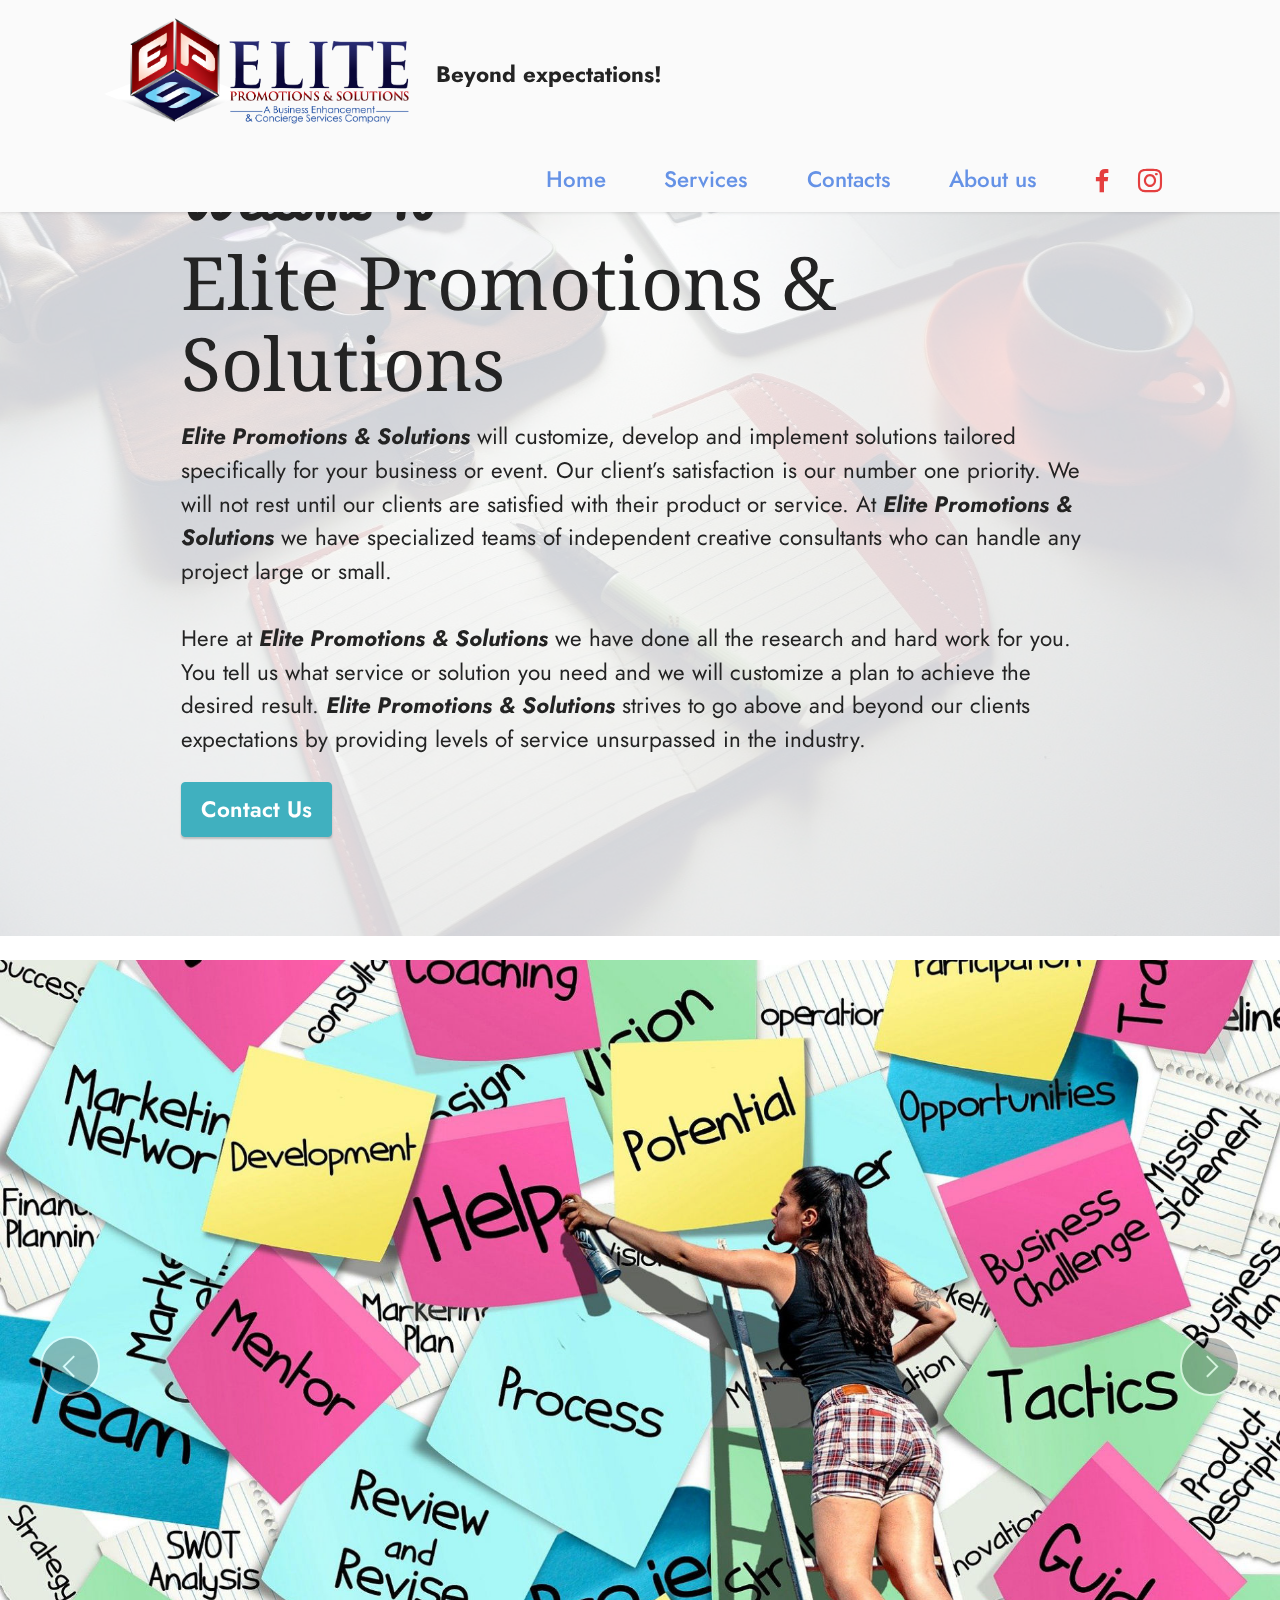
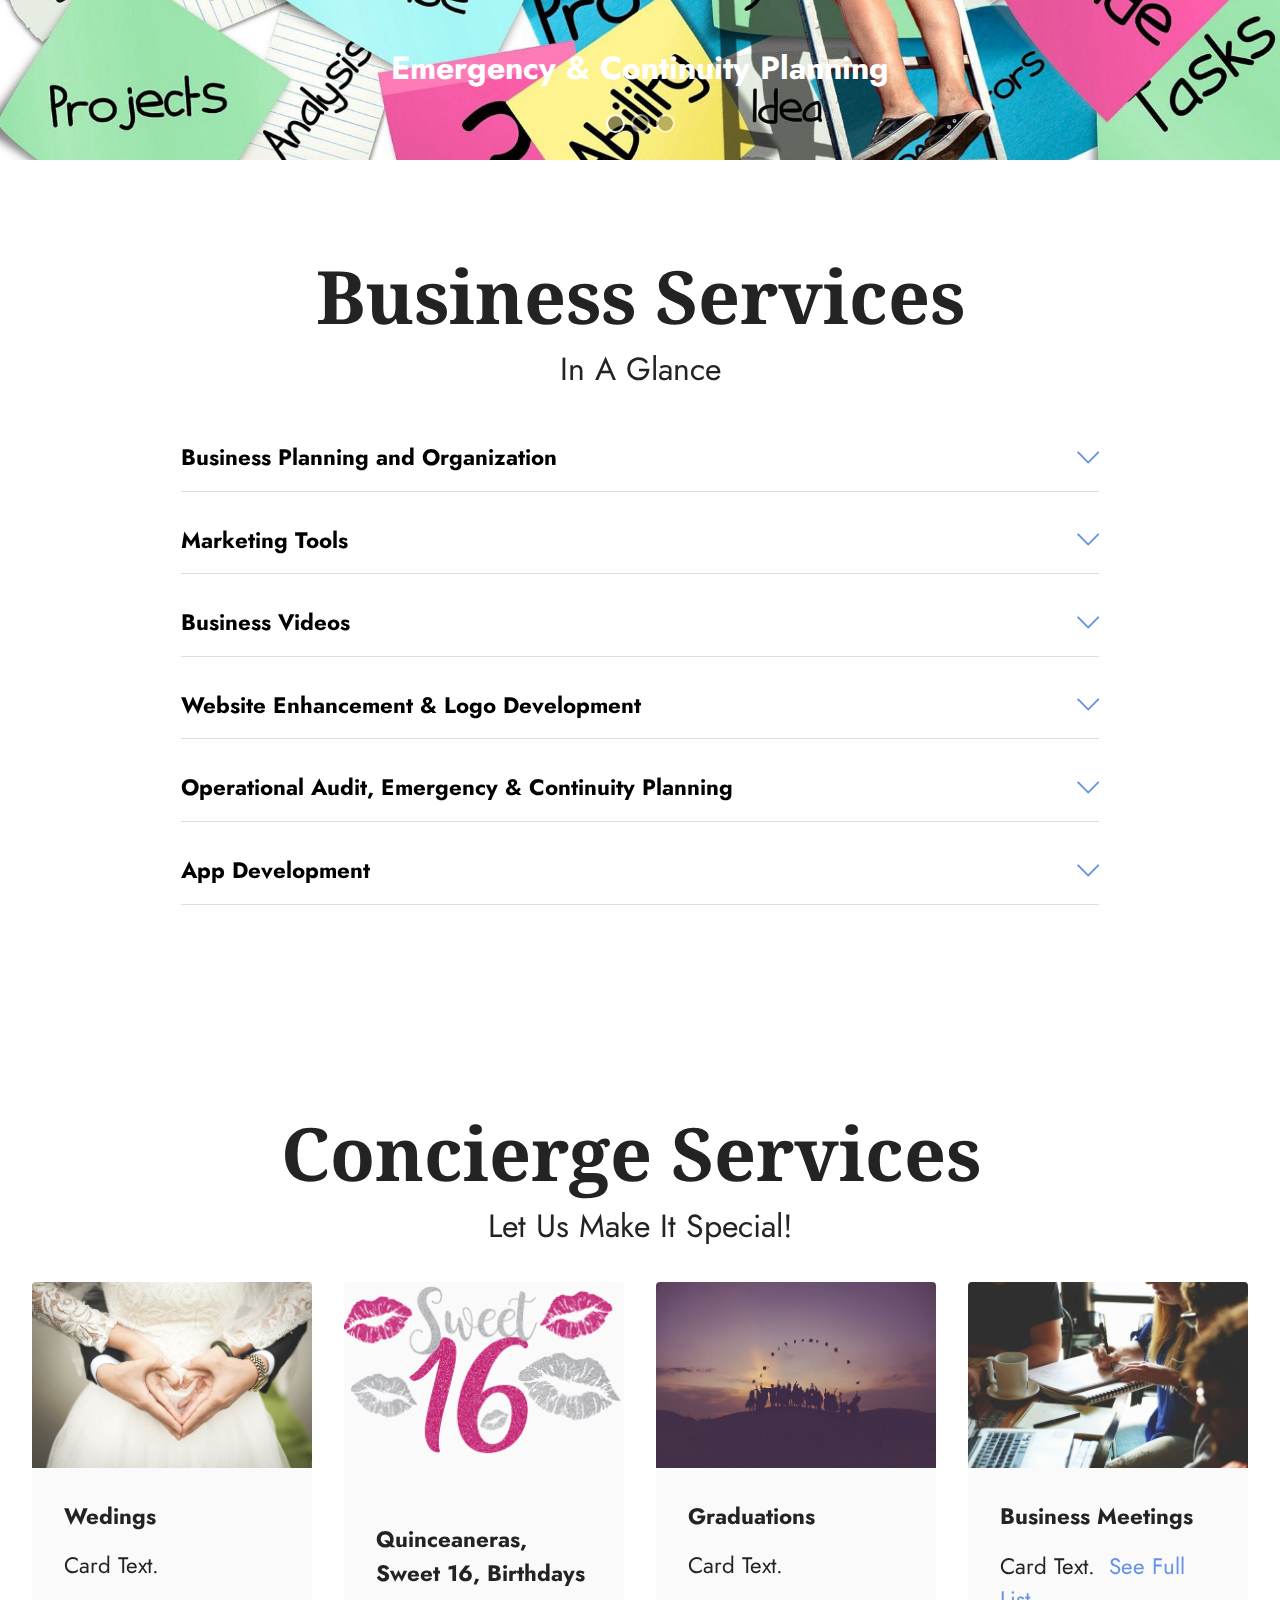
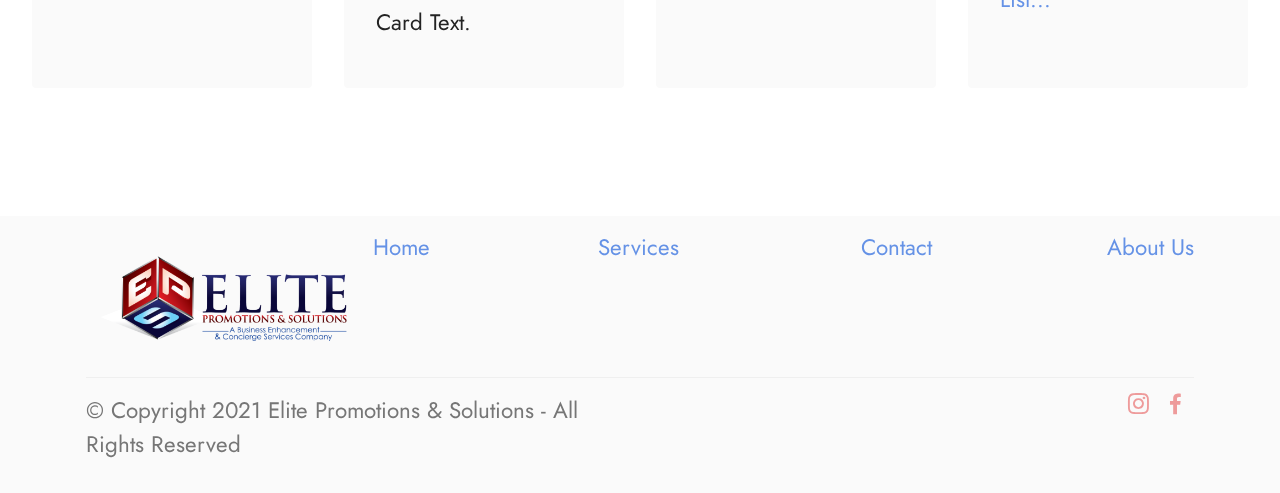
==== commit bafece86: "Add files via upload" ====
--- a/index.html
+++ b/index.html
@@ -1,10 +1,10 @@
 <!DOCTYPE html>
 <html  >
 <head>
-  <!-- Site made with Mobirise Website Builder v5.4.1, https://mobirise.com -->
+  
   <meta charset="UTF-8">
   <meta http-equiv="X-UA-Compatible" content="IE=edge">
-  <meta name="generator" content="Mobirise v5.4.1, mobirise.com">
+  
   <meta name="viewport" content="width=device-width, initial-scale=1, minimum-scale=1">
   <link rel="shortcut icon" href="assets/images/untitled-4.png" type="image/x-icon">
   <meta name="description" content="">
@@ -32,7 +32,20 @@
   
   
 
-</head>
+<meta name="theme-color" content="#6592e6">
+<link rel="manifest" href="manifest.json">
+<script src="sw-connect.js"></script>
+<meta name="apple-mobile-web-app-capable" content="yes">
+<link rel="apple-touch-startup-image" media="(device-width: 320px) and (device-height: 568px) and (-webkit-device-pixel-ratio: 2) and (orientation: portrait)" href="assets/images/apple-launch-640x1136.png">
+<link rel="apple-touch-startup-image" media="(device-width: 375px) and (device-height: 667px) and (-webkit-device-pixel-ratio: 2) and (orientation: portrait)" href="assets/images/apple-launch-750x1334.png">
+<link rel="apple-touch-startup-image" media="(device-width: 414px) and (device-height: 736px) and (-webkit-device-pixel-ratio: 3) and (orientation: portrait)" href="assets/images/apple-launch-1242x2208.png">
+<link rel="apple-touch-startup-image" media="(device-width: 375px) and (device-height: 812px) and (-webkit-device-pixel-ratio: 3) and (orientation: portrait)" href="assets/images/apple-launch-1125x2436.png">
+<link rel="apple-touch-startup-image" media="(device-width: 768px) and (device-height: 1024px) and (-webkit-device-pixel-ratio: 2) and (orientation: portrait)" href="assets/images/apple-launch-1536x2048.png">
+<link rel="apple-touch-startup-image" media="(device-width: 834px) and (device-height: 1112px) and (-webkit-device-pixel-ratio: 2) and (orientation: portrait)" href="assets/images/apple-launch-1668x2224.png">
+<link rel="apple-touch-startup-image" media="(device-width: 1024px) and (device-height: 1366px) and (-webkit-device-pixel-ratio: 2) and (orientation: portrait)" href="assets/images/apple-launch-2048x2732.png">
+<meta name="apple-mobile-web-app-status-bar-style" content="default">
+<meta name="apple-mobile-web-app-title" content="Elpidio">
+<link rel="apple-touch-icon" href="apple-touch-icon.png"></head>
 <body>
   
   <section data-bs-version="5.1" class="menu menu3 cid-sIIil3bdKC" once="menu" id="menu3-a">
@@ -41,11 +54,11 @@
         <div class="container">
             <div class="navbar-brand">
                 <span class="navbar-logo">
-                    <a href="https://mobiri.se">
-                        <img src="assets/images/untitled-4.png" alt="Mobirise" style="height: 8rem;">
+                    <a href="#">
+                        <img src="assets/images/untitled-4.png" alt="" style="height: 8rem;">
                     </a>
                 </span>
-                <span class="navbar-caption-wrap"><a class="navbar-caption text-black display-7" href="https://mobiri.se">Beyond expectations!</a></span>
+                <span class="navbar-caption-wrap"><a class="navbar-caption text-black display-7" href="#">Beyond expectations!</a></span>
             </div>
             <button class="navbar-toggler" type="button" data-toggle="collapse" data-bs-toggle="collapse" data-target="#navbarSupportedContent" data-bs-target="#navbarSupportedContent" aria-controls="navbarNavAltMarkup" aria-expanded="false" aria-label="Toggle navigation">
                 <div class="hamburger">
@@ -58,7 +71,7 @@
             <div class="collapse navbar-collapse" id="navbarSupportedContent">
                 <ul class="navbar-nav nav-dropdown nav-right" data-app-modern-menu="true"><li class="nav-item"><a class="nav-link link text-primary display-4" href="index.html">Home</a></li><li class="nav-item"><a class="nav-link link text-primary display-4" href="services.html#top">
                             Services</a></li><li class="nav-item"><a class="nav-link link text-primary display-4" href="contact.html#top">Contacts</a>
-                    </li><li class="nav-item"><a class="nav-link link text-primary display-4" href="about.html#top">About us</a></li></ul>
+                    </li><li class="nav-item"><a class="nav-link link text-primary display-4" href="page4.php#content11-11">About us</a></li></ul>
                 <div class="icons-menu">
                     <a class="iconfont-wrapper" href="https://facebook.com" target="_blank">
                         <span class="p-2 mbr-iconfont socicon-facebook socicon" style="color: rgb(228, 63, 63); fill: rgb(228, 63, 63);"></span>
@@ -95,11 +108,11 @@
 
 <section data-bs-version="5.1" class="slider1 cid-sIIUED8X8J" id="slider1-l">
     
-    <div class="carousel slide carousel-fade" id="sIJhuaqRml" data-ride="carousel" data-bs-ride="carousel" data-interval="3000" data-bs-interval="3000">
+    <div class="carousel slide carousel-fade" id="sJinJVDVZ8" data-ride="carousel" data-bs-ride="carousel" data-interval="3000" data-bs-interval="3000">
         <ol class="carousel-indicators">
-            <li data-slide-to="0" data-bs-slide-to="0" class="active" data-target="#sIJhuaqRml" data-bs-target="#sIJhuaqRml"></li>
-            <li data-slide-to="1" data-bs-slide-to="1" data-target="#sIJhuaqRml" data-bs-target="#sIJhuaqRml"></li>
-            <li data-slide-to="2" data-bs-slide-to="2" data-target="#sIJhuaqRml" data-bs-target="#sIJhuaqRml"></li>
+            <li data-slide-to="0" data-bs-slide-to="0" class="active" data-target="#sJinJVDVZ8" data-bs-target="#sJinJVDVZ8"></li>
+            <li data-slide-to="1" data-bs-slide-to="1" data-target="#sJinJVDVZ8" data-bs-target="#sJinJVDVZ8"></li>
+            <li data-slide-to="2" data-bs-slide-to="2" data-target="#sJinJVDVZ8" data-bs-target="#sJinJVDVZ8"></li>
         </ol>
         <div class="carousel-inner">
             <div class="carousel-item slider-image item active">
@@ -134,11 +147,11 @@
             </div>
             
         </div>
-        <a class="carousel-control carousel-control-prev" role="button" data-slide="prev" data-bs-slide="prev" href="#sIJhuaqRml">
+        <a class="carousel-control carousel-control-prev" role="button" data-slide="prev" data-bs-slide="prev" href="#sJinJVDVZ8">
             <span class="mobi-mbri mobi-mbri-arrow-prev" aria-hidden="true"></span>
             <span class="sr-only visually-hidden">Previous</span>
         </a>
-        <a class="carousel-control carousel-control-next" role="button" data-slide="next" data-bs-slide="next" href="#sIJhuaqRml">
+        <a class="carousel-control carousel-control-next" role="button" data-slide="next" data-bs-slide="next" href="#sJinJVDVZ8">
             <span class="mobi-mbri mobi-mbri-arrow-next" aria-hidden="true"></span>
             <span class="sr-only visually-hidden">Next</span>
         </a>
@@ -159,15 +172,15 @@
                     <h4 class="mbr-section-subtitle mb-0 mt-2 mbr-fonts-style display-5">
                        In A Glance</h4>
                 </div>
-                <div id="bootstrap-accordion_8" class="panel-group accordionStyles accordion" role="tablist" aria-multiselectable="true">
-                    <div class="card mb-3">
-                        <div class="card-header" role="tab" id="headingOne">
-                            <a role="button" class="panel-title collapsed" data-toggle="collapse" data-bs-toggle="collapse" data-core="" href="#collapse1_8" aria-expanded="false" aria-controls="collapse1">
+                <div id="bootstrap-accordion_6" class="panel-group accordionStyles accordion" role="tablist" aria-multiselectable="true">
+                    <div class="card mb-3">
+                        <div class="card-header" role="tab" id="headingOne">
+                            <a role="button" class="panel-title collapsed" data-toggle="collapse" data-bs-toggle="collapse" data-core="" href="#collapse1_6" aria-expanded="false" aria-controls="collapse1">
                                 <h6 class="panel-title-edit mbr-fonts-style mb-0 display-7"><strong>Business Planning and Organization</strong></h6>
                                 <span class="sign mbr-iconfont mbri-arrow-down"></span>
                             </a>
                         </div>
-                        <div id="collapse1_8" class="panel-collapse noScroll collapse" role="tabpanel" aria-labelledby="headingOne" data-parent="#bootstrap-accordion_8" data-bs-parent="#accordion">
+                        <div id="collapse1_6" class="panel-collapse noScroll collapse" role="tabpanel" aria-labelledby="headingOne" data-parent="#bootstrap-accordion_6" data-bs-parent="#accordion">
                             <div class="panel-body">
                                 <p class="mbr-fonts-style panel-text display-4">Elite Promotions &amp; Solutions will develop a unique and customized package for all your business needs. It will help you define your target clients or customers and design the most efficient and cost-effective way to meet those needs.</p>
                             </div>
@@ -175,12 +188,12 @@
                     </div>
                     <div class="card mb-3">
                         <div class="card-header" role="tab" id="headingOne">
-                            <a role="button" class="panel-title collapsed" data-toggle="collapse" data-bs-toggle="collapse" data-core="" href="#collapse2_8" aria-expanded="false" aria-controls="collapse2">
+                            <a role="button" class="panel-title collapsed" data-toggle="collapse" data-bs-toggle="collapse" data-core="" href="#collapse2_6" aria-expanded="false" aria-controls="collapse2">
                                 <h6 class="panel-title-edit mbr-fonts-style mb-0 display-7"><strong>Marketing Tools</strong></h6>
                                 <span class="sign mbr-iconfont mbri-arrow-down"></span>
                             </a>
                         </div>
-                        <div id="collapse2_8" class="panel-collapse noScroll collapse" role="tabpanel" aria-labelledby="headingOne" data-parent="#bootstrap-accordion_8" data-bs-parent="#accordion">
+                        <div id="collapse2_6" class="panel-collapse noScroll collapse" role="tabpanel" aria-labelledby="headingOne" data-parent="#bootstrap-accordion_6" data-bs-parent="#accordion">
                             <div class="panel-body">
                                 <p class="mbr-fonts-style panel-text display-4">We will conduct a comprehensive analysis of your current programs. Many businesses today are unaware of the amount of profitability that could be derived from having a firm presence on the Internet and the social media world. The Internet and social media permits businesses to reach thousand if not millions of potential clients or customers at little or no cost. When utilized correctly the internet and social media can drastically improve your business’s revenue.<br></p>
                             </div>
@@ -188,12 +201,12 @@
                     </div>
                     <div class="card mb-3">
                         <div class="card-header" role="tab" id="headingOne">
-                            <a role="button" class="panel-title collapsed" data-toggle="collapse" data-bs-toggle="collapse" data-core="" href="#collapse3_8" aria-expanded="false" aria-controls="collapse3">
+                            <a role="button" class="panel-title collapsed" data-toggle="collapse" data-bs-toggle="collapse" data-core="" href="#collapse3_6" aria-expanded="false" aria-controls="collapse3">
                                 <h6 class="panel-title-edit mbr-fonts-style mb-0 display-7"><strong>Business Videos</strong></h6>
                                 <span class="sign mbr-iconfont mbri-arrow-down"></span>
                             </a>
                         </div>
-                        <div id="collapse3_8" class="panel-collapse noScroll collapse" role="tabpanel" aria-labelledby="headingOne" data-parent="#bootstrap-accordion_8" data-bs-parent="#accordion">
+                        <div id="collapse3_6" class="panel-collapse noScroll collapse" role="tabpanel" aria-labelledby="headingOne" data-parent="#bootstrap-accordion_6" data-bs-parent="#accordion">
                             <div class="panel-body">
                                 <p class="mbr-fonts-style panel-text display-4">Online video creates a more personal interaction between a business and its customers the use of both visual effects and sounds is an effective way of getting a viewer’s attention. In today's fast-paced world it is much more efficient for someone to click on the video link than it is for them to read a page of text. People want fast and easy information and web video allows them to have it. Video can be used to describe a product or service in detail without any confusion.<br></p>
                             </div>
@@ -201,12 +214,12 @@
                     </div>
                     <div class="card mb-3">
                         <div class="card-header" role="tab" id="headingOne">
-                            <a role="button" class="panel-title collapsed" data-toggle="collapse" data-bs-toggle="collapse" data-core="" href="#collapse4_8" aria-expanded="false" aria-controls="collapse4">
+                            <a role="button" class="panel-title collapsed" data-toggle="collapse" data-bs-toggle="collapse" data-core="" href="#collapse4_6" aria-expanded="false" aria-controls="collapse4">
                                 <h6 class="panel-title-edit mbr-fonts-style mb-0 display-7"><strong>Website Enhancement &amp; Logo Development</strong></h6>
                                 <span class="sign mbr-iconfont mbri-arrow-down"></span>
                             </a>
                         </div>
-                        <div id="collapse4_8" class="panel-collapse noScroll collapse" role="tabpanel" aria-labelledby="headingOne" data-parent="#bootstrap-accordion_8" data-bs-parent="#accordion">
+                        <div id="collapse4_6" class="panel-collapse noScroll collapse" role="tabpanel" aria-labelledby="headingOne" data-parent="#bootstrap-accordion_6" data-bs-parent="#accordion">
                             <div class="panel-body">
                                 <p class="mbr-fonts-style panel-text display-4">A well designed website lends legitimacy to your business and leads to increased sales it is actually better to have no website at all than to have one that makes your business look bad a well designed website presents a more appealing image than a large competitor whose wet presence appears weak in today's business world the Internet is the fastest growing source for information without a web presence your business risk never being found by prospective customers.&nbsp;A web presence is a great way to complement your existing marketing plan potential clients will want to know what you can do for them and it will give you increase exposure in the global marketplace your customers or clients can go online 24 hours a day seven days a week to get answers and information about your business even if your business is closed for the day.&nbsp;Your best customers are repeat and referred customers there is no better way to keep customers coming back than by keeping in touch with them through your website you can interact with clients by way of online newsletters polls or surveys chat rooms and special deals when you keep in contact it shows customers you care one of the best ways to keep them coming back in most cases your website is the first impression your potential customer client receives about your business you may only have one chance at making a first good impression.&nbsp;<br><br>Your logo is a visual representation of what your business represents possessing your own unique logo gives your business more credibility in the eye of your potential client or customer your logo can help brand your product or service a professional looking logo if marketed in the right environment will create endless profit possibilities.<br></p>
                             </div>
@@ -214,12 +227,12 @@
                     </div>
                     <div class="card mb-3">
                         <div class="card-header" role="tab" id="headingOne">
-                            <a role="button" class="panel-title collapsed" data-toggle="collapse" data-bs-toggle="collapse" data-core="" href="#collapse5_8" aria-expanded="false" aria-controls="collapse5">
+                            <a role="button" class="panel-title collapsed" data-toggle="collapse" data-bs-toggle="collapse" data-core="" href="#collapse5_6" aria-expanded="false" aria-controls="collapse5">
                                 <h6 class="panel-title-edit mbr-fonts-style mb-0 display-7"><strong>Operational Audit, Emergency &amp; Continuity Planning</strong></h6>
                                 <span class="sign mbr-iconfont mbri-arrow-down"></span>
                             </a>
                         </div>
-                        <div id="collapse5_8" class="panel-collapse noScroll collapse" role="tabpanel" aria-labelledby="headingOne" data-parent="#bootstrap-accordion_8" data-bs-parent="#accordion">
+                        <div id="collapse5_6" class="panel-collapse noScroll collapse" role="tabpanel" aria-labelledby="headingOne" data-parent="#bootstrap-accordion_6" data-bs-parent="#accordion">
                             <div class="panel-body">
                                 <p class="mbr-fonts-style panel-text display-4">Most businesses overlook the need for emergency planning every business owner should have an emergency plan in place ready to implement immediately and without hesitation in the event of a natural emergency where the natural man-made what if you was the owner becomes sick or due to unforeseen circumstances you become a new unable to run the business do you have measures in place to make sure that business runs smoothly Ali promotion solutions will conduct a comprehensive study of your business and its operations we will accept we were access your businesses vulnerabilities and areas of concern you will then develop a comprehensive customers reported recommendations which you may implement are your own discretion.&nbsp;Elite Promotions &amp;  Solutions will conduct an extensive audit of your day-to-day operations we will study your current procedures regarding inventory control training scheduling employing centers security safety procedures and much more we will then develop a unique comprehensive report for your business recommendations are safeguards that will increase your business productivity which will directly result in increased profitability.<br></p>
                             </div>
@@ -227,12 +240,12 @@
                     </div>
                     <div class="card mb-3">
                         <div class="card-header" role="tab" id="headingOne">
-                            <a role="button" class="panel-title collapsed" data-toggle="collapse" data-bs-toggle="collapse" data-core="" href="#collapse6_8" aria-expanded="false" aria-controls="collapse6">
+                            <a role="button" class="panel-title collapsed" data-toggle="collapse" data-bs-toggle="collapse" data-core="" href="#collapse6_6" aria-expanded="false" aria-controls="collapse6">
                                 <h6 class="panel-title-edit mbr-fonts-style mb-0 display-7"><strong>App Development</strong></h6>
                                 <span class="sign mbr-iconfont mbri-arrow-down"></span>
                             </a>
                         </div>
-                        <div id="collapse6_8" class="panel-collapse noScroll collapse" role="tabpanel" aria-labelledby="headingOne" data-parent="#bootstrap-accordion_8" data-bs-parent="#accordion">
+                        <div id="collapse6_6" class="panel-collapse noScroll collapse" role="tabpanel" aria-labelledby="headingOne" data-parent="#bootstrap-accordion_6" data-bs-parent="#accordion">
                             <div class="panel-body">
                                 <p class="mbr-fonts-style panel-text display-4">One reason why your business needs an App is to improve direct communication with clients and customers. An app provides you access to a wealth of information at just a touch of a button. The information gathered from customers using Apps is invaluable for any business and can dramatically help enhance your marketing strategies directly leading to increased profits for your business. Developing a mobile app for your business allows you the opportunity to reach potential new audiences. In addition, one of the most important benefits of having your own business app is that it will make you truly stand out from the competition. <strong><em><a href="services.html#gallery2-k" class="text-primary">And more...</a></em></strong><br></p>
                             </div>
@@ -326,8 +339,8 @@
         <div class="media-container-row">
             <div class="col-md-3 col-6">
                 <div class="media-wrap">
-                    <a href="https://mobirise.co/">
-                        <img src="assets/images/untitled-8.png" alt="Mobirise">
+                    <a href="#">
+                        <img src="assets/images/untitled-8.png" alt="">
                     </a>
                 </div>
             </div>
@@ -373,7 +386,17 @@
         </div>
 
     </div>
-</section><section style="background-color: #fff; font-family: -apple-system, BlinkMacSystemFont, 'Segoe UI', 'Roboto', 'Helvetica Neue', Arial, sans-serif; color:#aaa; font-size:12px; padding: 0; align-items: center; display: flex;"><a href="https://mobirise.site/x" style="flex: 1 1; height: 3rem; padding-left: 1rem;"></a><p style="flex: 0 0 auto; margin:0; padding-right:1rem;">Designed with <a href="https://mobirise.site/a" style="color:#aaa;">Mobirise</a></p></section><script src="assets/bootstrap/js/bootstrap.bundle.min.js"></script>  <script src="assets/parallax/jarallax.js"></script>  <script src="assets/smoothscroll/smooth-scroll.js"></script>  <script src="assets/ytplayer/index.js"></script>  <script src="assets/dropdown/js/navbar-dropdown.js"></script>  <script src="assets/mbr-switch-arrow/mbr-switch-arrow.js"></script>  <script src="assets/theme/js/script.js"></script>  
+</section>
+
+
+<script src="assets/bootstrap/js/bootstrap.bundle.min.js"></script>
+  <script src="assets/parallax/jarallax.js"></script>
+  <script src="assets/smoothscroll/smooth-scroll.js"></script>
+  <script src="assets/ytplayer/index.js"></script>
+  <script src="assets/dropdown/js/navbar-dropdown.js"></script>
+  <script src="assets/mbr-switch-arrow/mbr-switch-arrow.js"></script>
+  <script src="assets/theme/js/script.js"></script>
+  
   
   
 
--- a/assets/theme/css/style.css
+++ b/assets/theme/css/style.css
@@ -938,11 +938,4 @@
 .dropdown-item:hover + .dropdown-menu,
 .dropdown-menu:hover {
   display: block;
-}.engine {
-	position: absolute;
-	text-indent: -2400px;
-	text-align: center;
-	padding: 0;
-	top: 0;
-	left: -2400px;
 }--- a/assets/mobirise/css/mbr-additional.css
+++ b/assets/mobirise/css/mbr-additional.css
@@ -2253,6 +2253,37 @@
   padding-right: 1.5rem;
   color: #6592e6;
 }
+.cid-sJhYHHgpK0 {
+  padding-top: 3rem;
+  padding-bottom: 5rem;
+  background-color: #ffffff;
+}
+.cid-sJhYHHgpK0 .mbr-overlay {
+  background-color: #ffffff;
+  opacity: 0.4;
+}
+.cid-sJhYHHgpK0 form.mbr-form {
+  border-radius: 10px;
+  background-color: #fafafa;
+}
+@media (min-width: 992px) {
+  .cid-sJhYHHgpK0 form.mbr-form {
+    padding: 3rem 2rem;
+    width: 90%;
+  }
+}
+@media (max-width: 991px) {
+  .cid-sJhYHHgpK0 form.mbr-form {
+    padding: 1rem;
+  }
+}
+.cid-sJhYHHgpK0 form.mbr-form .mbr-section-btn {
+  text-align: center;
+  width: 100%;
+}
+.cid-sJhYHHgpK0 form.mbr-form .mbr-section-btn .btn {
+  width: 100%;
+}
 .cid-sIJ4XoRX1d {
   padding-top: 15px;
   padding-bottom: 15px;
@@ -2772,3 +2803,425 @@
     justify-content: center;
   }
 }
+.cid-sJigMLy3bu {
+  padding-top: 5rem;
+  padding-bottom: 5rem;
+  background-color: #ffffff;
+}
+.cid-sIIil3bdKC {
+  z-index: 1000;
+  width: 100%;
+  position: relative;
+  min-height: 60px;
+}
+.cid-sIIil3bdKC nav.navbar {
+  position: fixed;
+}
+.cid-sIIil3bdKC .dropdown-item:before {
+  font-family: Moririse2 !important;
+  content: "\e966";
+  display: inline-block;
+  width: 0;
+  position: absolute;
+  left: 1rem;
+  top: 0.5rem;
+  margin-right: 0.5rem;
+  line-height: 1;
+  font-size: inherit;
+  vertical-align: middle;
+  text-align: center;
+  overflow: hidden;
+  transform: scale(0, 1);
+  transition: all 0.25s ease-in-out;
+}
+.cid-sIIil3bdKC .dropdown-menu {
+  padding: 0;
+  border-radius: 4px;
+  box-shadow: 0 1px 3px 0 rgba(0, 0, 0, 0.1);
+}
+.cid-sIIil3bdKC .dropdown-item {
+  border-bottom: 1px solid #e6e6e6;
+}
+.cid-sIIil3bdKC .dropdown-item:hover,
+.cid-sIIil3bdKC .dropdown-item:focus {
+  background: #6592e6 !important;
+  color: white !important;
+}
+.cid-sIIil3bdKC .dropdown-item:first-child {
+  border-top-left-radius: 4px;
+  border-top-right-radius: 4px;
+}
+.cid-sIIil3bdKC .dropdown-item:last-child {
+  border-bottom: none;
+  border-bottom-left-radius: 4px;
+  border-bottom-right-radius: 4px;
+}
+.cid-sIIil3bdKC .nav-dropdown .link {
+  padding: 0 0.3em !important;
+  margin: 0.667em 1em !important;
+}
+.cid-sIIil3bdKC .nav-dropdown .link.dropdown-toggle::after {
+  margin-left: 0.5rem;
+  margin-top: 0.2rem;
+}
+.cid-sIIil3bdKC .nav-link {
+  position: relative;
+}
+.cid-sIIil3bdKC .container {
+  display: flex;
+  margin: auto;
+}
+.cid-sIIil3bdKC .iconfont-wrapper {
+  color: #e43f3f !important;
+  font-size: 1.5rem;
+  padding-right: 0.5rem;
+}
+.cid-sIIil3bdKC .dropdown-menu,
+.cid-sIIil3bdKC .navbar.opened {
+  background: #fafafa !important;
+}
+.cid-sIIil3bdKC .nav-item:focus,
+.cid-sIIil3bdKC .nav-link:focus {
+  outline: none;
+}
+.cid-sIIil3bdKC .dropdown .dropdown-menu .dropdown-item {
+  width: auto;
+  transition: all 0.25s ease-in-out;
+}
+.cid-sIIil3bdKC .dropdown .dropdown-menu .dropdown-item::after {
+  right: 0.5rem;
+}
+.cid-sIIil3bdKC .dropdown .dropdown-menu .dropdown-item .mbr-iconfont {
+  margin-right: 0.5rem;
+  vertical-align: sub;
+}
+.cid-sIIil3bdKC .dropdown .dropdown-menu .dropdown-item .mbr-iconfont:before {
+  display: inline-block;
+  transform: scale(1, 1);
+  transition: all 0.25s ease-in-out;
+}
+.cid-sIIil3bdKC .collapsed .dropdown-menu .dropdown-item:before {
+  display: none;
+}
+.cid-sIIil3bdKC .collapsed .dropdown .dropdown-menu .dropdown-item {
+  padding: 0.235em 1.5em 0.235em 1.5em !important;
+  transition: none;
+  margin: 0 !important;
+}
+.cid-sIIil3bdKC .navbar {
+  min-height: 70px;
+  transition: all 0.3s;
+  border-bottom: 1px solid transparent;
+  box-shadow: 0 1px 3px 0 rgba(0, 0, 0, 0.1);
+  background: #fafafa;
+}
+.cid-sIIil3bdKC .navbar.opened {
+  transition: all 0.3s;
+}
+.cid-sIIil3bdKC .navbar .dropdown-item {
+  padding: 0.5rem 1.8rem;
+}
+.cid-sIIil3bdKC .navbar .navbar-logo img {
+  width: auto;
+}
+.cid-sIIil3bdKC .navbar .navbar-collapse {
+  justify-content: flex-end;
+  z-index: 1;
+}
+.cid-sIIil3bdKC .navbar.collapsed {
+  justify-content: center;
+}
+.cid-sIIil3bdKC .navbar.collapsed .nav-item .nav-link::before {
+  display: none;
+}
+.cid-sIIil3bdKC .navbar.collapsed.opened .dropdown-menu {
+  top: 0;
+}
+@media (min-width: 992px) {
+  .cid-sIIil3bdKC .navbar.collapsed.opened:not(.navbar-short) .navbar-collapse {
+    max-height: calc(98.5vh - 8rem);
+  }
+}
+.cid-sIIil3bdKC .navbar.collapsed .dropdown-menu .dropdown-submenu {
+  left: 0 !important;
+}
+.cid-sIIil3bdKC .navbar.collapsed .dropdown-menu .dropdown-item:after {
+  right: auto;
+}
+.cid-sIIil3bdKC .navbar.collapsed .dropdown-menu .dropdown-toggle[data-toggle="dropdown-submenu"]:after {
+  margin-left: 0.5rem;
+  margin-top: 0.2rem;
+  border-top: 0.35em solid;
+  border-right: 0.35em solid transparent;
+  border-left: 0.35em solid transparent;
+  border-bottom: 0;
+  top: 41%;
+}
+.cid-sIIil3bdKC .navbar.collapsed ul.navbar-nav li {
+  margin: auto;
+}
+.cid-sIIil3bdKC .navbar.collapsed .dropdown-menu .dropdown-item {
+  padding: 0.25rem 1.5rem;
+  text-align: center;
+}
+.cid-sIIil3bdKC .navbar.collapsed .icons-menu {
+  padding-left: 0;
+  padding-right: 0;
+  padding-top: 0.5rem;
+  padding-bottom: 0.5rem;
+}
+@media (max-width: 991px) {
+  .cid-sIIil3bdKC .navbar .nav-item .nav-link::before {
+    display: none;
+  }
+  .cid-sIIil3bdKC .navbar.opened .dropdown-menu {
+    top: 0;
+  }
+  .cid-sIIil3bdKC .navbar .dropdown-menu .dropdown-submenu {
+    left: 0 !important;
+  }
+  .cid-sIIil3bdKC .navbar .dropdown-menu .dropdown-item:after {
+    right: auto;
+  }
+  .cid-sIIil3bdKC .navbar .dropdown-menu .dropdown-toggle[data-toggle="dropdown-submenu"]:after {
+    margin-left: 0.5rem;
+    margin-top: 0.2rem;
+    border-top: 0.35em solid;
+    border-right: 0.35em solid transparent;
+    border-left: 0.35em solid transparent;
+    border-bottom: 0;
+    top: 40%;
+  }
+  .cid-sIIil3bdKC .navbar .navbar-logo img {
+    height: 3rem !important;
+  }
+  .cid-sIIil3bdKC .navbar ul.navbar-nav li {
+    margin: auto;
+  }
+  .cid-sIIil3bdKC .navbar .dropdown-menu .dropdown-item {
+    padding: 0.25rem 1.5rem !important;
+    text-align: center;
+  }
+  .cid-sIIil3bdKC .navbar .navbar-brand {
+    flex-shrink: initial;
+    flex-basis: auto;
+    word-break: break-word;
+    padding-right: 2rem;
+  }
+  .cid-sIIil3bdKC .navbar .navbar-toggler {
+    flex-basis: auto;
+  }
+  .cid-sIIil3bdKC .navbar .icons-menu {
+    padding-left: 0;
+    padding-top: 0.5rem;
+    padding-bottom: 0.5rem;
+  }
+}
+.cid-sIIil3bdKC .navbar.navbar-short {
+  min-height: 60px;
+}
+.cid-sIIil3bdKC .navbar.navbar-short .navbar-logo img {
+  height: 2.5rem !important;
+}
+.cid-sIIil3bdKC .navbar.navbar-short .navbar-brand {
+  min-height: 60px;
+  padding: 0;
+}
+.cid-sIIil3bdKC .navbar-brand {
+  min-height: 70px;
+  flex-shrink: 0;
+  align-items: center;
+  margin-right: 0;
+  padding: 10px 0;
+  transition: all 0.3s;
+  word-break: break-word;
+  z-index: 1;
+}
+.cid-sIIil3bdKC .navbar-brand .navbar-caption {
+  line-height: inherit !important;
+}
+.cid-sIIil3bdKC .navbar-brand .navbar-logo a {
+  outline: none;
+}
+.cid-sIIil3bdKC .dropdown-item.active,
+.cid-sIIil3bdKC .dropdown-item:active {
+  background-color: transparent;
+}
+.cid-sIIil3bdKC .navbar-expand-lg .navbar-nav .nav-link {
+  padding: 0;
+}
+.cid-sIIil3bdKC .nav-dropdown .link.dropdown-toggle {
+  margin-right: 1.667em;
+}
+.cid-sIIil3bdKC .nav-dropdown .link.dropdown-toggle[aria-expanded="true"] {
+  margin-right: 0;
+  padding: 0.667em 1.667em;
+}
+.cid-sIIil3bdKC .navbar.navbar-expand-lg .dropdown .dropdown-menu {
+  background: #fafafa;
+}
+.cid-sIIil3bdKC .navbar.navbar-expand-lg .dropdown .dropdown-menu .dropdown-submenu {
+  margin: 0;
+  left: 100%;
+}
+.cid-sIIil3bdKC .navbar .dropdown.open > .dropdown-menu {
+  display: block;
+}
+.cid-sIIil3bdKC ul.navbar-nav {
+  flex-wrap: wrap;
+}
+.cid-sIIil3bdKC .navbar-buttons {
+  text-align: center;
+  min-width: 170px;
+}
+.cid-sIIil3bdKC button.navbar-toggler {
+  outline: none;
+  width: 31px;
+  height: 20px;
+  cursor: pointer;
+  transition: all 0.2s;
+  position: relative;
+  align-self: center;
+}
+.cid-sIIil3bdKC button.navbar-toggler .hamburger span {
+  position: absolute;
+  right: 0;
+  width: 30px;
+  height: 2px;
+  border-right: 5px;
+  background-color: #000000;
+}
+.cid-sIIil3bdKC button.navbar-toggler .hamburger span:nth-child(1) {
+  top: 0;
+  transition: all 0.2s;
+}
+.cid-sIIil3bdKC button.navbar-toggler .hamburger span:nth-child(2) {
+  top: 8px;
+  transition: all 0.15s;
+}
+.cid-sIIil3bdKC button.navbar-toggler .hamburger span:nth-child(3) {
+  top: 8px;
+  transition: all 0.15s;
+}
+.cid-sIIil3bdKC button.navbar-toggler .hamburger span:nth-child(4) {
+  top: 16px;
+  transition: all 0.2s;
+}
+.cid-sIIil3bdKC nav.opened .hamburger span:nth-child(1) {
+  top: 8px;
+  width: 0;
+  opacity: 0;
+  right: 50%;
+  transition: all 0.2s;
+}
+.cid-sIIil3bdKC nav.opened .hamburger span:nth-child(2) {
+  transform: rotate(45deg);
+  transition: all 0.25s;
+}
+.cid-sIIil3bdKC nav.opened .hamburger span:nth-child(3) {
+  transform: rotate(-45deg);
+  transition: all 0.25s;
+}
+.cid-sIIil3bdKC nav.opened .hamburger span:nth-child(4) {
+  top: 8px;
+  width: 0;
+  opacity: 0;
+  right: 50%;
+  transition: all 0.2s;
+}
+.cid-sIIil3bdKC .navbar-dropdown {
+  padding: 0 1rem;
+  position: fixed;
+}
+.cid-sIIil3bdKC a.nav-link {
+  display: flex;
+  align-items: center;
+  justify-content: center;
+}
+.cid-sIIil3bdKC .icons-menu {
+  flex-wrap: nowrap;
+  display: flex;
+  justify-content: center;
+  padding-left: 1rem;
+  padding-right: 1rem;
+  padding-top: 0.3rem;
+  text-align: center;
+}
+@media screen and (-ms-high-contrast: active), (-ms-high-contrast: none) {
+  .cid-sIIil3bdKC .navbar {
+    height: 70px;
+  }
+  .cid-sIIil3bdKC .navbar.opened {
+    height: auto;
+  }
+  .cid-sIIil3bdKC .nav-item .nav-link:hover::before {
+    width: 175%;
+    max-width: calc(100% + 2rem);
+    left: -1rem;
+  }
+}
+.cid-sIJ4XoRX1d {
+  padding-top: 15px;
+  padding-bottom: 15px;
+  background-color: #fafafa;
+}
+@media (max-width: 767px) {
+  .cid-sIJ4XoRX1d .media-wrap {
+    margin-bottom: 1rem;
+    text-align: center;
+  }
+}
+.cid-sIJ4XoRX1d .mbr-text {
+  color: #767676;
+}
+.cid-sIJ4XoRX1d .links {
+  text-align: right;
+}
+@media (max-width: 767px) {
+  .cid-sIJ4XoRX1d .links {
+    text-align: center !important;
+  }
+}
+@media (max-width: 767px) {
+  .cid-sIJ4XoRX1d .footer-lower .copyright {
+    margin-bottom: 1rem;
+    text-align: center;
+  }
+}
+.cid-sIJ4XoRX1d .footer-lower hr {
+  margin: 1rem 0;
+  border-color: #000;
+  opacity: 0.05;
+}
+.cid-sIJ4XoRX1d .footer-lower .social-list {
+  padding-left: 0;
+  margin-bottom: 0;
+  list-style: none;
+  display: flex;
+  -webkit-flex-wrap: wrap;
+  flex-wrap: wrap;
+  -webkit-justify-content: flex-end;
+  justify-content: flex-end;
+}
+.cid-sIJ4XoRX1d .footer-lower .social-list .mbr-iconfont-social {
+  font-size: 1.3rem;
+  color: #232323;
+}
+.cid-sIJ4XoRX1d .footer-lower .social-list .soc-item {
+  margin: 0 0.5rem;
+}
+.cid-sIJ4XoRX1d .footer-lower .social-list a {
+  margin: 0;
+  opacity: 0.5;
+  -webkit-transition: 0.2s linear;
+  transition: 0.2s linear;
+}
+.cid-sIJ4XoRX1d .footer-lower .social-list a:hover {
+  opacity: 1;
+}
+@media (max-width: 767px) {
+  .cid-sIJ4XoRX1d .footer-lower .social-list {
+    -webkit-justify-content: center;
+    justify-content: center;
+  }
+}
--- a/assets/mobirise/css/mbr-additional.css
+++ b/assets/mobirise/css/mbr-additional.css
@@ -2253,6 +2253,37 @@
   padding-right: 1.5rem;
   color: #6592e6;
 }
+.cid-sJhYHHgpK0 {
+  padding-top: 3rem;
+  padding-bottom: 5rem;
+  background-color: #ffffff;
+}
+.cid-sJhYHHgpK0 .mbr-overlay {
+  background-color: #ffffff;
+  opacity: 0.4;
+}
+.cid-sJhYHHgpK0 form.mbr-form {
+  border-radius: 10px;
+  background-color: #fafafa;
+}
+@media (min-width: 992px) {
+  .cid-sJhYHHgpK0 form.mbr-form {
+    padding: 3rem 2rem;
+    width: 90%;
+  }
+}
+@media (max-width: 991px) {
+  .cid-sJhYHHgpK0 form.mbr-form {
+    padding: 1rem;
+  }
+}
+.cid-sJhYHHgpK0 form.mbr-form .mbr-section-btn {
+  text-align: center;
+  width: 100%;
+}
+.cid-sJhYHHgpK0 form.mbr-form .mbr-section-btn .btn {
+  width: 100%;
+}
 .cid-sIJ4XoRX1d {
   padding-top: 15px;
   padding-bottom: 15px;
@@ -2772,3 +2803,425 @@
     justify-content: center;
   }
 }
+.cid-sJigMLy3bu {
+  padding-top: 5rem;
+  padding-bottom: 5rem;
+  background-color: #ffffff;
+}
+.cid-sIIil3bdKC {
+  z-index: 1000;
+  width: 100%;
+  position: relative;
+  min-height: 60px;
+}
+.cid-sIIil3bdKC nav.navbar {
+  position: fixed;
+}
+.cid-sIIil3bdKC .dropdown-item:before {
+  font-family: Moririse2 !important;
+  content: "\e966";
+  display: inline-block;
+  width: 0;
+  position: absolute;
+  left: 1rem;
+  top: 0.5rem;
+  margin-right: 0.5rem;
+  line-height: 1;
+  font-size: inherit;
+  vertical-align: middle;
+  text-align: center;
+  overflow: hidden;
+  transform: scale(0, 1);
+  transition: all 0.25s ease-in-out;
+}
+.cid-sIIil3bdKC .dropdown-menu {
+  padding: 0;
+  border-radius: 4px;
+  box-shadow: 0 1px 3px 0 rgba(0, 0, 0, 0.1);
+}
+.cid-sIIil3bdKC .dropdown-item {
+  border-bottom: 1px solid #e6e6e6;
+}
+.cid-sIIil3bdKC .dropdown-item:hover,
+.cid-sIIil3bdKC .dropdown-item:focus {
+  background: #6592e6 !important;
+  color: white !important;
+}
+.cid-sIIil3bdKC .dropdown-item:first-child {
+  border-top-left-radius: 4px;
+  border-top-right-radius: 4px;
+}
+.cid-sIIil3bdKC .dropdown-item:last-child {
+  border-bottom: none;
+  border-bottom-left-radius: 4px;
+  border-bottom-right-radius: 4px;
+}
+.cid-sIIil3bdKC .nav-dropdown .link {
+  padding: 0 0.3em !important;
+  margin: 0.667em 1em !important;
+}
+.cid-sIIil3bdKC .nav-dropdown .link.dropdown-toggle::after {
+  margin-left: 0.5rem;
+  margin-top: 0.2rem;
+}
+.cid-sIIil3bdKC .nav-link {
+  position: relative;
+}
+.cid-sIIil3bdKC .container {
+  display: flex;
+  margin: auto;
+}
+.cid-sIIil3bdKC .iconfont-wrapper {
+  color: #e43f3f !important;
+  font-size: 1.5rem;
+  padding-right: 0.5rem;
+}
+.cid-sIIil3bdKC .dropdown-menu,
+.cid-sIIil3bdKC .navbar.opened {
+  background: #fafafa !important;
+}
+.cid-sIIil3bdKC .nav-item:focus,
+.cid-sIIil3bdKC .nav-link:focus {
+  outline: none;
+}
+.cid-sIIil3bdKC .dropdown .dropdown-menu .dropdown-item {
+  width: auto;
+  transition: all 0.25s ease-in-out;
+}
+.cid-sIIil3bdKC .dropdown .dropdown-menu .dropdown-item::after {
+  right: 0.5rem;
+}
+.cid-sIIil3bdKC .dropdown .dropdown-menu .dropdown-item .mbr-iconfont {
+  margin-right: 0.5rem;
+  vertical-align: sub;
+}
+.cid-sIIil3bdKC .dropdown .dropdown-menu .dropdown-item .mbr-iconfont:before {
+  display: inline-block;
+  transform: scale(1, 1);
+  transition: all 0.25s ease-in-out;
+}
+.cid-sIIil3bdKC .collapsed .dropdown-menu .dropdown-item:before {
+  display: none;
+}
+.cid-sIIil3bdKC .collapsed .dropdown .dropdown-menu .dropdown-item {
+  padding: 0.235em 1.5em 0.235em 1.5em !important;
+  transition: none;
+  margin: 0 !important;
+}
+.cid-sIIil3bdKC .navbar {
+  min-height: 70px;
+  transition: all 0.3s;
+  border-bottom: 1px solid transparent;
+  box-shadow: 0 1px 3px 0 rgba(0, 0, 0, 0.1);
+  background: #fafafa;
+}
+.cid-sIIil3bdKC .navbar.opened {
+  transition: all 0.3s;
+}
+.cid-sIIil3bdKC .navbar .dropdown-item {
+  padding: 0.5rem 1.8rem;
+}
+.cid-sIIil3bdKC .navbar .navbar-logo img {
+  width: auto;
+}
+.cid-sIIil3bdKC .navbar .navbar-collapse {
+  justify-content: flex-end;
+  z-index: 1;
+}
+.cid-sIIil3bdKC .navbar.collapsed {
+  justify-content: center;
+}
+.cid-sIIil3bdKC .navbar.collapsed .nav-item .nav-link::before {
+  display: none;
+}
+.cid-sIIil3bdKC .navbar.collapsed.opened .dropdown-menu {
+  top: 0;
+}
+@media (min-width: 992px) {
+  .cid-sIIil3bdKC .navbar.collapsed.opened:not(.navbar-short) .navbar-collapse {
+    max-height: calc(98.5vh - 8rem);
+  }
+}
+.cid-sIIil3bdKC .navbar.collapsed .dropdown-menu .dropdown-submenu {
+  left: 0 !important;
+}
+.cid-sIIil3bdKC .navbar.collapsed .dropdown-menu .dropdown-item:after {
+  right: auto;
+}
+.cid-sIIil3bdKC .navbar.collapsed .dropdown-menu .dropdown-toggle[data-toggle="dropdown-submenu"]:after {
+  margin-left: 0.5rem;
+  margin-top: 0.2rem;
+  border-top: 0.35em solid;
+  border-right: 0.35em solid transparent;
+  border-left: 0.35em solid transparent;
+  border-bottom: 0;
+  top: 41%;
+}
+.cid-sIIil3bdKC .navbar.collapsed ul.navbar-nav li {
+  margin: auto;
+}
+.cid-sIIil3bdKC .navbar.collapsed .dropdown-menu .dropdown-item {
+  padding: 0.25rem 1.5rem;
+  text-align: center;
+}
+.cid-sIIil3bdKC .navbar.collapsed .icons-menu {
+  padding-left: 0;
+  padding-right: 0;
+  padding-top: 0.5rem;
+  padding-bottom: 0.5rem;
+}
+@media (max-width: 991px) {
+  .cid-sIIil3bdKC .navbar .nav-item .nav-link::before {
+    display: none;
+  }
+  .cid-sIIil3bdKC .navbar.opened .dropdown-menu {
+    top: 0;
+  }
+  .cid-sIIil3bdKC .navbar .dropdown-menu .dropdown-submenu {
+    left: 0 !important;
+  }
+  .cid-sIIil3bdKC .navbar .dropdown-menu .dropdown-item:after {
+    right: auto;
+  }
+  .cid-sIIil3bdKC .navbar .dropdown-menu .dropdown-toggle[data-toggle="dropdown-submenu"]:after {
+    margin-left: 0.5rem;
+    margin-top: 0.2rem;
+    border-top: 0.35em solid;
+    border-right: 0.35em solid transparent;
+    border-left: 0.35em solid transparent;
+    border-bottom: 0;
+    top: 40%;
+  }
+  .cid-sIIil3bdKC .navbar .navbar-logo img {
+    height: 3rem !important;
+  }
+  .cid-sIIil3bdKC .navbar ul.navbar-nav li {
+    margin: auto;
+  }
+  .cid-sIIil3bdKC .navbar .dropdown-menu .dropdown-item {
+    padding: 0.25rem 1.5rem !important;
+    text-align: center;
+  }
+  .cid-sIIil3bdKC .navbar .navbar-brand {
+    flex-shrink: initial;
+    flex-basis: auto;
+    word-break: break-word;
+    padding-right: 2rem;
+  }
+  .cid-sIIil3bdKC .navbar .navbar-toggler {
+    flex-basis: auto;
+  }
+  .cid-sIIil3bdKC .navbar .icons-menu {
+    padding-left: 0;
+    padding-top: 0.5rem;
+    padding-bottom: 0.5rem;
+  }
+}
+.cid-sIIil3bdKC .navbar.navbar-short {
+  min-height: 60px;
+}
+.cid-sIIil3bdKC .navbar.navbar-short .navbar-logo img {
+  height: 2.5rem !important;
+}
+.cid-sIIil3bdKC .navbar.navbar-short .navbar-brand {
+  min-height: 60px;
+  padding: 0;
+}
+.cid-sIIil3bdKC .navbar-brand {
+  min-height: 70px;
+  flex-shrink: 0;
+  align-items: center;
+  margin-right: 0;
+  padding: 10px 0;
+  transition: all 0.3s;
+  word-break: break-word;
+  z-index: 1;
+}
+.cid-sIIil3bdKC .navbar-brand .navbar-caption {
+  line-height: inherit !important;
+}
+.cid-sIIil3bdKC .navbar-brand .navbar-logo a {
+  outline: none;
+}
+.cid-sIIil3bdKC .dropdown-item.active,
+.cid-sIIil3bdKC .dropdown-item:active {
+  background-color: transparent;
+}
+.cid-sIIil3bdKC .navbar-expand-lg .navbar-nav .nav-link {
+  padding: 0;
+}
+.cid-sIIil3bdKC .nav-dropdown .link.dropdown-toggle {
+  margin-right: 1.667em;
+}
+.cid-sIIil3bdKC .nav-dropdown .link.dropdown-toggle[aria-expanded="true"] {
+  margin-right: 0;
+  padding: 0.667em 1.667em;
+}
+.cid-sIIil3bdKC .navbar.navbar-expand-lg .dropdown .dropdown-menu {
+  background: #fafafa;
+}
+.cid-sIIil3bdKC .navbar.navbar-expand-lg .dropdown .dropdown-menu .dropdown-submenu {
+  margin: 0;
+  left: 100%;
+}
+.cid-sIIil3bdKC .navbar .dropdown.open > .dropdown-menu {
+  display: block;
+}
+.cid-sIIil3bdKC ul.navbar-nav {
+  flex-wrap: wrap;
+}
+.cid-sIIil3bdKC .navbar-buttons {
+  text-align: center;
+  min-width: 170px;
+}
+.cid-sIIil3bdKC button.navbar-toggler {
+  outline: none;
+  width: 31px;
+  height: 20px;
+  cursor: pointer;
+  transition: all 0.2s;
+  position: relative;
+  align-self: center;
+}
+.cid-sIIil3bdKC button.navbar-toggler .hamburger span {
+  position: absolute;
+  right: 0;
+  width: 30px;
+  height: 2px;
+  border-right: 5px;
+  background-color: #000000;
+}
+.cid-sIIil3bdKC button.navbar-toggler .hamburger span:nth-child(1) {
+  top: 0;
+  transition: all 0.2s;
+}
+.cid-sIIil3bdKC button.navbar-toggler .hamburger span:nth-child(2) {
+  top: 8px;
+  transition: all 0.15s;
+}
+.cid-sIIil3bdKC button.navbar-toggler .hamburger span:nth-child(3) {
+  top: 8px;
+  transition: all 0.15s;
+}
+.cid-sIIil3bdKC button.navbar-toggler .hamburger span:nth-child(4) {
+  top: 16px;
+  transition: all 0.2s;
+}
+.cid-sIIil3bdKC nav.opened .hamburger span:nth-child(1) {
+  top: 8px;
+  width: 0;
+  opacity: 0;
+  right: 50%;
+  transition: all 0.2s;
+}
+.cid-sIIil3bdKC nav.opened .hamburger span:nth-child(2) {
+  transform: rotate(45deg);
+  transition: all 0.25s;
+}
+.cid-sIIil3bdKC nav.opened .hamburger span:nth-child(3) {
+  transform: rotate(-45deg);
+  transition: all 0.25s;
+}
+.cid-sIIil3bdKC nav.opened .hamburger span:nth-child(4) {
+  top: 8px;
+  width: 0;
+  opacity: 0;
+  right: 50%;
+  transition: all 0.2s;
+}
+.cid-sIIil3bdKC .navbar-dropdown {
+  padding: 0 1rem;
+  position: fixed;
+}
+.cid-sIIil3bdKC a.nav-link {
+  display: flex;
+  align-items: center;
+  justify-content: center;
+}
+.cid-sIIil3bdKC .icons-menu {
+  flex-wrap: nowrap;
+  display: flex;
+  justify-content: center;
+  padding-left: 1rem;
+  padding-right: 1rem;
+  padding-top: 0.3rem;
+  text-align: center;
+}
+@media screen and (-ms-high-contrast: active), (-ms-high-contrast: none) {
+  .cid-sIIil3bdKC .navbar {
+    height: 70px;
+  }
+  .cid-sIIil3bdKC .navbar.opened {
+    height: auto;
+  }
+  .cid-sIIil3bdKC .nav-item .nav-link:hover::before {
+    width: 175%;
+    max-width: calc(100% + 2rem);
+    left: -1rem;
+  }
+}
+.cid-sIJ4XoRX1d {
+  padding-top: 15px;
+  padding-bottom: 15px;
+  background-color: #fafafa;
+}
+@media (max-width: 767px) {
+  .cid-sIJ4XoRX1d .media-wrap {
+    margin-bottom: 1rem;
+    text-align: center;
+  }
+}
+.cid-sIJ4XoRX1d .mbr-text {
+  color: #767676;
+}
+.cid-sIJ4XoRX1d .links {
+  text-align: right;
+}
+@media (max-width: 767px) {
+  .cid-sIJ4XoRX1d .links {
+    text-align: center !important;
+  }
+}
+@media (max-width: 767px) {
+  .cid-sIJ4XoRX1d .footer-lower .copyright {
+    margin-bottom: 1rem;
+    text-align: center;
+  }
+}
+.cid-sIJ4XoRX1d .footer-lower hr {
+  margin: 1rem 0;
+  border-color: #000;
+  opacity: 0.05;
+}
+.cid-sIJ4XoRX1d .footer-lower .social-list {
+  padding-left: 0;
+  margin-bottom: 0;
+  list-style: none;
+  display: flex;
+  -webkit-flex-wrap: wrap;
+  flex-wrap: wrap;
+  -webkit-justify-content: flex-end;
+  justify-content: flex-end;
+}
+.cid-sIJ4XoRX1d .footer-lower .social-list .mbr-iconfont-social {
+  font-size: 1.3rem;
+  color: #232323;
+}
+.cid-sIJ4XoRX1d .footer-lower .social-list .soc-item {
+  margin: 0 0.5rem;
+}
+.cid-sIJ4XoRX1d .footer-lower .social-list a {
+  margin: 0;
+  opacity: 0.5;
+  -webkit-transition: 0.2s linear;
+  transition: 0.2s linear;
+}
+.cid-sIJ4XoRX1d .footer-lower .social-list a:hover {
+  opacity: 1;
+}
+@media (max-width: 767px) {
+  .cid-sIJ4XoRX1d .footer-lower .social-list {
+    -webkit-justify-content: center;
+    justify-content: center;
+  }
+}
